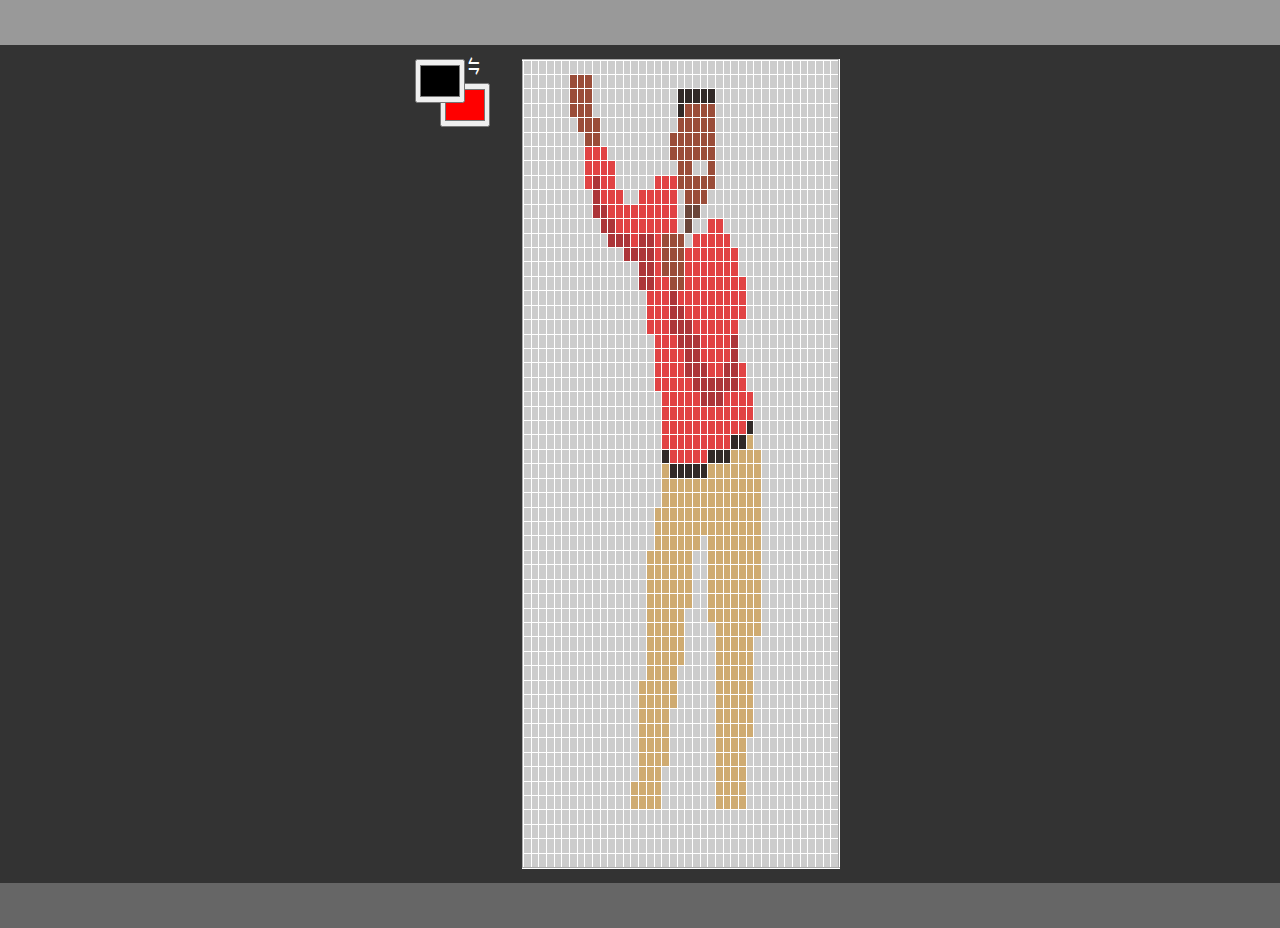
==== edit.html @ bb6d0c6d "Added basic editor for css pixel drawing trick" ====
<!DOCTYPE html>
<html lang="en">
<head>
	<meta charset="utf-8">
	<title></title>
    <link rel="stylesheet" href="edit.css">
</head>
<body id="home">
    <header>
    </header>
    <main>
        <nav>
            <div>
                <input type='color' id='fgcolor' value='#000000'><a onclick='app.swapColors()' href='#' id='colorswap'><span id='colorswap1'>⇋</span></a>
                <input type='color' id='bgcolor' value='#ff0000'>
            </div>
        </nav>
        <div class='image'></div>
    </main>
    <footer>
    </footer>
<script>
    function $(str) { return document.querySelector(str); }
    function $$(str) { return document.querySelectorAll(str); }

    (function() {
        const app = {
            init: function() {
                app.state.loaded = true;
                let out = "<table id='grid'>";
                for (let r=0; r<=55; r++) {
                    out += "<tr>";
                    for (let c=0; c<=40; c++) {
                        out += `<td id='r${r}c${c}' class='cell'></td>`;
                    }
                    out += "</tr>\n";
                }
                out += "</table>";
                $("main").innerHTML += out;
                
                
                let parts = app.config.image.split(/,/);
                for (let i=0; i< parts.length; i++) {
                    let item = parts[i];
                    item = item.replace(/^\s*/,'');
                    let [x, y, c] = item.split(/\s/);
                    x = parseInt(x) / 10; y = parseInt(y) / 10;
                    //console.log(`x:${x} y:${y} c: ${c}`);
                    
                    if (!app.state.image[y]) app.state.image[y] = [];
                    app.state.image[y][x] = c;
                    $(`#r${y}c${x}`).style.backgroundColor = c;
                }
                app.store.set('image1', app.state.image);
                //console.dir(app.state.image);
                $("#grid").addEventListener("mousedown", app.doDown);
                $("#grid").addEventListener("mouseup", app.doUp);
                $("#grid").addEventListener("contextmenu", app.doContext);
                document.onkeydown = app.doKeydown;
                document.onkeyup = app.doKeyup;
            },
            doKeydown: function(e) {
                console.log("keydown");
                console.dir(e);
                if (e.key === "Alt") {
                    $("body").classList.add("dropper");
                }
            },
            doKeyup: function(e) {
                console.log("keyup");
                console.dir(e);
                $("body").classList.remove("dropper");
            },
            doContext: function(e) { e.preventDefault(); return false; },
            doDown: function(e) {
                console.dir(e);
                let color;
                if ((e.buttons===2) || ((e.buttons===1) && (e.ctrlKey ===true))) {
                    color = $("#bgcolor").value;
                } else {
                    color = $("#fgcolor").value;
                }
                if (!e.altKey) {
                    e.target.style.backgroundColor = color;
                    const [x, y] = app.getCoord(e.target.id);
                    app.state.image[y][x] = color;
                } else if (e.altKey && e.target.id.match(/^r(\d+)/)) {
                    const [x, y] = app.getCoord(e.target.id);
                    $("#fgcolor").value = app.state.image[y][x];
                }
                app.state.drawing = true;
                $("#grid").addEventListener("mousemove", app.doMove);
                e.stopPropagation();
                e.preventDefault();
                return false;
            },
            doUp: function(e) {
                if ((1==0) && e.altKey && e.target.id.match(/^r(\d+)/)) {
                    const [x, y] = app.getCoord(e.target.id);
                    $("#fgcolor").value = app.state.image[y][x];
                }
                $("#grid").removeEventListener("mousemove", app.doMove);
                app.state.drawing = false;
            },
            doMove: function(e) {
                if (app.state.drawing)  {
                    if (e.target.id.match(/^r\d+/)) {
                        let color = $("#fgcolor").value;
                        const [x, y] = app.getCoord(e.target.id);
                        app.state.image[y][x] = color;
                        e.target.style.backgroundColor = color;
                    }
                }
            },
            getCoord: function(id) {
                let parts = id.split(/\D/);
                parts.shift();
                parts.reverse();
                return parts;
            },
            store: {
                set: function(key, val) {
                    localStorage.setItem(key, JSON.stringify(val));
                },
                get: function(key) {
                    let txt = localStorage.getItem(key);
                    if (txt) {
                        return JSON.parse(txt);
                    } else {
                        return false;
                    }
                }
            },
            swapColors: function() {
                let fg = $("#fgcolor").value;
                let bg = $("#bgcolor").value;
                $("#fgcolor").value = bg;
                $("#bgcolor").value = fg;
                return false;
            },
            state: {
                loaded: false,
                image: []
            },
            config: {
                image: "10px 10px transparent, 20px 10px transparent, 30px 10px transparent, 40px 10px transparent, 50px 10px transparent, 60px 10px #9a4d39, 70px 10px #9a4d39, 80px 10px #9a4d39, 90px 10px transparent, 100px 10px transparent, 110px 10px transparent, 120px 10px transparent, 130px 10px transparent, 140px 10px transparent, 150px 10px transparent, 160px 10px transparent, 170px 10px transparent, 180px 10px transparent, 190px 10px transparent, 200px 10px transparent, 210px 10px transparent, 220px 10px transparent, 230px 10px transparent, 240px 10px transparent, 250px 10px transparent, 260px 10px transparent, 270px 10px transparent, 280px 10px transparent, 290px 10px transparent, 300px 10px transparent, 310px 10px transparent, 320px 10px transparent, 330px 10px transparent, 340px 10px transparent, 350px 10px transparent, 360px 10px transparent, 370px 10px transparent, 380px 10px transparent, 390px 10px transparent, 400px 10px transparent, 10px 20px transparent, 20px 20px transparent, 30px 20px transparent, 40px 20px transparent, 50px 20px transparent, 60px 20px #9a4d39, 70px 20px #9a4d39, 80px 20px #9a4d39, 90px 20px transparent, 100px 20px transparent, 110px 20px transparent, 120px 20px transparent, 130px 20px transparent, 140px 20px transparent, 150px 20px transparent, 160px 20px transparent, 170px 20px transparent, 180px 20px transparent, 190px 20px transparent, 200px 20px #312927, 210px 20px #312927, 220px 20px #312927, 230px 20px #312927, 240px 20px #312927, 250px 20px transparent, 260px 20px transparent, 270px 20px transparent, 280px 20px transparent, 290px 20px transparent, 300px 20px transparent, 310px 20px transparent, 320px 20px transparent, 330px 20px transparent, 340px 20px transparent, 350px 20px transparent, 360px 20px transparent, 370px 20px transparent, 380px 20px transparent, 390px 20px transparent, 400px 20px transparent, 10px 30px transparent, 20px 30px transparent, 30px 30px transparent, 40px 30px transparent, 50px 30px transparent, 60px 30px #9a4d39, 70px 30px #9a4d39, 80px 30px #9a4d39, 90px 30px transparent, 100px 30px transparent, 110px 30px transparent, 120px 30px transparent, 130px 30px transparent, 140px 30px transparent, 150px 30px transparent, 160px 30px transparent, 170px 30px transparent, 180px 30px transparent, 190px 30px transparent, 200px 30px #312927, 210px 30px #9a4d39, 220px 30px #9a4d39, 230px 30px #9a4d39, 240px 30px #9a4d39, 250px 30px transparent, 260px 30px transparent, 270px 30px transparent, 280px 30px transparent, 290px 30px transparent, 300px 30px transparent, 310px 30px transparent, 320px 30px transparent, 330px 30px transparent, 340px 30px transparent, 350px 30px transparent, 360px 30px transparent, 370px 30px transparent, 380px 30px transparent, 390px 30px transparent, 400px 30px transparent, 10px 40px transparent, 20px 40px transparent, 30px 40px transparent, 40px 40px transparent, 50px 40px transparent, 60px 40px transparent, 70px 40px #9a4d39, 80px 40px #9a4d39, 90px 40px #9a4d39, 100px 40px transparent, 110px 40px transparent, 120px 40px transparent, 130px 40px transparent, 140px 40px transparent, 150px 40px transparent, 160px 40px transparent, 170px 40px transparent, 180px 40px transparent, 190px 40px transparent, 200px 40px #9a4d39, 210px 40px #9a4d39, 220px 40px #9a4d39, 230px 40px #9a4d39, 240px 40px #9a4d39, 250px 40px transparent, 260px 40px transparent, 270px 40px transparent, 280px 40px transparent, 290px 40px transparent, 300px 40px transparent, 310px 40px transparent, 320px 40px transparent, 330px 40px transparent, 340px 40px transparent, 350px 40px transparent, 360px 40px transparent, 370px 40px transparent, 380px 40px transparent, 390px 40px transparent, 400px 40px transparent, 10px 50px transparent, 20px 50px transparent, 30px 50px transparent, 40px 50px transparent, 50px 50px transparent, 60px 50px transparent, 70px 50px transparent, 80px 50px #9a4d39, 90px 50px #9a4d39, 100px 50px transparent, 110px 50px transparent, 120px 50px transparent, 130px 50px transparent, 140px 50px transparent, 150px 50px transparent, 160px 50px transparent, 170px 50px transparent, 180px 50px transparent, 190px 50px #9a4d39, 200px 50px #9a4d39, 210px 50px #9a4d39, 220px 50px #9a4d39, 230px 50px #9a4d39, 240px 50px #9a4d39, 250px 50px transparent, 260px 50px transparent, 270px 50px transparent, 280px 50px transparent, 290px 50px transparent, 300px 50px transparent, 310px 50px transparent, 320px 50px transparent, 330px 50px transparent, 340px 50px transparent, 350px 50px transparent, 360px 50px transparent, 370px 50px transparent, 380px 50px transparent, 390px 50px transparent, 400px 50px transparent, 10px 60px transparent, 20px 60px transparent, 30px 60px transparent, 40px 60px transparent, 50px 60px transparent, 60px 60px transparent, 70px 60px transparent, 80px 60px #e14344, 90px 60px #e14344, 100px 60px #e14344, 110px 60px transparent, 120px 60px transparent, 130px 60px transparent, 140px 60px transparent, 150px 60px transparent, 160px 60px transparent, 170px 60px transparent, 180px 60px transparent, 190px 60px #9a4d39, 200px 60px #9a4d39, 210px 60px #9a4d39, 220px 60px #9a4d39, 230px 60px #9a4d39, 240px 60px #9a4d39, 250px 60px transparent, 260px 60px transparent, 270px 60px transparent, 280px 60px transparent, 290px 60px transparent, 300px 60px transparent, 310px 60px transparent, 320px 60px transparent, 330px 60px transparent, 340px 60px transparent, 350px 60px transparent, 360px 60px transparent, 370px 60px transparent, 380px 60px transparent, 390px 60px transparent, 400px 60px transparent, 10px 70px transparent, 20px 70px transparent, 30px 70px transparent, 40px 70px transparent, 50px 70px transparent, 60px 70px transparent, 70px 70px transparent, 80px 70px #e14344, 90px 70px #e14344, 100px 70px #e14344, 110px 70px #e14344, 120px 70px transparent, 130px 70px transparent, 140px 70px transparent, 150px 70px transparent, 160px 70px transparent, 170px 70px transparent, 180px 70px transparent, 190px 70px transparent, 200px 70px #9a4d39, 210px 70px #9a4d39, 220px 70px transparent, 230px 70px transparent, 240px 70px #9a4d39, 250px 70px transparent, 260px 70px transparent, 270px 70px transparent, 280px 70px transparent, 290px 70px transparent, 300px 70px transparent, 310px 70px transparent, 320px 70px transparent, 330px 70px transparent, 340px 70px transparent, 350px 70px transparent, 360px 70px transparent, 370px 70px transparent, 380px 70px transparent, 390px 70px transparent, 400px 70px transparent, 10px 80px transparent, 20px 80px transparent, 30px 80px transparent, 40px 80px transparent, 50px 80px transparent, 60px 80px transparent, 70px 80px transparent, 80px 80px #e14344, 90px 80px #ac3539, 100px 80px #e14344, 110px 80px #e14344, 120px 80px transparent, 130px 80px transparent, 140px 80px transparent, 150px 80px transparent, 160px 80px transparent, 170px 80px #e14344, 180px 80px #e14344, 190px 80px #e14344, 200px 80px #9a4d39, 210px 80px #9a4d39, 220px 80px #9a4d39, 230px 80px #9a4d39, 240px 80px #9a4d39, 250px 80px transparent, 260px 80px transparent, 270px 80px transparent, 280px 80px transparent, 290px 80px transparent, 300px 80px transparent, 310px 80px transparent, 320px 80px transparent, 330px 80px transparent, 340px 80px transparent, 350px 80px transparent, 360px 80px transparent, 370px 80px transparent, 380px 80px transparent, 390px 80px transparent, 400px 80px transparent, 10px 90px transparent, 20px 90px transparent, 30px 90px transparent, 40px 90px transparent, 50px 90px transparent, 60px 90px transparent, 70px 90px transparent, 80px 90px transparent, 90px 90px #ac3539, 100px 90px #e14344, 110px 90px #e14344, 120px 90px #e14344, 130px 90px transparent, 140px 90px transparent, 150px 90px #e14344, 160px 90px #e14344, 170px 90px #e14344, 180px 90px #e14344, 190px 90px #e14344, 200px 90px transparent, 210px 90px #9a4d39, 220px 90px #9a4d39, 230px 90px #9a4d39, 240px 90px transparent, 250px 90px transparent, 260px 90px transparent, 270px 90px transparent, 280px 90px transparent, 290px 90px transparent, 300px 90px transparent, 310px 90px transparent, 320px 90px transparent, 330px 90px transparent, 340px 90px transparent, 350px 90px transparent, 360px 90px transparent, 370px 90px transparent, 380px 90px transparent, 390px 90px transparent, 400px 90px transparent, 10px 100px transparent, 20px 100px transparent, 30px 100px transparent, 40px 100px transparent, 50px 100px transparent, 60px 100px transparent, 70px 100px transparent, 80px 100px transparent, 90px 100px #ac3539, 100px 100px #ac3539, 110px 100px #e14344, 120px 100px #e14344, 130px 100px #e14344, 140px 100px #e14344, 150px 100px #e14344, 160px 100px #e14344, 170px 100px #e14344, 180px 100px #e14344, 190px 100px #e14344, 200px 100px transparent, 210px 100px #6a463a, 220px 100px #6a463a, 230px 100px transparent, 240px 100px transparent, 250px 100px transparent, 260px 100px transparent, 270px 100px transparent, 280px 100px transparent, 290px 100px transparent, 300px 100px transparent, 310px 100px transparent, 320px 100px transparent, 330px 100px transparent, 340px 100px transparent, 350px 100px transparent, 360px 100px transparent, 370px 100px transparent, 380px 100px transparent, 390px 100px transparent, 400px 100px transparent, 10px 110px transparent, 20px 110px transparent, 30px 110px transparent, 40px 110px transparent, 50px 110px transparent, 60px 110px transparent, 70px 110px transparent, 80px 110px transparent, 90px 110px transparent, 100px 110px #ac3539, 110px 110px #ac3539, 120px 110px #e14344, 130px 110px #e14344, 140px 110px #e14344, 150px 110px #e14344, 160px 110px #e14344, 170px 110px #e14344, 180px 110px #e14344, 190px 110px #e14344, 200px 110px transparent, 210px 110px #6a463a, 220px 110px transparent, 230px 110px transparent, 240px 110px #e14344, 250px 110px #e14344, 260px 110px transparent, 270px 110px transparent, 280px 110px transparent, 290px 110px transparent, 300px 110px transparent, 310px 110px transparent, 320px 110px transparent, 330px 110px transparent, 340px 110px transparent, 350px 110px transparent, 360px 110px transparent, 370px 110px transparent, 380px 110px transparent, 390px 110px transparent, 400px 110px transparent, 10px 120px transparent, 20px 120px transparent, 30px 120px transparent, 40px 120px transparent, 50px 120px transparent, 60px 120px transparent, 70px 120px transparent, 80px 120px transparent, 90px 120px transparent, 100px 120px transparent, 110px 120px #ac3539, 120px 120px #ac3539, 130px 120px #ac3539, 140px 120px #e14344, 150px 120px #ac3539, 160px 120px #ac3539, 170px 120px #e14344, 180px 120px #9a4d39, 190px 120px #9a4d39, 200px 120px #9a4d39, 210px 120px transparent, 220px 120px #e14344, 230px 120px #e14344, 240px 120px #e14344, 250px 120px #e14344, 260px 120px #e14344, 270px 120px transparent, 280px 120px transparent, 290px 120px transparent, 300px 120px transparent, 310px 120px transparent, 320px 120px transparent, 330px 120px transparent, 340px 120px transparent, 350px 120px transparent, 360px 120px transparent, 370px 120px transparent, 380px 120px transparent, 390px 120px transparent, 400px 120px transparent, 10px 130px transparent, 20px 130px transparent, 30px 130px transparent, 40px 130px transparent, 50px 130px transparent, 60px 130px transparent, 70px 130px transparent, 80px 130px transparent, 90px 130px transparent, 100px 130px transparent, 110px 130px transparent, 120px 130px transparent, 130px 130px #ac3539, 140px 130px #ac3539, 150px 130px #ac3539, 160px 130px #ac3539, 170px 130px #e14344, 180px 130px #9a4d39, 190px 130px #9a4d39, 200px 130px #9a4d39, 210px 130px #e14344, 220px 130px #e14344, 230px 130px #e14344, 240px 130px #e14344, 250px 130px #e14344, 260px 130px #e14344, 270px 130px #e14344, 280px 130px transparent, 290px 130px transparent, 300px 130px transparent, 310px 130px transparent, 320px 130px transparent, 330px 130px transparent, 340px 130px transparent, 350px 130px transparent, 360px 130px transparent, 370px 130px transparent, 380px 130px transparent, 390px 130px transparent, 400px 130px transparent, 10px 140px transparent, 20px 140px transparent, 30px 140px transparent, 40px 140px transparent, 50px 140px transparent, 60px 140px transparent, 70px 140px transparent, 80px 140px transparent, 90px 140px transparent, 100px 140px transparent, 110px 140px transparent, 120px 140px transparent, 130px 140px transparent, 140px 140px transparent, 150px 140px #ac3539, 160px 140px #ac3539, 170px 140px #e14344, 180px 140px #9a4d39, 190px 140px #9a4d39, 200px 140px #9a4d39, 210px 140px #e14344, 220px 140px #e14344, 230px 140px #e14344, 240px 140px #e14344, 250px 140px #e14344, 260px 140px #e14344, 270px 140px #e14344, 280px 140px transparent, 290px 140px transparent, 300px 140px transparent, 310px 140px transparent, 320px 140px transparent, 330px 140px transparent, 340px 140px transparent, 350px 140px transparent, 360px 140px transparent, 370px 140px transparent, 380px 140px transparent, 390px 140px transparent, 400px 140px transparent, 10px 150px transparent, 20px 150px transparent, 30px 150px transparent, 40px 150px transparent, 50px 150px transparent, 60px 150px transparent, 70px 150px transparent, 80px 150px transparent, 90px 150px transparent, 100px 150px transparent, 110px 150px transparent, 120px 150px transparent, 130px 150px transparent, 140px 150px transparent, 150px 150px #ac3539, 160px 150px #ac3539, 170px 150px #e14344, 180px 150px #e14344, 190px 150px #9a4d39, 200px 150px #9a4d39, 210px 150px #e14344, 220px 150px #e14344, 230px 150px #e14344, 240px 150px #e14344, 250px 150px #e14344, 260px 150px #e14344, 270px 150px #e14344, 280px 150px #e14344, 290px 150px transparent, 300px 150px transparent, 310px 150px transparent, 320px 150px transparent, 330px 150px transparent, 340px 150px transparent, 350px 150px transparent, 360px 150px transparent, 370px 150px transparent, 380px 150px transparent, 390px 150px transparent, 400px 150px transparent, 10px 160px transparent, 20px 160px transparent, 30px 160px transparent, 40px 160px transparent, 50px 160px transparent, 60px 160px transparent, 70px 160px transparent, 80px 160px transparent, 90px 160px transparent, 100px 160px transparent, 110px 160px transparent, 120px 160px transparent, 130px 160px transparent, 140px 160px transparent, 150px 160px transparent, 160px 160px #e14344, 170px 160px #e14344, 180px 160px #e14344, 190px 160px #ac3539, 200px 160px #e14344, 210px 160px #e14344, 220px 160px #e14344, 230px 160px #e14344, 240px 160px #e14344, 250px 160px #e14344, 260px 160px #e14344, 270px 160px #e14344, 280px 160px #e14344, 290px 160px transparent, 300px 160px transparent, 310px 160px transparent, 320px 160px transparent, 330px 160px transparent, 340px 160px transparent, 350px 160px transparent, 360px 160px transparent, 370px 160px transparent, 380px 160px transparent, 390px 160px transparent, 400px 160px transparent, 10px 170px transparent, 20px 170px transparent, 30px 170px transparent, 40px 170px transparent, 50px 170px transparent, 60px 170px transparent, 70px 170px transparent, 80px 170px transparent, 90px 170px transparent, 100px 170px transparent, 110px 170px transparent, 120px 170px transparent, 130px 170px transparent, 140px 170px transparent, 150px 170px transparent, 160px 170px #e14344, 170px 170px #e14344, 180px 170px #e14344, 190px 170px #ac3539, 200px 170px #ac3539, 210px 170px #e14344, 220px 170px #e14344, 230px 170px #e14344, 240px 170px #e14344, 250px 170px #e14344, 260px 170px #e14344, 270px 170px #e14344, 280px 170px #e14344, 290px 170px transparent, 300px 170px transparent, 310px 170px transparent, 320px 170px transparent, 330px 170px transparent, 340px 170px transparent, 350px 170px transparent, 360px 170px transparent, 370px 170px transparent, 380px 170px transparent, 390px 170px transparent, 400px 170px transparent, 10px 180px transparent, 20px 180px transparent, 30px 180px transparent, 40px 180px transparent, 50px 180px transparent, 60px 180px transparent, 70px 180px transparent, 80px 180px transparent, 90px 180px transparent, 100px 180px transparent, 110px 180px transparent, 120px 180px transparent, 130px 180px transparent, 140px 180px transparent, 150px 180px transparent, 160px 180px #e14344, 170px 180px #e14344, 180px 180px #e14344, 190px 180px #ac3539, 200px 180px #ac3539, 210px 180px #ac3539, 220px 180px #e14344, 230px 180px #e14344, 240px 180px #e14344, 250px 180px #e14344, 260px 180px #e14344, 270px 180px #e14344, 280px 180px transparent, 290px 180px transparent, 300px 180px transparent, 310px 180px transparent, 320px 180px transparent, 330px 180px transparent, 340px 180px transparent, 350px 180px transparent, 360px 180px transparent, 370px 180px transparent, 380px 180px transparent, 390px 180px transparent, 400px 180px transparent, 10px 190px transparent, 20px 190px transparent, 30px 190px transparent, 40px 190px transparent, 50px 190px transparent, 60px 190px transparent, 70px 190px transparent, 80px 190px transparent, 90px 190px transparent, 100px 190px transparent, 110px 190px transparent, 120px 190px transparent, 130px 190px transparent, 140px 190px transparent, 150px 190px transparent, 160px 190px transparent, 170px 190px #e14344, 180px 190px #e14344, 190px 190px #e14344, 200px 190px #ac3539, 210px 190px #ac3539, 220px 190px #ac3539, 230px 190px #e14344, 240px 190px #e14344, 250px 190px #e14344, 260px 190px #e14344, 270px 190px #ac3539, 280px 190px transparent, 290px 190px transparent, 300px 190px transparent, 310px 190px transparent, 320px 190px transparent, 330px 190px transparent, 340px 190px transparent, 350px 190px transparent, 360px 190px transparent, 370px 190px transparent, 380px 190px transparent, 390px 190px transparent, 400px 190px transparent, 10px 200px transparent, 20px 200px transparent, 30px 200px transparent, 40px 200px transparent, 50px 200px transparent, 60px 200px transparent, 70px 200px transparent, 80px 200px transparent, 90px 200px transparent, 100px 200px transparent, 110px 200px transparent, 120px 200px transparent, 130px 200px transparent, 140px 200px transparent, 150px 200px transparent, 160px 200px transparent, 170px 200px #e14344, 180px 200px #e14344, 190px 200px #e14344, 200px 200px #e14344, 210px 200px #ac3539, 220px 200px #ac3539, 230px 200px #e14344, 240px 200px #e14344, 250px 200px #e14344, 260px 200px #e14344, 270px 200px #ac3539, 280px 200px transparent, 290px 200px transparent, 300px 200px transparent, 310px 200px transparent, 320px 200px transparent, 330px 200px transparent, 340px 200px transparent, 350px 200px transparent, 360px 200px transparent, 370px 200px transparent, 380px 200px transparent, 390px 200px transparent, 400px 200px transparent, 10px 210px transparent, 20px 210px transparent, 30px 210px transparent, 40px 210px transparent, 50px 210px transparent, 60px 210px transparent, 70px 210px transparent, 80px 210px transparent, 90px 210px transparent, 100px 210px transparent, 110px 210px transparent, 120px 210px transparent, 130px 210px transparent, 140px 210px transparent, 150px 210px transparent, 160px 210px transparent, 170px 210px #e14344, 180px 210px #e14344, 190px 210px #e14344, 200px 210px #e14344, 210px 210px #ac3539, 220px 210px #ac3539, 230px 210px #ac3539, 240px 210px #e14344, 250px 210px #e14344, 260px 210px #ac3539, 270px 210px #ac3539, 280px 210px #e14344, 290px 210px transparent, 300px 210px transparent, 310px 210px transparent, 320px 210px transparent, 330px 210px transparent, 340px 210px transparent, 350px 210px transparent, 360px 210px transparent, 370px 210px transparent, 380px 210px transparent, 390px 210px transparent, 400px 210px transparent, 10px 220px transparent, 20px 220px transparent, 30px 220px transparent, 40px 220px transparent, 50px 220px transparent, 60px 220px transparent, 70px 220px transparent, 80px 220px transparent, 90px 220px transparent, 100px 220px transparent, 110px 220px transparent, 120px 220px transparent, 130px 220px transparent, 140px 220px transparent, 150px 220px transparent, 160px 220px transparent, 170px 220px #e14344, 180px 220px #e14344, 190px 220px #e14344, 200px 220px #e14344, 210px 220px #e14344, 220px 220px #ac3539, 230px 220px #ac3539, 240px 220px #ac3539, 250px 220px #ac3539, 260px 220px #ac3539, 270px 220px #ac3539, 280px 220px #e14344, 290px 220px transparent, 300px 220px transparent, 310px 220px transparent, 320px 220px transparent, 330px 220px transparent, 340px 220px transparent, 350px 220px transparent, 360px 220px transparent, 370px 220px transparent, 380px 220px transparent, 390px 220px transparent, 400px 220px transparent, 10px 230px transparent, 20px 230px transparent, 30px 230px transparent, 40px 230px transparent, 50px 230px transparent, 60px 230px transparent, 70px 230px transparent, 80px 230px transparent, 90px 230px transparent, 100px 230px transparent, 110px 230px transparent, 120px 230px transparent, 130px 230px transparent, 140px 230px transparent, 150px 230px transparent, 160px 230px transparent, 170px 230px transparent, 180px 230px #e14344, 190px 230px #e14344, 200px 230px #e14344, 210px 230px #e14344, 220px 230px #e14344, 230px 230px #ac3539, 240px 230px #ac3539, 250px 230px #ac3539, 260px 230px #e14344, 270px 230px #e14344, 280px 230px #e14344, 290px 230px #e14344, 300px 230px transparent, 310px 230px transparent, 320px 230px transparent, 330px 230px transparent, 340px 230px transparent, 350px 230px transparent, 360px 230px transparent, 370px 230px transparent, 380px 230px transparent, 390px 230px transparent, 400px 230px transparent, 10px 240px transparent, 20px 240px transparent, 30px 240px transparent, 40px 240px transparent, 50px 240px transparent, 60px 240px transparent, 70px 240px transparent, 80px 240px transparent, 90px 240px transparent, 100px 240px transparent, 110px 240px transparent, 120px 240px transparent, 130px 240px transparent, 140px 240px transparent, 150px 240px transparent, 160px 240px transparent, 170px 240px transparent, 180px 240px #e14344, 190px 240px #e14344, 200px 240px #e14344, 210px 240px #e14344, 220px 240px #e14344, 230px 240px #e14344, 240px 240px #e14344, 250px 240px #e14344, 260px 240px #e14344, 270px 240px #e14344, 280px 240px #e14344, 290px 240px #e14344, 300px 240px transparent, 310px 240px transparent, 320px 240px transparent, 330px 240px transparent, 340px 240px transparent, 350px 240px transparent, 360px 240px transparent, 370px 240px transparent, 380px 240px transparent, 390px 240px transparent, 400px 240px transparent, 10px 250px transparent, 20px 250px transparent, 30px 250px transparent, 40px 250px transparent, 50px 250px transparent, 60px 250px transparent, 70px 250px transparent, 80px 250px transparent, 90px 250px transparent, 100px 250px transparent, 110px 250px transparent, 120px 250px transparent, 130px 250px transparent, 140px 250px transparent, 150px 250px transparent, 160px 250px transparent, 170px 250px transparent, 180px 250px #e14344, 190px 250px #e14344, 200px 250px #e14344, 210px 250px #e14344, 220px 250px #e14344, 230px 250px #e14344, 240px 250px #e14344, 250px 250px #e14344, 260px 250px #e14344, 270px 250px #e14344, 280px 250px #e14344, 290px 250px #312927, 300px 250px transparent, 310px 250px transparent, 320px 250px transparent, 330px 250px transparent, 340px 250px transparent, 350px 250px transparent, 360px 250px transparent, 370px 250px transparent, 380px 250px transparent, 390px 250px transparent, 400px 250px transparent, 10px 260px transparent, 20px 260px transparent, 30px 260px transparent, 40px 260px transparent, 50px 260px transparent, 60px 260px transparent, 70px 260px transparent, 80px 260px transparent, 90px 260px transparent, 100px 260px transparent, 110px 260px transparent, 120px 260px transparent, 130px 260px transparent, 140px 260px transparent, 150px 260px transparent, 160px 260px transparent, 170px 260px transparent, 180px 260px #e14344, 190px 260px #e14344, 200px 260px #e14344, 210px 260px #e14344, 220px 260px #e14344, 230px 260px #e14344, 240px 260px #e14344, 250px 260px #e14344, 260px 260px #e14344, 270px 260px #312927, 280px 260px #312927, 290px 260px #cfab71, 300px 260px transparent, 310px 260px transparent, 320px 260px transparent, 330px 260px transparent, 340px 260px transparent, 350px 260px transparent, 360px 260px transparent, 370px 260px transparent, 380px 260px transparent, 390px 260px transparent, 400px 260px transparent, 10px 270px transparent, 20px 270px transparent, 30px 270px transparent, 40px 270px transparent, 50px 270px transparent, 60px 270px transparent, 70px 270px transparent, 80px 270px transparent, 90px 270px transparent, 100px 270px transparent, 110px 270px transparent, 120px 270px transparent, 130px 270px transparent, 140px 270px transparent, 150px 270px transparent, 160px 270px transparent, 170px 270px transparent, 180px 270px #312927, 190px 270px #e14344, 200px 270px #e14344, 210px 270px #e14344, 220px 270px #e14344, 230px 270px #e14344, 240px 270px #312927, 250px 270px #312927, 260px 270px #312927, 270px 270px #cfab71, 280px 270px #cfab71, 290px 270px #cfab71, 300px 270px #cfab71, 310px 270px transparent, 320px 270px transparent, 330px 270px transparent, 340px 270px transparent, 350px 270px transparent, 360px 270px transparent, 370px 270px transparent, 380px 270px transparent, 390px 270px transparent, 400px 270px transparent, 10px 280px transparent, 20px 280px transparent, 30px 280px transparent, 40px 280px transparent, 50px 280px transparent, 60px 280px transparent, 70px 280px transparent, 80px 280px transparent, 90px 280px transparent, 100px 280px transparent, 110px 280px transparent, 120px 280px transparent, 130px 280px transparent, 140px 280px transparent, 150px 280px transparent, 160px 280px transparent, 170px 280px transparent, 180px 280px #cfab71, 190px 280px #312927, 200px 280px #312927, 210px 280px #312927, 220px 280px #312927, 230px 280px #312927, 240px 280px #cfab71, 250px 280px #cfab71, 260px 280px #cfab71, 270px 280px #cfab71, 280px 280px #cfab71, 290px 280px #cfab71, 300px 280px #cfab71, 310px 280px transparent, 320px 280px transparent, 330px 280px transparent, 340px 280px transparent, 350px 280px transparent, 360px 280px transparent, 370px 280px transparent, 380px 280px transparent, 390px 280px transparent, 400px 280px transparent, 10px 290px transparent, 20px 290px transparent, 30px 290px transparent, 40px 290px transparent, 50px 290px transparent, 60px 290px transparent, 70px 290px transparent, 80px 290px transparent, 90px 290px transparent, 100px 290px transparent, 110px 290px transparent, 120px 290px transparent, 130px 290px transparent, 140px 290px transparent, 150px 290px transparent, 160px 290px transparent, 170px 290px transparent, 180px 290px #cfab71, 190px 290px #cfab71, 200px 290px #cfab71, 210px 290px #cfab71, 220px 290px #cfab71, 230px 290px #cfab71, 240px 290px #cfab71, 250px 290px #cfab71, 260px 290px #cfab71, 270px 290px #cfab71, 280px 290px #cfab71, 290px 290px #cfab71, 300px 290px #cfab71, 310px 290px transparent, 320px 290px transparent, 330px 290px transparent, 340px 290px transparent, 350px 290px transparent, 360px 290px transparent, 370px 290px transparent, 380px 290px transparent, 390px 290px transparent, 400px 290px transparent, 10px 300px transparent, 20px 300px transparent, 30px 300px transparent, 40px 300px transparent, 50px 300px transparent, 60px 300px transparent, 70px 300px transparent, 80px 300px transparent, 90px 300px transparent, 100px 300px transparent, 110px 300px transparent, 120px 300px transparent, 130px 300px transparent, 140px 300px transparent, 150px 300px transparent, 160px 300px transparent, 170px 300px transparent, 180px 300px #cfab71, 190px 300px #cfab71, 200px 300px #cfab71, 210px 300px #cfab71, 220px 300px #cfab71, 230px 300px #cfab71, 240px 300px #cfab71, 250px 300px #cfab71, 260px 300px #cfab71, 270px 300px #cfab71, 280px 300px #cfab71, 290px 300px #cfab71, 300px 300px #cfab71, 310px 300px transparent, 320px 300px transparent, 330px 300px transparent, 340px 300px transparent, 350px 300px transparent, 360px 300px transparent, 370px 300px transparent, 380px 300px transparent, 390px 300px transparent, 400px 300px transparent, 10px 310px transparent, 20px 310px transparent, 30px 310px transparent, 40px 310px transparent, 50px 310px transparent, 60px 310px transparent, 70px 310px transparent, 80px 310px transparent, 90px 310px transparent, 100px 310px transparent, 110px 310px transparent, 120px 310px transparent, 130px 310px transparent, 140px 310px transparent, 150px 310px transparent, 160px 310px transparent, 170px 310px #cfab71, 180px 310px #cfab71, 190px 310px #cfab71, 200px 310px #cfab71, 210px 310px #cfab71, 220px 310px #cfab71, 230px 310px #cfab71, 240px 310px #cfab71, 250px 310px #cfab71, 260px 310px #cfab71, 270px 310px #cfab71, 280px 310px #cfab71, 290px 310px #cfab71, 300px 310px #cfab71, 310px 310px transparent, 320px 310px transparent, 330px 310px transparent, 340px 310px transparent, 350px 310px transparent, 360px 310px transparent, 370px 310px transparent, 380px 310px transparent, 390px 310px transparent, 400px 310px transparent, 10px 320px transparent, 20px 320px transparent, 30px 320px transparent, 40px 320px transparent, 50px 320px transparent, 60px 320px transparent, 70px 320px transparent, 80px 320px transparent, 90px 320px transparent, 100px 320px transparent, 110px 320px transparent, 120px 320px transparent, 130px 320px transparent, 140px 320px transparent, 150px 320px transparent, 160px 320px transparent, 170px 320px #cfab71, 180px 320px #cfab71, 190px 320px #cfab71, 200px 320px #cfab71, 210px 320px #cfab71, 220px 320px #cfab71, 230px 320px #cfab71, 240px 320px #cfab71, 250px 320px #cfab71, 260px 320px #cfab71, 270px 320px #cfab71, 280px 320px #cfab71, 290px 320px #cfab71, 300px 320px #cfab71, 310px 320px transparent, 320px 320px transparent, 330px 320px transparent, 340px 320px transparent, 350px 320px transparent, 360px 320px transparent, 370px 320px transparent, 380px 320px transparent, 390px 320px transparent, 400px 320px transparent, 10px 330px transparent, 20px 330px transparent, 30px 330px transparent, 40px 330px transparent, 50px 330px transparent, 60px 330px transparent, 70px 330px transparent, 80px 330px transparent, 90px 330px transparent, 100px 330px transparent, 110px 330px transparent, 120px 330px transparent, 130px 330px transparent, 140px 330px transparent, 150px 330px transparent, 160px 330px transparent, 170px 330px #cfab71, 180px 330px #cfab71, 190px 330px #cfab71, 200px 330px #cfab71, 210px 330px #cfab71, 220px 330px #cfab71, 230px 330px transparent, 240px 330px #cfab71, 250px 330px #cfab71, 260px 330px #cfab71, 270px 330px #cfab71, 280px 330px #cfab71, 290px 330px #cfab71, 300px 330px #cfab71, 310px 330px transparent, 320px 330px transparent, 330px 330px transparent, 340px 330px transparent, 350px 330px transparent, 360px 330px transparent, 370px 330px transparent, 380px 330px transparent, 390px 330px transparent, 400px 330px transparent, 10px 340px transparent, 20px 340px transparent, 30px 340px transparent, 40px 340px transparent, 50px 340px transparent, 60px 340px transparent, 70px 340px transparent, 80px 340px transparent, 90px 340px transparent, 100px 340px transparent, 110px 340px transparent, 120px 340px transparent, 130px 340px transparent, 140px 340px transparent, 150px 340px transparent, 160px 340px #cfab71, 170px 340px #cfab71, 180px 340px #cfab71, 190px 340px #cfab71, 200px 340px #cfab71, 210px 340px #cfab71, 220px 340px transparent, 230px 340px transparent, 240px 340px #cfab71, 250px 340px #cfab71, 260px 340px #cfab71, 270px 340px #cfab71, 280px 340px #cfab71, 290px 340px #cfab71, 300px 340px #cfab71, 310px 340px transparent, 320px 340px transparent, 330px 340px transparent, 340px 340px transparent, 350px 340px transparent, 360px 340px transparent, 370px 340px transparent, 380px 340px transparent, 390px 340px transparent, 400px 340px transparent, 10px 350px transparent, 20px 350px transparent, 30px 350px transparent, 40px 350px transparent, 50px 350px transparent, 60px 350px transparent, 70px 350px transparent, 80px 350px transparent, 90px 350px transparent, 100px 350px transparent, 110px 350px transparent, 120px 350px transparent, 130px 350px transparent, 140px 350px transparent, 150px 350px transparent, 160px 350px #cfab71, 170px 350px #cfab71, 180px 350px #cfab71, 190px 350px #cfab71, 200px 350px #cfab71, 210px 350px #cfab71, 220px 350px transparent, 230px 350px transparent, 240px 350px #cfab71, 250px 350px #cfab71, 260px 350px #cfab71, 270px 350px #cfab71, 280px 350px #cfab71, 290px 350px #cfab71, 300px 350px #cfab71, 310px 350px transparent, 320px 350px transparent, 330px 350px transparent, 340px 350px transparent, 350px 350px transparent, 360px 350px transparent, 370px 350px transparent, 380px 350px transparent, 390px 350px transparent, 400px 350px transparent, 10px 360px transparent, 20px 360px transparent, 30px 360px transparent, 40px 360px transparent, 50px 360px transparent, 60px 360px transparent, 70px 360px transparent, 80px 360px transparent, 90px 360px transparent, 100px 360px transparent, 110px 360px transparent, 120px 360px transparent, 130px 360px transparent, 140px 360px transparent, 150px 360px transparent, 160px 360px #cfab71, 170px 360px #cfab71, 180px 360px #cfab71, 190px 360px #cfab71, 200px 360px #cfab71, 210px 360px #cfab71, 220px 360px transparent, 230px 360px transparent, 240px 360px #cfab71, 250px 360px #cfab71, 260px 360px #cfab71, 270px 360px #cfab71, 280px 360px #cfab71, 290px 360px #cfab71, 300px 360px #cfab71, 310px 360px transparent, 320px 360px transparent, 330px 360px transparent, 340px 360px transparent, 350px 360px transparent, 360px 360px transparent, 370px 360px transparent, 380px 360px transparent, 390px 360px transparent, 400px 360px transparent, 10px 370px transparent, 20px 370px transparent, 30px 370px transparent, 40px 370px transparent, 50px 370px transparent, 60px 370px transparent, 70px 370px transparent, 80px 370px transparent, 90px 370px transparent, 100px 370px transparent, 110px 370px transparent, 120px 370px transparent, 130px 370px transparent, 140px 370px transparent, 150px 370px transparent, 160px 370px #cfab71, 170px 370px #cfab71, 180px 370px #cfab71, 190px 370px #cfab71, 200px 370px #cfab71, 210px 370px #cfab71, 220px 370px transparent, 230px 370px transparent, 240px 370px #cfab71, 250px 370px #cfab71, 260px 370px #cfab71, 270px 370px #cfab71, 280px 370px #cfab71, 290px 370px #cfab71, 300px 370px #cfab71, 310px 370px transparent, 320px 370px transparent, 330px 370px transparent, 340px 370px transparent, 350px 370px transparent, 360px 370px transparent, 370px 370px transparent, 380px 370px transparent, 390px 370px transparent, 400px 370px transparent, 10px 380px transparent, 20px 380px transparent, 30px 380px transparent, 40px 380px transparent, 50px 380px transparent, 60px 380px transparent, 70px 380px transparent, 80px 380px transparent, 90px 380px transparent, 100px 380px transparent, 110px 380px transparent, 120px 380px transparent, 130px 380px transparent, 140px 380px transparent, 150px 380px transparent, 160px 380px #cfab71, 170px 380px #cfab71, 180px 380px #cfab71, 190px 380px #cfab71, 200px 380px #cfab71, 210px 380px transparent, 220px 380px transparent, 230px 380px transparent, 240px 380px #cfab71, 250px 380px #cfab71, 260px 380px #cfab71, 270px 380px #cfab71, 280px 380px #cfab71, 290px 380px #cfab71, 300px 380px #cfab71, 310px 380px transparent, 320px 380px transparent, 330px 380px transparent, 340px 380px transparent, 350px 380px transparent, 360px 380px transparent, 370px 380px transparent, 380px 380px transparent, 390px 380px transparent, 400px 380px transparent, 10px 390px transparent, 20px 390px transparent, 30px 390px transparent, 40px 390px transparent, 50px 390px transparent, 60px 390px transparent, 70px 390px transparent, 80px 390px transparent, 90px 390px transparent, 100px 390px transparent, 110px 390px transparent, 120px 390px transparent, 130px 390px transparent, 140px 390px transparent, 150px 390px transparent, 160px 390px #cfab71, 170px 390px #cfab71, 180px 390px #cfab71, 190px 390px #cfab71, 200px 390px #cfab71, 210px 390px transparent, 220px 390px transparent, 230px 390px transparent, 240px 390px transparent, 250px 390px #cfab71, 260px 390px #cfab71, 270px 390px #cfab71, 280px 390px #cfab71, 290px 390px #cfab71, 300px 390px #cfab71, 310px 390px transparent, 320px 390px transparent, 330px 390px transparent, 340px 390px transparent, 350px 390px transparent, 360px 390px transparent, 370px 390px transparent, 380px 390px transparent, 390px 390px transparent, 400px 390px transparent, 10px 400px transparent, 20px 400px transparent, 30px 400px transparent, 40px 400px transparent, 50px 400px transparent, 60px 400px transparent, 70px 400px transparent, 80px 400px transparent, 90px 400px transparent, 100px 400px transparent, 110px 400px transparent, 120px 400px transparent, 130px 400px transparent, 140px 400px transparent, 150px 400px transparent, 160px 400px #cfab71, 170px 400px #cfab71, 180px 400px #cfab71, 190px 400px #cfab71, 200px 400px #cfab71, 210px 400px transparent, 220px 400px transparent, 230px 400px transparent, 240px 400px transparent, 250px 400px #cfab71, 260px 400px #cfab71, 270px 400px #cfab71, 280px 400px #cfab71, 290px 400px #cfab71, 300px 400px transparent, 310px 400px transparent, 320px 400px transparent, 330px 400px transparent, 340px 400px transparent, 350px 400px transparent, 360px 400px transparent, 370px 400px transparent, 380px 400px transparent, 390px 400px transparent, 400px 400px transparent, 10px 410px transparent, 20px 410px transparent, 30px 410px transparent, 40px 410px transparent, 50px 410px transparent, 60px 410px transparent, 70px 410px transparent, 80px 410px transparent, 90px 410px transparent, 100px 410px transparent, 110px 410px transparent, 120px 410px transparent, 130px 410px transparent, 140px 410px transparent, 150px 410px transparent, 160px 410px #cfab71, 170px 410px #cfab71, 180px 410px #cfab71, 190px 410px #cfab71, 200px 410px #cfab71, 210px 410px transparent, 220px 410px transparent, 230px 410px transparent, 240px 410px transparent, 250px 410px #cfab71, 260px 410px #cfab71, 270px 410px #cfab71, 280px 410px #cfab71, 290px 410px #cfab71, 300px 410px transparent, 310px 410px transparent, 320px 410px transparent, 330px 410px transparent, 340px 410px transparent, 350px 410px transparent, 360px 410px transparent, 370px 410px transparent, 380px 410px transparent, 390px 410px transparent, 400px 410px transparent, 10px 420px transparent, 20px 420px transparent, 30px 420px transparent, 40px 420px transparent, 50px 420px transparent, 60px 420px transparent, 70px 420px transparent, 80px 420px transparent, 90px 420px transparent, 100px 420px transparent, 110px 420px transparent, 120px 420px transparent, 130px 420px transparent, 140px 420px transparent, 150px 420px transparent, 160px 420px #cfab71, 170px 420px #cfab71, 180px 420px #cfab71, 190px 420px #cfab71, 200px 420px transparent, 210px 420px transparent, 220px 420px transparent, 230px 420px transparent, 240px 420px transparent, 250px 420px #cfab71, 260px 420px #cfab71, 270px 420px #cfab71, 280px 420px #cfab71, 290px 420px #cfab71, 300px 420px transparent, 310px 420px transparent, 320px 420px transparent, 330px 420px transparent, 340px 420px transparent, 350px 420px transparent, 360px 420px transparent, 370px 420px transparent, 380px 420px transparent, 390px 420px transparent, 400px 420px transparent, 10px 430px transparent, 20px 430px transparent, 30px 430px transparent, 40px 430px transparent, 50px 430px transparent, 60px 430px transparent, 70px 430px transparent, 80px 430px transparent, 90px 430px transparent, 100px 430px transparent, 110px 430px transparent, 120px 430px transparent, 130px 430px transparent, 140px 430px transparent, 150px 430px #cfab71, 160px 430px #cfab71, 170px 430px #cfab71, 180px 430px #cfab71, 190px 430px #cfab71, 200px 430px transparent, 210px 430px transparent, 220px 430px transparent, 230px 430px transparent, 240px 430px transparent, 250px 430px #cfab71, 260px 430px #cfab71, 270px 430px #cfab71, 280px 430px #cfab71, 290px 430px #cfab71, 300px 430px transparent, 310px 430px transparent, 320px 430px transparent, 330px 430px transparent, 340px 430px transparent, 350px 430px transparent, 360px 430px transparent, 370px 430px transparent, 380px 430px transparent, 390px 430px transparent, 400px 430px transparent, 10px 440px transparent, 20px 440px transparent, 30px 440px transparent, 40px 440px transparent, 50px 440px transparent, 60px 440px transparent, 70px 440px transparent, 80px 440px transparent, 90px 440px transparent, 100px 440px transparent, 110px 440px transparent, 120px 440px transparent, 130px 440px transparent, 140px 440px transparent, 150px 440px #cfab71, 160px 440px #cfab71, 170px 440px #cfab71, 180px 440px #cfab71, 190px 440px #cfab71, 200px 440px transparent, 210px 440px transparent, 220px 440px transparent, 230px 440px transparent, 240px 440px transparent, 250px 440px #cfab71, 260px 440px #cfab71, 270px 440px #cfab71, 280px 440px #cfab71, 290px 440px #cfab71, 300px 440px transparent, 310px 440px transparent, 320px 440px transparent, 330px 440px transparent, 340px 440px transparent, 350px 440px transparent, 360px 440px transparent, 370px 440px transparent, 380px 440px transparent, 390px 440px transparent, 400px 440px transparent, 10px 450px transparent, 20px 450px transparent, 30px 450px transparent, 40px 450px transparent, 50px 450px transparent, 60px 450px transparent, 70px 450px transparent, 80px 450px transparent, 90px 450px transparent, 100px 450px transparent, 110px 450px transparent, 120px 450px transparent, 130px 450px transparent, 140px 450px transparent, 150px 450px #cfab71, 160px 450px #cfab71, 170px 450px #cfab71, 180px 450px #cfab71, 190px 450px transparent, 200px 450px transparent, 210px 450px transparent, 220px 450px transparent, 230px 450px transparent, 240px 450px transparent, 250px 450px #cfab71, 260px 450px #cfab71, 270px 450px #cfab71, 280px 450px #cfab71, 290px 450px #cfab71, 300px 450px transparent, 310px 450px transparent, 320px 450px transparent, 330px 450px transparent, 340px 450px transparent, 350px 450px transparent, 360px 450px transparent, 370px 450px transparent, 380px 450px transparent, 390px 450px transparent, 400px 450px transparent, 10px 460px transparent, 20px 460px transparent, 30px 460px transparent, 40px 460px transparent, 50px 460px transparent, 60px 460px transparent, 70px 460px transparent, 80px 460px transparent, 90px 460px transparent, 100px 460px transparent, 110px 460px transparent, 120px 460px transparent, 130px 460px transparent, 140px 460px transparent, 150px 460px #cfab71, 160px 460px #cfab71, 170px 460px #cfab71, 180px 460px #cfab71, 190px 460px transparent, 200px 460px transparent, 210px 460px transparent, 220px 460px transparent, 230px 460px transparent, 240px 460px transparent, 250px 460px #cfab71, 260px 460px #cfab71, 270px 460px #cfab71, 280px 460px #cfab71, 290px 460px #cfab71, 300px 460px transparent, 310px 460px transparent, 320px 460px transparent, 330px 460px transparent, 340px 460px transparent, 350px 460px transparent, 360px 460px transparent, 370px 460px transparent, 380px 460px transparent, 390px 460px transparent, 400px 460px transparent, 10px 470px transparent, 20px 470px transparent, 30px 470px transparent, 40px 470px transparent, 50px 470px transparent, 60px 470px transparent, 70px 470px transparent, 80px 470px transparent, 90px 470px transparent, 100px 470px transparent, 110px 470px transparent, 120px 470px transparent, 130px 470px transparent, 140px 470px transparent, 150px 470px #cfab71, 160px 470px #cfab71, 170px 470px #cfab71, 180px 470px #cfab71, 190px 470px transparent, 200px 470px transparent, 210px 470px transparent, 220px 470px transparent, 230px 470px transparent, 240px 470px transparent, 250px 470px #cfab71, 260px 470px #cfab71, 270px 470px #cfab71, 280px 470px #cfab71, 290px 470px transparent, 300px 470px transparent, 310px 470px transparent, 320px 470px transparent, 330px 470px transparent, 340px 470px transparent, 350px 470px transparent, 360px 470px transparent, 370px 470px transparent, 380px 470px transparent, 390px 470px transparent, 400px 470px transparent, 10px 480px transparent, 20px 480px transparent, 30px 480px transparent, 40px 480px transparent, 50px 480px transparent, 60px 480px transparent, 70px 480px transparent, 80px 480px transparent, 90px 480px transparent, 100px 480px transparent, 110px 480px transparent, 120px 480px transparent, 130px 480px transparent, 140px 480px transparent, 150px 480px #cfab71, 160px 480px #cfab71, 170px 480px #cfab71, 180px 480px #cfab71, 190px 480px transparent, 200px 480px transparent, 210px 480px transparent, 220px 480px transparent, 230px 480px transparent, 240px 480px transparent, 250px 480px #cfab71, 260px 480px #cfab71, 270px 480px #cfab71, 280px 480px #cfab71, 290px 480px transparent, 300px 480px transparent, 310px 480px transparent, 320px 480px transparent, 330px 480px transparent, 340px 480px transparent, 350px 480px transparent, 360px 480px transparent, 370px 480px transparent, 380px 480px transparent, 390px 480px transparent, 400px 480px transparent, 10px 490px transparent, 20px 490px transparent, 30px 490px transparent, 40px 490px transparent, 50px 490px transparent, 60px 490px transparent, 70px 490px transparent, 80px 490px transparent, 90px 490px transparent, 100px 490px transparent, 110px 490px transparent, 120px 490px transparent, 130px 490px transparent, 140px 490px transparent, 150px 490px #cfab71, 160px 490px #cfab71, 170px 490px #cfab71, 180px 490px transparent, 190px 490px transparent, 200px 490px transparent, 210px 490px transparent, 220px 490px transparent, 230px 490px transparent, 240px 490px transparent, 250px 490px #cfab71, 260px 490px #cfab71, 270px 490px #cfab71, 280px 490px #cfab71, 290px 490px transparent, 300px 490px transparent, 310px 490px transparent, 320px 490px transparent, 330px 490px transparent, 340px 490px transparent, 350px 490px transparent, 360px 490px transparent, 370px 490px transparent, 380px 490px transparent, 390px 490px transparent, 400px 490px transparent, 10px 500px transparent, 20px 500px transparent, 30px 500px transparent, 40px 500px transparent, 50px 500px transparent, 60px 500px transparent, 70px 500px transparent, 80px 500px transparent, 90px 500px transparent, 100px 500px transparent, 110px 500px transparent, 120px 500px transparent, 130px 500px transparent, 140px 500px #cfab71, 150px 500px #cfab71, 160px 500px #cfab71, 170px 500px #cfab71, 180px 500px transparent, 190px 500px transparent, 200px 500px transparent, 210px 500px transparent, 220px 500px transparent, 230px 500px transparent, 240px 500px transparent, 250px 500px #cfab71, 260px 500px #cfab71, 270px 500px #cfab71, 280px 500px #cfab71, 290px 500px transparent, 300px 500px transparent, 310px 500px transparent, 320px 500px transparent, 330px 500px transparent, 340px 500px transparent, 350px 500px transparent, 360px 500px transparent, 370px 500px transparent, 380px 500px transparent, 390px 500px transparent, 400px 500px transparent, 10px 510px transparent, 20px 510px transparent, 30px 510px transparent, 40px 510px transparent, 50px 510px transparent, 60px 510px transparent, 70px 510px transparent, 80px 510px transparent, 90px 510px transparent, 100px 510px transparent, 110px 510px transparent, 120px 510px transparent, 130px 510px transparent, 140px 510px #cfab71, 150px 510px #cfab71, 160px 510px #cfab71, 170px 510px #cfab71, 180px 510px transparent, 190px 510px transparent, 200px 510px transparent, 210px 510px transparent, 220px 510px transparent, 230px 510px transparent, 240px 510px transparent, 250px 510px #cfab71, 260px 510px #cfab71, 270px 510px #cfab71, 280px 510px #cfab71, 290px 510px transparent, 300px 510px transparent"
            }
        }
        window.app = app;
        app.init();
    })();
</script>
</body>
</html>
---- edit.css ----
body {
    margin:0;
    padding:0;
    font-size:14px;
    background-color: #333;
}
.dropper {
    cursor:url(dropper.png) 1 20, pointer;
}
header {
    background-color:#999;
    color:#eee;
    height:5vh;
}
main {
    background-color:#333;
    color:#ddd;
    height:90vh;
    display:flex;
    position:relative;
    width: 400px;
    margin: 1em auto;
}
footer {
    background-color:#666;
    color:#eee;
    height:5vh;
}
.image::after {
    position:absolute;
    top :-10px;
    left:-10px;
    height:10px;
    width:10px;
    content:"";
}
.image {
    display:inline-block;
    width: 400px;
    height: 550px;
    position:absolute;
    border:1px solid #fff;
    box-sizing: border-box;
    display:none;
}
#grid {
    border-collapse: collapse;
    border: 2px outset #fff;
    position:relative;
    z-index:1001;
    width:400px;
    box-sizing: border-box;
    background-color:#ccc;
}
#grid td {
    border-right: 1px solid #fff;
    border-bottom: 1px solid #fff;
    box-sizing: border-box;
    height:10px;
    width:10px;
}
#grid td:hover {
    background-color: #c00;
}
#fgcolor {
    left:-25px;
    position:relative;
    height:44px;
    z-index:101;
}
#bgcolor {
    height:44px;
    position:relative;
    top:-20px;
    z-index:99;
}
a#colorswap {
    text-decoration:none;
    color:#fff;
    position:absolute;
    top:-10px;
    left:22px;
    font-size: 28px;
    transform: scaleX(.5);

}
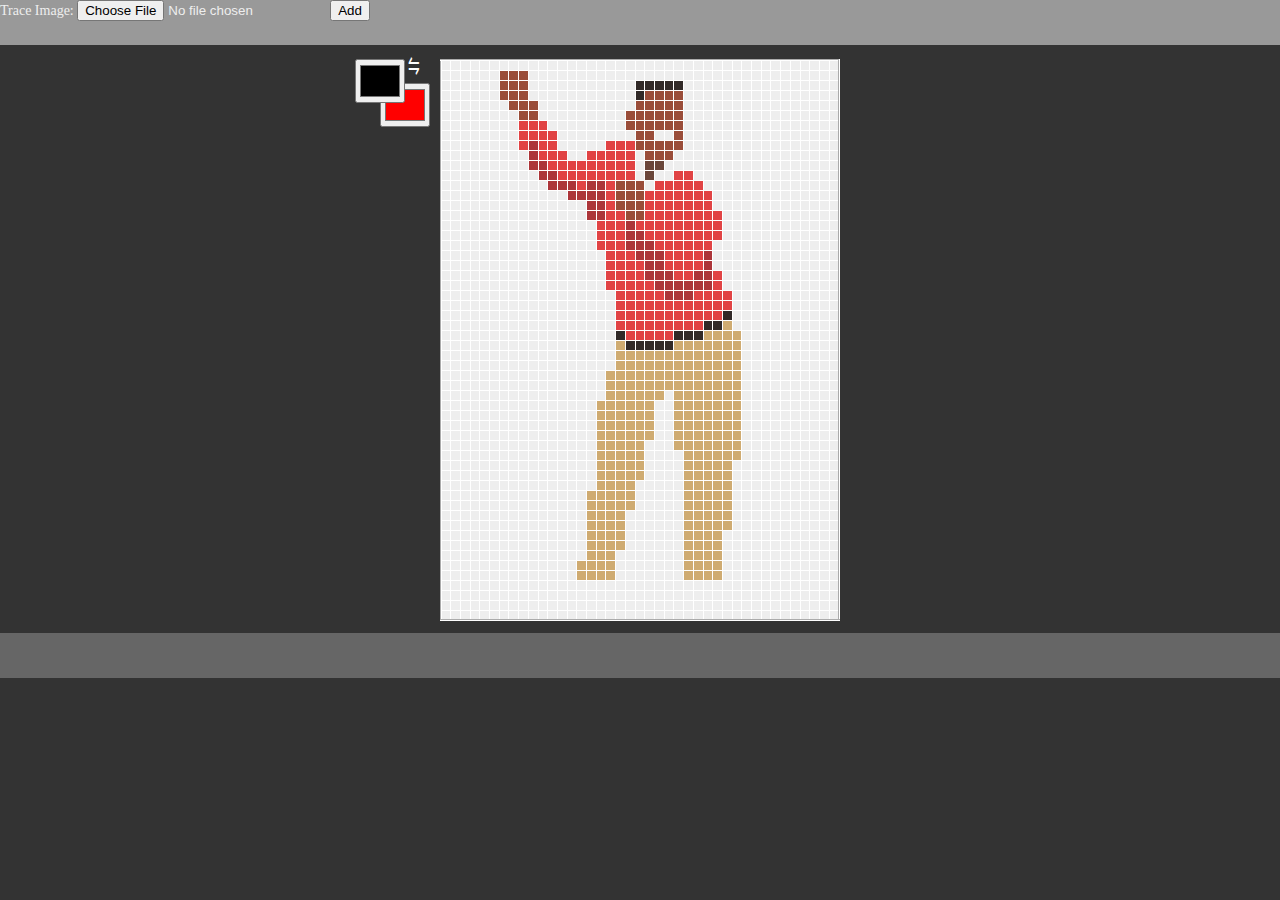
==== commit 4a60faf4: "Added ability to load background image from local file to use as a background to trace.  Started on " ====
--- a/edit.html
+++ b/edit.html
@@ -1,12 +1,15 @@
 <!DOCTYPE html>
 <html lang="en">
+
 <head>
-	<meta charset="utf-8">
-	<title></title>
+    <meta charset="utf-8">
+    <title>CSS Pixel Image Editor</title>
     <link rel="stylesheet" href="edit.css">
 </head>
+
 <body id="home">
     <header>
+        <label for='bgfile'>Trace Image:</label> <input type='file' id='bgfile'><button>Add</button>
     </header>
     <main>
         <nav>
@@ -15,140 +18,188 @@
                 <input type='color' id='bgcolor' value='#ff0000'>
             </div>
         </nav>
-        <div class='image'></div>
+        <div id='image' class='image'></div>
+        <div id='bgimage' class='bgimage'></div>
     </main>
     <footer>
     </footer>
-<script>
-    function $(str) { return document.querySelector(str); }
-    function $$(str) { return document.querySelectorAll(str); }
-
-    (function() {
-        const app = {
-            init: function() {
-                app.state.loaded = true;
-                let out = "<table id='grid'>";
-                for (let r=0; r<=55; r++) {
-                    out += "<tr>";
-                    for (let c=0; c<=40; c++) {
-                        out += `<td id='r${r}c${c}' class='cell'></td>`;
-                    }
-                    out += "</tr>\n";
-                }
-                out += "</table>";
-                $("main").innerHTML += out;
-                
-                
-                let parts = app.config.image.split(/,/);
-                for (let i=0; i< parts.length; i++) {
-                    let item = parts[i];
-                    item = item.replace(/^\s*/,'');
-                    let [x, y, c] = item.split(/\s/);
-                    x = parseInt(x) / 10; y = parseInt(y) / 10;
-                    //console.log(`x:${x} y:${y} c: ${c}`);
-                    
-                    if (!app.state.image[y]) app.state.image[y] = [];
-                    app.state.image[y][x] = c;
-                    $(`#r${y}c${x}`).style.backgroundColor = c;
-                }
-                app.store.set('image1', app.state.image);
-                //console.dir(app.state.image);
-                $("#grid").addEventListener("mousedown", app.doDown);
-                $("#grid").addEventListener("mouseup", app.doUp);
-                $("#grid").addEventListener("contextmenu", app.doContext);
-                document.onkeydown = app.doKeydown;
-                document.onkeyup = app.doKeyup;
-            },
-            doKeydown: function(e) {
-                console.log("keydown");
-                console.dir(e);
-                if (e.key === "Alt") {
-                    $("body").classList.add("dropper");
-                }
-            },
-            doKeyup: function(e) {
-                console.log("keyup");
-                console.dir(e);
-                $("body").classList.remove("dropper");
-            },
-            doContext: function(e) { e.preventDefault(); return false; },
-            doDown: function(e) {
-                console.dir(e);
-                let color;
-                if ((e.buttons===2) || ((e.buttons===1) && (e.ctrlKey ===true))) {
-                    color = $("#bgcolor").value;
-                } else {
-                    color = $("#fgcolor").value;
-                }
-                if (!e.altKey) {
-                    e.target.style.backgroundColor = color;
-                    const [x, y] = app.getCoord(e.target.id);
-                    app.state.image[y][x] = color;
-                } else if (e.altKey && e.target.id.match(/^r(\d+)/)) {
-                    const [x, y] = app.getCoord(e.target.id);
-                    $("#fgcolor").value = app.state.image[y][x];
-                }
-                app.state.drawing = true;
-                $("#grid").addEventListener("mousemove", app.doMove);
-                e.stopPropagation();
-                e.preventDefault();
-                return false;
-            },
-            doUp: function(e) {
-                if ((1==0) && e.altKey && e.target.id.match(/^r(\d+)/)) {
-                    const [x, y] = app.getCoord(e.target.id);
-                    $("#fgcolor").value = app.state.image[y][x];
-                }
-                $("#grid").removeEventListener("mousemove", app.doMove);
-                app.state.drawing = false;
-            },
-            doMove: function(e) {
-                if (app.state.drawing)  {
-                    if (e.target.id.match(/^r\d+/)) {
-                        let color = $("#fgcolor").value;
+    <script>
+        function $(str) {
+            return document.querySelector(str);
+        }
+
+        function $$(str) {
+            return document.querySelectorAll(str);
+        }
+
+        (function() {
+            const app = {
+                init: function() {
+                    app.state.loaded = true;
+                    let out = "<table id='grid'>";
+                    for (let r = 0; r <= 55; r++) {
+                        out += "<tr>";
+                        for (let c = 0; c <= 40; c++) {
+                            out += `<td id='r${r}c${c}' class='cell'></td>`;
+                        }
+                        out += "</tr>\n";
+                    }
+                    out += "</table>";
+                    $("main").innerHTML += out;
+
+
+                    let parts = app.config.image.split(/,/);
+                    for (let i = 0; i < parts.length; i++) {
+                        let item = parts[i];
+                        item = item.replace(/^\s*/, '');
+                        let [x, y, c] = item.split(/\s/);
+                        x = parseInt(x) / 10;
+                        y = parseInt(y) / 10;
+                        //console.log(`x:${x} y:${y} c: ${c}`);
+
+                        if (!app.state.image[y]) app.state.image[y] = [];
+                        app.state.image[y][x] = c;
+                        $(`#r${y}c${x}`).style.backgroundColor = c;
+                    }
+                    app.store.set('image1', app.state.image);
+                    //console.dir(app.state.image);
+                    $("#grid").addEventListener("mousedown", app.doDown);
+                    $("#grid").addEventListener("mouseup", app.doUp);
+                    $("#grid").addEventListener("contextmenu", app.doContext);
+                    $("#bgfile").addEventListener("change", app.doFile);
+
+                    document.onkeydown = app.doKeydown;
+                    document.onkeyup = app.doKeyup;
+                },
+                doKeydown: function(e) {
+                    if (e.key === "Alt") {
+                        $("body").classList.add("dropper");
+                    }
+                },
+                doKeyup: function(e) {
+                    $("body").classList.remove("dropper");
+                },
+                doContext: function(e) {
+                    e.preventDefault();
+                    return false;
+                },
+                doDown: function(e) {
+                    console.dir(e);
+                    let color;
+                    if ((e.buttons === 2) || ((e.buttons === 1) && (e.ctrlKey === true))) {
+                        color = $("#bgcolor").value;
+                    } else {
+                        color = $("#fgcolor").value;
+                    }
+                    if (!e.altKey) {
+                        e.target.style.backgroundColor = color;
                         const [x, y] = app.getCoord(e.target.id);
                         app.state.image[y][x] = color;
-                        e.target.style.backgroundColor = color;
-                    }
+                    } else if (e.altKey && e.target.id.match(/^r(\d+)/)) {
+                        const [x, y] = app.getCoord(e.target.id);
+                        $("#fgcolor").value = app.state.image[y][x];
+                    }
+                    app.state.drawing = true;
+                    $("#grid").addEventListener("mousemove", app.doMove);
+                    e.stopPropagation();
+                    e.preventDefault();
+                    return false;
+                },
+                doUp: function(e) {
+                    if ((1 == 0) && e.altKey && e.target.id.match(/^r(\d+)/)) {
+                        const [x, y] = app.getCoord(e.target.id);
+                        $("#fgcolor").value = app.state.image[y][x];
+                    }
+                    $("#grid").removeEventListener("mousemove", app.doMove);
+                    app.state.drawing = false;
+                },
+                doMove: function(e) {
+                    if (app.state.drawing) {
+                        if (e.target.id.match(/^r\d+/)) {
+                            let color = $("#fgcolor").value;
+                            const [x, y] = app.getCoord(e.target.id);
+                            app.state.image[y][x] = color;
+                            e.target.style.backgroundColor = color;
+                        }
+                    }
+                },
+                getCoord: function(id) {
+                    let parts = id.split(/\D/);
+                    parts.shift();
+                    parts.reverse();
+                    return parts;
+                },
+                store: {
+                    set: function(key, val) {
+                        localStorage.setItem(key, JSON.stringify(val));
+                    },
+                    get: function(key) {
+                        let txt = localStorage.getItem(key);
+                        if (txt) {
+                            return JSON.parse(txt);
+                        } else {
+                            return false;
+                        }
+                    }
+                },
+                doFile: function(e) {
+                    console.log("doFile");
+                    console.dir(e);
+                    console.dir(this);
+                    
+                    const file = this.files[0];
+                    let img = $("#tracer") || document.createElement('img');
+                                       
+                    img.id = "tracer";
+                    img.classList.add('obj');
+                    img.file = file;
+                    $("#bgimage").appendChild(img);
+
+                    const reader = new FileReader();
+                    reader.onload = (function(imga) { return function(e) { imga.src = e.target.result; }; })(img);
+                    reader.readAsDataURL(file);
+                },
+                processFiles: function(files) {
+                    for (let i = 0; i < files.length; i++) {
+                        const file = files[i];
+
+                        if (!file.type.startsWith('image/')) {
+                            continue
+                        }
+
+                        const img = document.createElement("img");
+                        img.classList.add("obj");
+                        img.file = file;
+                        preview.appendChild(img); // Assuming that "preview" is the div output where the content will be displayed.
+
+                        const reader = new FileReader();
+                        reader.onload = (function(aImg) {
+                            return function(e) {
+                                aImg.src = e.target.result;
+                            };
+                        })(img);
+                        reader.readAsDataURL(file);
+                    }
+                },
+                swapColors: function() {
+                    let fg = $("#fgcolor").value;
+                    let bg = $("#bgcolor").value;
+                    $("#fgcolor").value = bg;
+                    $("#bgcolor").value = fg;
+                    return false;
+                },
+                state: {
+                    loaded: false,
+                    image: []
+                },
+                config: {
+                    image: "10px 10px transparent, 20px 10px transparent, 30px 10px transparent, 40px 10px transparent, 50px 10px transparent, 60px 10px #9a4d39, 70px 10px #9a4d39, 80px 10px #9a4d39, 90px 10px transparent, 100px 10px transparent, 110px 10px transparent, 120px 10px transparent, 130px 10px transparent, 140px 10px transparent, 150px 10px transparent, 160px 10px transparent, 170px 10px transparent, 180px 10px transparent, 190px 10px transparent, 200px 10px transparent, 210px 10px transparent, 220px 10px transparent, 230px 10px transparent, 240px 10px transparent, 250px 10px transparent, 260px 10px transparent, 270px 10px transparent, 280px 10px transparent, 290px 10px transparent, 300px 10px transparent, 310px 10px transparent, 320px 10px transparent, 330px 10px transparent, 340px 10px transparent, 350px 10px transparent, 360px 10px transparent, 370px 10px transparent, 380px 10px transparent, 390px 10px transparent, 400px 10px transparent, 10px 20px transparent, 20px 20px transparent, 30px 20px transparent, 40px 20px transparent, 50px 20px transparent, 60px 20px #9a4d39, 70px 20px #9a4d39, 80px 20px #9a4d39, 90px 20px transparent, 100px 20px transparent, 110px 20px transparent, 120px 20px transparent, 130px 20px transparent, 140px 20px transparent, 150px 20px transparent, 160px 20px transparent, 170px 20px transparent, 180px 20px transparent, 190px 20px transparent, 200px 20px #312927, 210px 20px #312927, 220px 20px #312927, 230px 20px #312927, 240px 20px #312927, 250px 20px transparent, 260px 20px transparent, 270px 20px transparent, 280px 20px transparent, 290px 20px transparent, 300px 20px transparent, 310px 20px transparent, 320px 20px transparent, 330px 20px transparent, 340px 20px transparent, 350px 20px transparent, 360px 20px transparent, 370px 20px transparent, 380px 20px transparent, 390px 20px transparent, 400px 20px transparent, 10px 30px transparent, 20px 30px transparent, 30px 30px transparent, 40px 30px transparent, 50px 30px transparent, 60px 30px #9a4d39, 70px 30px #9a4d39, 80px 30px #9a4d39, 90px 30px transparent, 100px 30px transparent, 110px 30px transparent, 120px 30px transparent, 130px 30px transparent, 140px 30px transparent, 150px 30px transparent, 160px 30px transparent, 170px 30px transparent, 180px 30px transparent, 190px 30px transparent, 200px 30px #312927, 210px 30px #9a4d39, 220px 30px #9a4d39, 230px 30px #9a4d39, 240px 30px #9a4d39, 250px 30px transparent, 260px 30px transparent, 270px 30px transparent, 280px 30px transparent, 290px 30px transparent, 300px 30px transparent, 310px 30px transparent, 320px 30px transparent, 330px 30px transparent, 340px 30px transparent, 350px 30px transparent, 360px 30px transparent, 370px 30px transparent, 380px 30px transparent, 390px 30px transparent, 400px 30px transparent, 10px 40px transparent, 20px 40px transparent, 30px 40px transparent, 40px 40px transparent, 50px 40px transparent, 60px 40px transparent, 70px 40px #9a4d39, 80px 40px #9a4d39, 90px 40px #9a4d39, 100px 40px transparent, 110px 40px transparent, 120px 40px transparent, 130px 40px transparent, 140px 40px transparent, 150px 40px transparent, 160px 40px transparent, 170px 40px transparent, 180px 40px transparent, 190px 40px transparent, 200px 40px #9a4d39, 210px 40px #9a4d39, 220px 40px #9a4d39, 230px 40px #9a4d39, 240px 40px #9a4d39, 250px 40px transparent, 260px 40px transparent, 270px 40px transparent, 280px 40px transparent, 290px 40px transparent, 300px 40px transparent, 310px 40px transparent, 320px 40px transparent, 330px 40px transparent, 340px 40px transparent, 350px 40px transparent, 360px 40px transparent, 370px 40px transparent, 380px 40px transparent, 390px 40px transparent, 400px 40px transparent, 10px 50px transparent, 20px 50px transparent, 30px 50px transparent, 40px 50px transparent, 50px 50px transparent, 60px 50px transparent, 70px 50px transparent, 80px 50px #9a4d39, 90px 50px #9a4d39, 100px 50px transparent, 110px 50px transparent, 120px 50px transparent, 130px 50px transparent, 140px 50px transparent, 150px 50px transparent, 160px 50px transparent, 170px 50px transparent, 180px 50px transparent, 190px 50px #9a4d39, 200px 50px #9a4d39, 210px 50px #9a4d39, 220px 50px #9a4d39, 230px 50px #9a4d39, 240px 50px #9a4d39, 250px 50px transparent, 260px 50px transparent, 270px 50px transparent, 280px 50px transparent, 290px 50px transparent, 300px 50px transparent, 310px 50px transparent, 320px 50px transparent, 330px 50px transparent, 340px 50px transparent, 350px 50px transparent, 360px 50px transparent, 370px 50px transparent, 380px 50px transparent, 390px 50px transparent, 400px 50px transparent, 10px 60px transparent, 20px 60px transparent, 30px 60px transparent, 40px 60px transparent, 50px 60px transparent, 60px 60px transparent, 70px 60px transparent, 80px 60px #e14344, 90px 60px #e14344, 100px 60px #e14344, 110px 60px transparent, 120px 60px transparent, 130px 60px transparent, 140px 60px transparent, 150px 60px transparent, 160px 60px transparent, 170px 60px transparent, 180px 60px transparent, 190px 60px #9a4d39, 200px 60px #9a4d39, 210px 60px #9a4d39, 220px 60px #9a4d39, 230px 60px #9a4d39, 240px 60px #9a4d39, 250px 60px transparent, 260px 60px transparent, 270px 60px transparent, 280px 60px transparent, 290px 60px transparent, 300px 60px transparent, 310px 60px transparent, 320px 60px transparent, 330px 60px transparent, 340px 60px transparent, 350px 60px transparent, 360px 60px transparent, 370px 60px transparent, 380px 60px transparent, 390px 60px transparent, 400px 60px transparent, 10px 70px transparent, 20px 70px transparent, 30px 70px transparent, 40px 70px transparent, 50px 70px transparent, 60px 70px transparent, 70px 70px transparent, 80px 70px #e14344, 90px 70px #e14344, 100px 70px #e14344, 110px 70px #e14344, 120px 70px transparent, 130px 70px transparent, 140px 70px transparent, 150px 70px transparent, 160px 70px transparent, 170px 70px transparent, 180px 70px transparent, 190px 70px transparent, 200px 70px #9a4d39, 210px 70px #9a4d39, 220px 70px transparent, 230px 70px transparent, 240px 70px #9a4d39, 250px 70px transparent, 260px 70px transparent, 270px 70px transparent, 280px 70px transparent, 290px 70px transparent, 300px 70px transparent, 310px 70px transparent, 320px 70px transparent, 330px 70px transparent, 340px 70px transparent, 350px 70px transparent, 360px 70px transparent, 370px 70px transparent, 380px 70px transparent, 390px 70px transparent, 400px 70px transparent, 10px 80px transparent, 20px 80px transparent, 30px 80px transparent, 40px 80px transparent, 50px 80px transparent, 60px 80px transparent, 70px 80px transparent, 80px 80px #e14344, 90px 80px #ac3539, 100px 80px #e14344, 110px 80px #e14344, 120px 80px transparent, 130px 80px transparent, 140px 80px transparent, 150px 80px transparent, 160px 80px transparent, 170px 80px #e14344, 180px 80px #e14344, 190px 80px #e14344, 200px 80px #9a4d39, 210px 80px #9a4d39, 220px 80px #9a4d39, 230px 80px #9a4d39, 240px 80px #9a4d39, 250px 80px transparent, 260px 80px transparent, 270px 80px transparent, 280px 80px transparent, 290px 80px transparent, 300px 80px transparent, 310px 80px transparent, 320px 80px transparent, 330px 80px transparent, 340px 80px transparent, 350px 80px transparent, 360px 80px transparent, 370px 80px transparent, 380px 80px transparent, 390px 80px transparent, 400px 80px transparent, 10px 90px transparent, 20px 90px transparent, 30px 90px transparent, 40px 90px transparent, 50px 90px transparent, 60px 90px transparent, 70px 90px transparent, 80px 90px transparent, 90px 90px #ac3539, 100px 90px #e14344, 110px 90px #e14344, 120px 90px #e14344, 130px 90px transparent, 140px 90px transparent, 150px 90px #e14344, 160px 90px #e14344, 170px 90px #e14344, 180px 90px #e14344, 190px 90px #e14344, 200px 90px transparent, 210px 90px #9a4d39, 220px 90px #9a4d39, 230px 90px #9a4d39, 240px 90px transparent, 250px 90px transparent, 260px 90px transparent, 270px 90px transparent, 280px 90px transparent, 290px 90px transparent, 300px 90px transparent, 310px 90px transparent, 320px 90px transparent, 330px 90px transparent, 340px 90px transparent, 350px 90px transparent, 360px 90px transparent, 370px 90px transparent, 380px 90px transparent, 390px 90px transparent, 400px 90px transparent, 10px 100px transparent, 20px 100px transparent, 30px 100px transparent, 40px 100px transparent, 50px 100px transparent, 60px 100px transparent, 70px 100px transparent, 80px 100px transparent, 90px 100px #ac3539, 100px 100px #ac3539, 110px 100px #e14344, 120px 100px #e14344, 130px 100px #e14344, 140px 100px #e14344, 150px 100px #e14344, 160px 100px #e14344, 170px 100px #e14344, 180px 100px #e14344, 190px 100px #e14344, 200px 100px transparent, 210px 100px #6a463a, 220px 100px #6a463a, 230px 100px transparent, 240px 100px transparent, 250px 100px transparent, 260px 100px transparent, 270px 100px transparent, 280px 100px transparent, 290px 100px transparent, 300px 100px transparent, 310px 100px transparent, 320px 100px transparent, 330px 100px transparent, 340px 100px transparent, 350px 100px transparent, 360px 100px transparent, 370px 100px transparent, 380px 100px transparent, 390px 100px transparent, 400px 100px transparent, 10px 110px transparent, 20px 110px transparent, 30px 110px transparent, 40px 110px transparent, 50px 110px transparent, 60px 110px transparent, 70px 110px transparent, 80px 110px transparent, 90px 110px transparent, 100px 110px #ac3539, 110px 110px #ac3539, 120px 110px #e14344, 130px 110px #e14344, 140px 110px #e14344, 150px 110px #e14344, 160px 110px #e14344, 170px 110px #e14344, 180px 110px #e14344, 190px 110px #e14344, 200px 110px transparent, 210px 110px #6a463a, 220px 110px transparent, 230px 110px transparent, 240px 110px #e14344, 250px 110px #e14344, 260px 110px transparent, 270px 110px transparent, 280px 110px transparent, 290px 110px transparent, 300px 110px transparent, 310px 110px transparent, 320px 110px transparent, 330px 110px transparent, 340px 110px transparent, 350px 110px transparent, 360px 110px transparent, 370px 110px transparent, 380px 110px transparent, 390px 110px transparent, 400px 110px transparent, 10px 120px transparent, 20px 120px transparent, 30px 120px transparent, 40px 120px transparent, 50px 120px transparent, 60px 120px transparent, 70px 120px transparent, 80px 120px transparent, 90px 120px transparent, 100px 120px transparent, 110px 120px #ac3539, 120px 120px #ac3539, 130px 120px #ac3539, 140px 120px #e14344, 150px 120px #ac3539, 160px 120px #ac3539, 170px 120px #e14344, 180px 120px #9a4d39, 190px 120px #9a4d39, 200px 120px #9a4d39, 210px 120px transparent, 220px 120px #e14344, 230px 120px #e14344, 240px 120px #e14344, 250px 120px #e14344, 260px 120px #e14344, 270px 120px transparent, 280px 120px transparent, 290px 120px transparent, 300px 120px transparent, 310px 120px transparent, 320px 120px transparent, 330px 120px transparent, 340px 120px transparent, 350px 120px transparent, 360px 120px transparent, 370px 120px transparent, 380px 120px transparent, 390px 120px transparent, 400px 120px transparent, 10px 130px transparent, 20px 130px transparent, 30px 130px transparent, 40px 130px transparent, 50px 130px transparent, 60px 130px transparent, 70px 130px transparent, 80px 130px transparent, 90px 130px transparent, 100px 130px transparent, 110px 130px transparent, 120px 130px transparent, 130px 130px #ac3539, 140px 130px #ac3539, 150px 130px #ac3539, 160px 130px #ac3539, 170px 130px #e14344, 180px 130px #9a4d39, 190px 130px #9a4d39, 200px 130px #9a4d39, 210px 130px #e14344, 220px 130px #e14344, 230px 130px #e14344, 240px 130px #e14344, 250px 130px #e14344, 260px 130px #e14344, 270px 130px #e14344, 280px 130px transparent, 290px 130px transparent, 300px 130px transparent, 310px 130px transparent, 320px 130px transparent, 330px 130px transparent, 340px 130px transparent, 350px 130px transparent, 360px 130px transparent, 370px 130px transparent, 380px 130px transparent, 390px 130px transparent, 400px 130px transparent, 10px 140px transparent, 20px 140px transparent, 30px 140px transparent, 40px 140px transparent, 50px 140px transparent, 60px 140px transparent, 70px 140px transparent, 80px 140px transparent, 90px 140px transparent, 100px 140px transparent, 110px 140px transparent, 120px 140px transparent, 130px 140px transparent, 140px 140px transparent, 150px 140px #ac3539, 160px 140px #ac3539, 170px 140px #e14344, 180px 140px #9a4d39, 190px 140px #9a4d39, 200px 140px #9a4d39, 210px 140px #e14344, 220px 140px #e14344, 230px 140px #e14344, 240px 140px #e14344, 250px 140px #e14344, 260px 140px #e14344, 270px 140px #e14344, 280px 140px transparent, 290px 140px transparent, 300px 140px transparent, 310px 140px transparent, 320px 140px transparent, 330px 140px transparent, 340px 140px transparent, 350px 140px transparent, 360px 140px transparent, 370px 140px transparent, 380px 140px transparent, 390px 140px transparent, 400px 140px transparent, 10px 150px transparent, 20px 150px transparent, 30px 150px transparent, 40px 150px transparent, 50px 150px transparent, 60px 150px transparent, 70px 150px transparent, 80px 150px transparent, 90px 150px transparent, 100px 150px transparent, 110px 150px transparent, 120px 150px transparent, 130px 150px transparent, 140px 150px transparent, 150px 150px #ac3539, 160px 150px #ac3539, 170px 150px #e14344, 180px 150px #e14344, 190px 150px #9a4d39, 200px 150px #9a4d39, 210px 150px #e14344, 220px 150px #e14344, 230px 150px #e14344, 240px 150px #e14344, 250px 150px #e14344, 260px 150px #e14344, 270px 150px #e14344, 280px 150px #e14344, 290px 150px transparent, 300px 150px transparent, 310px 150px transparent, 320px 150px transparent, 330px 150px transparent, 340px 150px transparent, 350px 150px transparent, 360px 150px transparent, 370px 150px transparent, 380px 150px transparent, 390px 150px transparent, 400px 150px transparent, 10px 160px transparent, 20px 160px transparent, 30px 160px transparent, 40px 160px transparent, 50px 160px transparent, 60px 160px transparent, 70px 160px transparent, 80px 160px transparent, 90px 160px transparent, 100px 160px transparent, 110px 160px transparent, 120px 160px transparent, 130px 160px transparent, 140px 160px transparent, 150px 160px transparent, 160px 160px #e14344, 170px 160px #e14344, 180px 160px #e14344, 190px 160px #ac3539, 200px 160px #e14344, 210px 160px #e14344, 220px 160px #e14344, 230px 160px #e14344, 240px 160px #e14344, 250px 160px #e14344, 260px 160px #e14344, 270px 160px #e14344, 280px 160px #e14344, 290px 160px transparent, 300px 160px transparent, 310px 160px transparent, 320px 160px transparent, 330px 160px transparent, 340px 160px transparent, 350px 160px transparent, 360px 160px transparent, 370px 160px transparent, 380px 160px transparent, 390px 160px transparent, 400px 160px transparent, 10px 170px transparent, 20px 170px transparent, 30px 170px transparent, 40px 170px transparent, 50px 170px transparent, 60px 170px transparent, 70px 170px transparent, 80px 170px transparent, 90px 170px transparent, 100px 170px transparent, 110px 170px transparent, 120px 170px transparent, 130px 170px transparent, 140px 170px transparent, 150px 170px transparent, 160px 170px #e14344, 170px 170px #e14344, 180px 170px #e14344, 190px 170px #ac3539, 200px 170px #ac3539, 210px 170px #e14344, 220px 170px #e14344, 230px 170px #e14344, 240px 170px #e14344, 250px 170px #e14344, 260px 170px #e14344, 270px 170px #e14344, 280px 170px #e14344, 290px 170px transparent, 300px 170px transparent, 310px 170px transparent, 320px 170px transparent, 330px 170px transparent, 340px 170px transparent, 350px 170px transparent, 360px 170px transparent, 370px 170px transparent, 380px 170px transparent, 390px 170px transparent, 400px 170px transparent, 10px 180px transparent, 20px 180px transparent, 30px 180px transparent, 40px 180px transparent, 50px 180px transparent, 60px 180px transparent, 70px 180px transparent, 80px 180px transparent, 90px 180px transparent, 100px 180px transparent, 110px 180px transparent, 120px 180px transparent, 130px 180px transparent, 140px 180px transparent, 150px 180px transparent, 160px 180px #e14344, 170px 180px #e14344, 180px 180px #e14344, 190px 180px #ac3539, 200px 180px #ac3539, 210px 180px #ac3539, 220px 180px #e14344, 230px 180px #e14344, 240px 180px #e14344, 250px 180px #e14344, 260px 180px #e14344, 270px 180px #e14344, 280px 180px transparent, 290px 180px transparent, 300px 180px transparent, 310px 180px transparent, 320px 180px transparent, 330px 180px transparent, 340px 180px transparent, 350px 180px transparent, 360px 180px transparent, 370px 180px transparent, 380px 180px transparent, 390px 180px transparent, 400px 180px transparent, 10px 190px transparent, 20px 190px transparent, 30px 190px transparent, 40px 190px transparent, 50px 190px transparent, 60px 190px transparent, 70px 190px transparent, 80px 190px transparent, 90px 190px transparent, 100px 190px transparent, 110px 190px transparent, 120px 190px transparent, 130px 190px transparent, 140px 190px transparent, 150px 190px transparent, 160px 190px transparent, 170px 190px #e14344, 180px 190px #e14344, 190px 190px #e14344, 200px 190px #ac3539, 210px 190px #ac3539, 220px 190px #ac3539, 230px 190px #e14344, 240px 190px #e14344, 250px 190px #e14344, 260px 190px #e14344, 270px 190px #ac3539, 280px 190px transparent, 290px 190px transparent, 300px 190px transparent, 310px 190px transparent, 320px 190px transparent, 330px 190px transparent, 340px 190px transparent, 350px 190px transparent, 360px 190px transparent, 370px 190px transparent, 380px 190px transparent, 390px 190px transparent, 400px 190px transparent, 10px 200px transparent, 20px 200px transparent, 30px 200px transparent, 40px 200px transparent, 50px 200px transparent, 60px 200px transparent, 70px 200px transparent, 80px 200px transparent, 90px 200px transparent, 100px 200px transparent, 110px 200px transparent, 120px 200px transparent, 130px 200px transparent, 140px 200px transparent, 150px 200px transparent, 160px 200px transparent, 170px 200px #e14344, 180px 200px #e14344, 190px 200px #e14344, 200px 200px #e14344, 210px 200px #ac3539, 220px 200px #ac3539, 230px 200px #e14344, 240px 200px #e14344, 250px 200px #e14344, 260px 200px #e14344, 270px 200px #ac3539, 280px 200px transparent, 290px 200px transparent, 300px 200px transparent, 310px 200px transparent, 320px 200px transparent, 330px 200px transparent, 340px 200px transparent, 350px 200px transparent, 360px 200px transparent, 370px 200px transparent, 380px 200px transparent, 390px 200px transparent, 400px 200px transparent, 10px 210px transparent, 20px 210px transparent, 30px 210px transparent, 40px 210px transparent, 50px 210px transparent, 60px 210px transparent, 70px 210px transparent, 80px 210px transparent, 90px 210px transparent, 100px 210px transparent, 110px 210px transparent, 120px 210px transparent, 130px 210px transparent, 140px 210px transparent, 150px 210px transparent, 160px 210px transparent, 170px 210px #e14344, 180px 210px #e14344, 190px 210px #e14344, 200px 210px #e14344, 210px 210px #ac3539, 220px 210px #ac3539, 230px 210px #ac3539, 240px 210px #e14344, 250px 210px #e14344, 260px 210px #ac3539, 270px 210px #ac3539, 280px 210px #e14344, 290px 210px transparent, 300px 210px transparent, 310px 210px transparent, 320px 210px transparent, 330px 210px transparent, 340px 210px transparent, 350px 210px transparent, 360px 210px transparent, 370px 210px transparent, 380px 210px transparent, 390px 210px transparent, 400px 210px transparent, 10px 220px transparent, 20px 220px transparent, 30px 220px transparent, 40px 220px transparent, 50px 220px transparent, 60px 220px transparent, 70px 220px transparent, 80px 220px transparent, 90px 220px transparent, 100px 220px transparent, 110px 220px transparent, 120px 220px transparent, 130px 220px transparent, 140px 220px transparent, 150px 220px transparent, 160px 220px transparent, 170px 220px #e14344, 180px 220px #e14344, 190px 220px #e14344, 200px 220px #e14344, 210px 220px #e14344, 220px 220px #ac3539, 230px 220px #ac3539, 240px 220px #ac3539, 250px 220px #ac3539, 260px 220px #ac3539, 270px 220px #ac3539, 280px 220px #e14344, 290px 220px transparent, 300px 220px transparent, 310px 220px transparent, 320px 220px transparent, 330px 220px transparent, 340px 220px transparent, 350px 220px transparent, 360px 220px transparent, 370px 220px transparent, 380px 220px transparent, 390px 220px transparent, 400px 220px transparent, 10px 230px transparent, 20px 230px transparent, 30px 230px transparent, 40px 230px transparent, 50px 230px transparent, 60px 230px transparent, 70px 230px transparent, 80px 230px transparent, 90px 230px transparent, 100px 230px transparent, 110px 230px transparent, 120px 230px transparent, 130px 230px transparent, 140px 230px transparent, 150px 230px transparent, 160px 230px transparent, 170px 230px transparent, 180px 230px #e14344, 190px 230px #e14344, 200px 230px #e14344, 210px 230px #e14344, 220px 230px #e14344, 230px 230px #ac3539, 240px 230px #ac3539, 250px 230px #ac3539, 260px 230px #e14344, 270px 230px #e14344, 280px 230px #e14344, 290px 230px #e14344, 300px 230px transparent, 310px 230px transparent, 320px 230px transparent, 330px 230px transparent, 340px 230px transparent, 350px 230px transparent, 360px 230px transparent, 370px 230px transparent, 380px 230px transparent, 390px 230px transparent, 400px 230px transparent, 10px 240px transparent, 20px 240px transparent, 30px 240px transparent, 40px 240px transparent, 50px 240px transparent, 60px 240px transparent, 70px 240px transparent, 80px 240px transparent, 90px 240px transparent, 100px 240px transparent, 110px 240px transparent, 120px 240px transparent, 130px 240px transparent, 140px 240px transparent, 150px 240px transparent, 160px 240px transparent, 170px 240px transparent, 180px 240px #e14344, 190px 240px #e14344, 200px 240px #e14344, 210px 240px #e14344, 220px 240px #e14344, 230px 240px #e14344, 240px 240px #e14344, 250px 240px #e14344, 260px 240px #e14344, 270px 240px #e14344, 280px 240px #e14344, 290px 240px #e14344, 300px 240px transparent, 310px 240px transparent, 320px 240px transparent, 330px 240px transparent, 340px 240px transparent, 350px 240px transparent, 360px 240px transparent, 370px 240px transparent, 380px 240px transparent, 390px 240px transparent, 400px 240px transparent, 10px 250px transparent, 20px 250px transparent, 30px 250px transparent, 40px 250px transparent, 50px 250px transparent, 60px 250px transparent, 70px 250px transparent, 80px 250px transparent, 90px 250px transparent, 100px 250px transparent, 110px 250px transparent, 120px 250px transparent, 130px 250px transparent, 140px 250px transparent, 150px 250px transparent, 160px 250px transparent, 170px 250px transparent, 180px 250px #e14344, 190px 250px #e14344, 200px 250px #e14344, 210px 250px #e14344, 220px 250px #e14344, 230px 250px #e14344, 240px 250px #e14344, 250px 250px #e14344, 260px 250px #e14344, 270px 250px #e14344, 280px 250px #e14344, 290px 250px #312927, 300px 250px transparent, 310px 250px transparent, 320px 250px transparent, 330px 250px transparent, 340px 250px transparent, 350px 250px transparent, 360px 250px transparent, 370px 250px transparent, 380px 250px transparent, 390px 250px transparent, 400px 250px transparent, 10px 260px transparent, 20px 260px transparent, 30px 260px transparent, 40px 260px transparent, 50px 260px transparent, 60px 260px transparent, 70px 260px transparent, 80px 260px transparent, 90px 260px transparent, 100px 260px transparent, 110px 260px transparent, 120px 260px transparent, 130px 260px transparent, 140px 260px transparent, 150px 260px transparent, 160px 260px transparent, 170px 260px transparent, 180px 260px #e14344, 190px 260px #e14344, 200px 260px #e14344, 210px 260px #e14344, 220px 260px #e14344, 230px 260px #e14344, 240px 260px #e14344, 250px 260px #e14344, 260px 260px #e14344, 270px 260px #312927, 280px 260px #312927, 290px 260px #cfab71, 300px 260px transparent, 310px 260px transparent, 320px 260px transparent, 330px 260px transparent, 340px 260px transparent, 350px 260px transparent, 360px 260px transparent, 370px 260px transparent, 380px 260px transparent, 390px 260px transparent, 400px 260px transparent, 10px 270px transparent, 20px 270px transparent, 30px 270px transparent, 40px 270px transparent, 50px 270px transparent, 60px 270px transparent, 70px 270px transparent, 80px 270px transparent, 90px 270px transparent, 100px 270px transparent, 110px 270px transparent, 120px 270px transparent, 130px 270px transparent, 140px 270px transparent, 150px 270px transparent, 160px 270px transparent, 170px 270px transparent, 180px 270px #312927, 190px 270px #e14344, 200px 270px #e14344, 210px 270px #e14344, 220px 270px #e14344, 230px 270px #e14344, 240px 270px #312927, 250px 270px #312927, 260px 270px #312927, 270px 270px #cfab71, 280px 270px #cfab71, 290px 270px #cfab71, 300px 270px #cfab71, 310px 270px transparent, 320px 270px transparent, 330px 270px transparent, 340px 270px transparent, 350px 270px transparent, 360px 270px transparent, 370px 270px transparent, 380px 270px transparent, 390px 270px transparent, 400px 270px transparent, 10px 280px transparent, 20px 280px transparent, 30px 280px transparent, 40px 280px transparent, 50px 280px transparent, 60px 280px transparent, 70px 280px transparent, 80px 280px transparent, 90px 280px transparent, 100px 280px transparent, 110px 280px transparent, 120px 280px transparent, 130px 280px transparent, 140px 280px transparent, 150px 280px transparent, 160px 280px transparent, 170px 280px transparent, 180px 280px #cfab71, 190px 280px #312927, 200px 280px #312927, 210px 280px #312927, 220px 280px #312927, 230px 280px #312927, 240px 280px #cfab71, 250px 280px #cfab71, 260px 280px #cfab71, 270px 280px #cfab71, 280px 280px #cfab71, 290px 280px #cfab71, 300px 280px #cfab71, 310px 280px transparent, 320px 280px transparent, 330px 280px transparent, 340px 280px transparent, 350px 280px transparent, 360px 280px transparent, 370px 280px transparent, 380px 280px transparent, 390px 280px transparent, 400px 280px transparent, 10px 290px transparent, 20px 290px transparent, 30px 290px transparent, 40px 290px transparent, 50px 290px transparent, 60px 290px transparent, 70px 290px transparent, 80px 290px transparent, 90px 290px transparent, 100px 290px transparent, 110px 290px transparent, 120px 290px transparent, 130px 290px transparent, 140px 290px transparent, 150px 290px transparent, 160px 290px transparent, 170px 290px transparent, 180px 290px #cfab71, 190px 290px #cfab71, 200px 290px #cfab71, 210px 290px #cfab71, 220px 290px #cfab71, 230px 290px #cfab71, 240px 290px #cfab71, 250px 290px #cfab71, 260px 290px #cfab71, 270px 290px #cfab71, 280px 290px #cfab71, 290px 290px #cfab71, 300px 290px #cfab71, 310px 290px transparent, 320px 290px transparent, 330px 290px transparent, 340px 290px transparent, 350px 290px transparent, 360px 290px transparent, 370px 290px transparent, 380px 290px transparent, 390px 290px transparent, 400px 290px transparent, 10px 300px transparent, 20px 300px transparent, 30px 300px transparent, 40px 300px transparent, 50px 300px transparent, 60px 300px transparent, 70px 300px transparent, 80px 300px transparent, 90px 300px transparent, 100px 300px transparent, 110px 300px transparent, 120px 300px transparent, 130px 300px transparent, 140px 300px transparent, 150px 300px transparent, 160px 300px transparent, 170px 300px transparent, 180px 300px #cfab71, 190px 300px #cfab71, 200px 300px #cfab71, 210px 300px #cfab71, 220px 300px #cfab71, 230px 300px #cfab71, 240px 300px #cfab71, 250px 300px #cfab71, 260px 300px #cfab71, 270px 300px #cfab71, 280px 300px #cfab71, 290px 300px #cfab71, 300px 300px #cfab71, 310px 300px transparent, 320px 300px transparent, 330px 300px transparent, 340px 300px transparent, 350px 300px transparent, 360px 300px transparent, 370px 300px transparent, 380px 300px transparent, 390px 300px transparent, 400px 300px transparent, 10px 310px transparent, 20px 310px transparent, 30px 310px transparent, 40px 310px transparent, 50px 310px transparent, 60px 310px transparent, 70px 310px transparent, 80px 310px transparent, 90px 310px transparent, 100px 310px transparent, 110px 310px transparent, 120px 310px transparent, 130px 310px transparent, 140px 310px transparent, 150px 310px transparent, 160px 310px transparent, 170px 310px #cfab71, 180px 310px #cfab71, 190px 310px #cfab71, 200px 310px #cfab71, 210px 310px #cfab71, 220px 310px #cfab71, 230px 310px #cfab71, 240px 310px #cfab71, 250px 310px #cfab71, 260px 310px #cfab71, 270px 310px #cfab71, 280px 310px #cfab71, 290px 310px #cfab71, 300px 310px #cfab71, 310px 310px transparent, 320px 310px transparent, 330px 310px transparent, 340px 310px transparent, 350px 310px transparent, 360px 310px transparent, 370px 310px transparent, 380px 310px transparent, 390px 310px transparent, 400px 310px transparent, 10px 320px transparent, 20px 320px transparent, 30px 320px transparent, 40px 320px transparent, 50px 320px transparent, 60px 320px transparent, 70px 320px transparent, 80px 320px transparent, 90px 320px transparent, 100px 320px transparent, 110px 320px transparent, 120px 320px transparent, 130px 320px transparent, 140px 320px transparent, 150px 320px transparent, 160px 320px transparent, 170px 320px #cfab71, 180px 320px #cfab71, 190px 320px #cfab71, 200px 320px #cfab71, 210px 320px #cfab71, 220px 320px #cfab71, 230px 320px #cfab71, 240px 320px #cfab71, 250px 320px #cfab71, 260px 320px #cfab71, 270px 320px #cfab71, 280px 320px #cfab71, 290px 320px #cfab71, 300px 320px #cfab71, 310px 320px transparent, 320px 320px transparent, 330px 320px transparent, 340px 320px transparent, 350px 320px transparent, 360px 320px transparent, 370px 320px transparent, 380px 320px transparent, 390px 320px transparent, 400px 320px transparent, 10px 330px transparent, 20px 330px transparent, 30px 330px transparent, 40px 330px transparent, 50px 330px transparent, 60px 330px transparent, 70px 330px transparent, 80px 330px transparent, 90px 330px transparent, 100px 330px transparent, 110px 330px transparent, 120px 330px transparent, 130px 330px transparent, 140px 330px transparent, 150px 330px transparent, 160px 330px transparent, 170px 330px #cfab71, 180px 330px #cfab71, 190px 330px #cfab71, 200px 330px #cfab71, 210px 330px #cfab71, 220px 330px #cfab71, 230px 330px transparent, 240px 330px #cfab71, 250px 330px #cfab71, 260px 330px #cfab71, 270px 330px #cfab71, 280px 330px #cfab71, 290px 330px #cfab71, 300px 330px #cfab71, 310px 330px transparent, 320px 330px transparent, 330px 330px transparent, 340px 330px transparent, 350px 330px transparent, 360px 330px transparent, 370px 330px transparent, 380px 330px transparent, 390px 330px transparent, 400px 330px transparent, 10px 340px transparent, 20px 340px transparent, 30px 340px transparent, 40px 340px transparent, 50px 340px transparent, 60px 340px transparent, 70px 340px transparent, 80px 340px transparent, 90px 340px transparent, 100px 340px transparent, 110px 340px transparent, 120px 340px transparent, 130px 340px transparent, 140px 340px transparent, 150px 340px transparent, 160px 340px #cfab71, 170px 340px #cfab71, 180px 340px #cfab71, 190px 340px #cfab71, 200px 340px #cfab71, 210px 340px #cfab71, 220px 340px transparent, 230px 340px transparent, 240px 340px #cfab71, 250px 340px #cfab71, 260px 340px #cfab71, 270px 340px #cfab71, 280px 340px #cfab71, 290px 340px #cfab71, 300px 340px #cfab71, 310px 340px transparent, 320px 340px transparent, 330px 340px transparent, 340px 340px transparent, 350px 340px transparent, 360px 340px transparent, 370px 340px transparent, 380px 340px transparent, 390px 340px transparent, 400px 340px transparent, 10px 350px transparent, 20px 350px transparent, 30px 350px transparent, 40px 350px transparent, 50px 350px transparent, 60px 350px transparent, 70px 350px transparent, 80px 350px transparent, 90px 350px transparent, 100px 350px transparent, 110px 350px transparent, 120px 350px transparent, 130px 350px transparent, 140px 350px transparent, 150px 350px transparent, 160px 350px #cfab71, 170px 350px #cfab71, 180px 350px #cfab71, 190px 350px #cfab71, 200px 350px #cfab71, 210px 350px #cfab71, 220px 350px transparent, 230px 350px transparent, 240px 350px #cfab71, 250px 350px #cfab71, 260px 350px #cfab71, 270px 350px #cfab71, 280px 350px #cfab71, 290px 350px #cfab71, 300px 350px #cfab71, 310px 350px transparent, 320px 350px transparent, 330px 350px transparent, 340px 350px transparent, 350px 350px transparent, 360px 350px transparent, 370px 350px transparent, 380px 350px transparent, 390px 350px transparent, 400px 350px transparent, 10px 360px transparent, 20px 360px transparent, 30px 360px transparent, 40px 360px transparent, 50px 360px transparent, 60px 360px transparent, 70px 360px transparent, 80px 360px transparent, 90px 360px transparent, 100px 360px transparent, 110px 360px transparent, 120px 360px transparent, 130px 360px transparent, 140px 360px transparent, 150px 360px transparent, 160px 360px #cfab71, 170px 360px #cfab71, 180px 360px #cfab71, 190px 360px #cfab71, 200px 360px #cfab71, 210px 360px #cfab71, 220px 360px transparent, 230px 360px transparent, 240px 360px #cfab71, 250px 360px #cfab71, 260px 360px #cfab71, 270px 360px #cfab71, 280px 360px #cfab71, 290px 360px #cfab71, 300px 360px #cfab71, 310px 360px transparent, 320px 360px transparent, 330px 360px transparent, 340px 360px transparent, 350px 360px transparent, 360px 360px transparent, 370px 360px transparent, 380px 360px transparent, 390px 360px transparent, 400px 360px transparent, 10px 370px transparent, 20px 370px transparent, 30px 370px transparent, 40px 370px transparent, 50px 370px transparent, 60px 370px transparent, 70px 370px transparent, 80px 370px transparent, 90px 370px transparent, 100px 370px transparent, 110px 370px transparent, 120px 370px transparent, 130px 370px transparent, 140px 370px transparent, 150px 370px transparent, 160px 370px #cfab71, 170px 370px #cfab71, 180px 370px #cfab71, 190px 370px #cfab71, 200px 370px #cfab71, 210px 370px #cfab71, 220px 370px transparent, 230px 370px transparent, 240px 370px #cfab71, 250px 370px #cfab71, 260px 370px #cfab71, 270px 370px #cfab71, 280px 370px #cfab71, 290px 370px #cfab71, 300px 370px #cfab71, 310px 370px transparent, 320px 370px transparent, 330px 370px transparent, 340px 370px transparent, 350px 370px transparent, 360px 370px transparent, 370px 370px transparent, 380px 370px transparent, 390px 370px transparent, 400px 370px transparent, 10px 380px transparent, 20px 380px transparent, 30px 380px transparent, 40px 380px transparent, 50px 380px transparent, 60px 380px transparent, 70px 380px transparent, 80px 380px transparent, 90px 380px transparent, 100px 380px transparent, 110px 380px transparent, 120px 380px transparent, 130px 380px transparent, 140px 380px transparent, 150px 380px transparent, 160px 380px #cfab71, 170px 380px #cfab71, 180px 380px #cfab71, 190px 380px #cfab71, 200px 380px #cfab71, 210px 380px transparent, 220px 380px transparent, 230px 380px transparent, 240px 380px #cfab71, 250px 380px #cfab71, 260px 380px #cfab71, 270px 380px #cfab71, 280px 380px #cfab71, 290px 380px #cfab71, 300px 380px #cfab71, 310px 380px transparent, 320px 380px transparent, 330px 380px transparent, 340px 380px transparent, 350px 380px transparent, 360px 380px transparent, 370px 380px transparent, 380px 380px transparent, 390px 380px transparent, 400px 380px transparent, 10px 390px transparent, 20px 390px transparent, 30px 390px transparent, 40px 390px transparent, 50px 390px transparent, 60px 390px transparent, 70px 390px transparent, 80px 390px transparent, 90px 390px transparent, 100px 390px transparent, 110px 390px transparent, 120px 390px transparent, 130px 390px transparent, 140px 390px transparent, 150px 390px transparent, 160px 390px #cfab71, 170px 390px #cfab71, 180px 390px #cfab71, 190px 390px #cfab71, 200px 390px #cfab71, 210px 390px transparent, 220px 390px transparent, 230px 390px transparent, 240px 390px transparent, 250px 390px #cfab71, 260px 390px #cfab71, 270px 390px #cfab71, 280px 390px #cfab71, 290px 390px #cfab71, 300px 390px #cfab71, 310px 390px transparent, 320px 390px transparent, 330px 390px transparent, 340px 390px transparent, 350px 390px transparent, 360px 390px transparent, 370px 390px transparent, 380px 390px transparent, 390px 390px transparent, 400px 390px transparent, 10px 400px transparent, 20px 400px transparent, 30px 400px transparent, 40px 400px transparent, 50px 400px transparent, 60px 400px transparent, 70px 400px transparent, 80px 400px transparent, 90px 400px transparent, 100px 400px transparent, 110px 400px transparent, 120px 400px transparent, 130px 400px transparent, 140px 400px transparent, 150px 400px transparent, 160px 400px #cfab71, 170px 400px #cfab71, 180px 400px #cfab71, 190px 400px #cfab71, 200px 400px #cfab71, 210px 400px transparent, 220px 400px transparent, 230px 400px transparent, 240px 400px transparent, 250px 400px #cfab71, 260px 400px #cfab71, 270px 400px #cfab71, 280px 400px #cfab71, 290px 400px #cfab71, 300px 400px transparent, 310px 400px transparent, 320px 400px transparent, 330px 400px transparent, 340px 400px transparent, 350px 400px transparent, 360px 400px transparent, 370px 400px transparent, 380px 400px transparent, 390px 400px transparent, 400px 400px transparent, 10px 410px transparent, 20px 410px transparent, 30px 410px transparent, 40px 410px transparent, 50px 410px transparent, 60px 410px transparent, 70px 410px transparent, 80px 410px transparent, 90px 410px transparent, 100px 410px transparent, 110px 410px transparent, 120px 410px transparent, 130px 410px transparent, 140px 410px transparent, 150px 410px transparent, 160px 410px #cfab71, 170px 410px #cfab71, 180px 410px #cfab71, 190px 410px #cfab71, 200px 410px #cfab71, 210px 410px transparent, 220px 410px transparent, 230px 410px transparent, 240px 410px transparent, 250px 410px #cfab71, 260px 410px #cfab71, 270px 410px #cfab71, 280px 410px #cfab71, 290px 410px #cfab71, 300px 410px transparent, 310px 410px transparent, 320px 410px transparent, 330px 410px transparent, 340px 410px transparent, 350px 410px transparent, 360px 410px transparent, 370px 410px transparent, 380px 410px transparent, 390px 410px transparent, 400px 410px transparent, 10px 420px transparent, 20px 420px transparent, 30px 420px transparent, 40px 420px transparent, 50px 420px transparent, 60px 420px transparent, 70px 420px transparent, 80px 420px transparent, 90px 420px transparent, 100px 420px transparent, 110px 420px transparent, 120px 420px transparent, 130px 420px transparent, 140px 420px transparent, 150px 420px transparent, 160px 420px #cfab71, 170px 420px #cfab71, 180px 420px #cfab71, 190px 420px #cfab71, 200px 420px transparent, 210px 420px transparent, 220px 420px transparent, 230px 420px transparent, 240px 420px transparent, 250px 420px #cfab71, 260px 420px #cfab71, 270px 420px #cfab71, 280px 420px #cfab71, 290px 420px #cfab71, 300px 420px transparent, 310px 420px transparent, 320px 420px transparent, 330px 420px transparent, 340px 420px transparent, 350px 420px transparent, 360px 420px transparent, 370px 420px transparent, 380px 420px transparent, 390px 420px transparent, 400px 420px transparent, 10px 430px transparent, 20px 430px transparent, 30px 430px transparent, 40px 430px transparent, 50px 430px transparent, 60px 430px transparent, 70px 430px transparent, 80px 430px transparent, 90px 430px transparent, 100px 430px transparent, 110px 430px transparent, 120px 430px transparent, 130px 430px transparent, 140px 430px transparent, 150px 430px #cfab71, 160px 430px #cfab71, 170px 430px #cfab71, 180px 430px #cfab71, 190px 430px #cfab71, 200px 430px transparent, 210px 430px transparent, 220px 430px transparent, 230px 430px transparent, 240px 430px transparent, 250px 430px #cfab71, 260px 430px #cfab71, 270px 430px #cfab71, 280px 430px #cfab71, 290px 430px #cfab71, 300px 430px transparent, 310px 430px transparent, 320px 430px transparent, 330px 430px transparent, 340px 430px transparent, 350px 430px transparent, 360px 430px transparent, 370px 430px transparent, 380px 430px transparent, 390px 430px transparent, 400px 430px transparent, 10px 440px transparent, 20px 440px transparent, 30px 440px transparent, 40px 440px transparent, 50px 440px transparent, 60px 440px transparent, 70px 440px transparent, 80px 440px transparent, 90px 440px transparent, 100px 440px transparent, 110px 440px transparent, 120px 440px transparent, 130px 440px transparent, 140px 440px transparent, 150px 440px #cfab71, 160px 440px #cfab71, 170px 440px #cfab71, 180px 440px #cfab71, 190px 440px #cfab71, 200px 440px transparent, 210px 440px transparent, 220px 440px transparent, 230px 440px transparent, 240px 440px transparent, 250px 440px #cfab71, 260px 440px #cfab71, 270px 440px #cfab71, 280px 440px #cfab71, 290px 440px #cfab71, 300px 440px transparent, 310px 440px transparent, 320px 440px transparent, 330px 440px transparent, 340px 440px transparent, 350px 440px transparent, 360px 440px transparent, 370px 440px transparent, 380px 440px transparent, 390px 440px transparent, 400px 440px transparent, 10px 450px transparent, 20px 450px transparent, 30px 450px transparent, 40px 450px transparent, 50px 450px transparent, 60px 450px transparent, 70px 450px transparent, 80px 450px transparent, 90px 450px transparent, 100px 450px transparent, 110px 450px transparent, 120px 450px transparent, 130px 450px transparent, 140px 450px transparent, 150px 450px #cfab71, 160px 450px #cfab71, 170px 450px #cfab71, 180px 450px #cfab71, 190px 450px transparent, 200px 450px transparent, 210px 450px transparent, 220px 450px transparent, 230px 450px transparent, 240px 450px transparent, 250px 450px #cfab71, 260px 450px #cfab71, 270px 450px #cfab71, 280px 450px #cfab71, 290px 450px #cfab71, 300px 450px transparent, 310px 450px transparent, 320px 450px transparent, 330px 450px transparent, 340px 450px transparent, 350px 450px transparent, 360px 450px transparent, 370px 450px transparent, 380px 450px transparent, 390px 450px transparent, 400px 450px transparent, 10px 460px transparent, 20px 460px transparent, 30px 460px transparent, 40px 460px transparent, 50px 460px transparent, 60px 460px transparent, 70px 460px transparent, 80px 460px transparent, 90px 460px transparent, 100px 460px transparent, 110px 460px transparent, 120px 460px transparent, 130px 460px transparent, 140px 460px transparent, 150px 460px #cfab71, 160px 460px #cfab71, 170px 460px #cfab71, 180px 460px #cfab71, 190px 460px transparent, 200px 460px transparent, 210px 460px transparent, 220px 460px transparent, 230px 460px transparent, 240px 460px transparent, 250px 460px #cfab71, 260px 460px #cfab71, 270px 460px #cfab71, 280px 460px #cfab71, 290px 460px #cfab71, 300px 460px transparent, 310px 460px transparent, 320px 460px transparent, 330px 460px transparent, 340px 460px transparent, 350px 460px transparent, 360px 460px transparent, 370px 460px transparent, 380px 460px transparent, 390px 460px transparent, 400px 460px transparent, 10px 470px transparent, 20px 470px transparent, 30px 470px transparent, 40px 470px transparent, 50px 470px transparent, 60px 470px transparent, 70px 470px transparent, 80px 470px transparent, 90px 470px transparent, 100px 470px transparent, 110px 470px transparent, 120px 470px transparent, 130px 470px transparent, 140px 470px transparent, 150px 470px #cfab71, 160px 470px #cfab71, 170px 470px #cfab71, 180px 470px #cfab71, 190px 470px transparent, 200px 470px transparent, 210px 470px transparent, 220px 470px transparent, 230px 470px transparent, 240px 470px transparent, 250px 470px #cfab71, 260px 470px #cfab71, 270px 470px #cfab71, 280px 470px #cfab71, 290px 470px transparent, 300px 470px transparent, 310px 470px transparent, 320px 470px transparent, 330px 470px transparent, 340px 470px transparent, 350px 470px transparent, 360px 470px transparent, 370px 470px transparent, 380px 470px transparent, 390px 470px transparent, 400px 470px transparent, 10px 480px transparent, 20px 480px transparent, 30px 480px transparent, 40px 480px transparent, 50px 480px transparent, 60px 480px transparent, 70px 480px transparent, 80px 480px transparent, 90px 480px transparent, 100px 480px transparent, 110px 480px transparent, 120px 480px transparent, 130px 480px transparent, 140px 480px transparent, 150px 480px #cfab71, 160px 480px #cfab71, 170px 480px #cfab71, 180px 480px #cfab71, 190px 480px transparent, 200px 480px transparent, 210px 480px transparent, 220px 480px transparent, 230px 480px transparent, 240px 480px transparent, 250px 480px #cfab71, 260px 480px #cfab71, 270px 480px #cfab71, 280px 480px #cfab71, 290px 480px transparent, 300px 480px transparent, 310px 480px transparent, 320px 480px transparent, 330px 480px transparent, 340px 480px transparent, 350px 480px transparent, 360px 480px transparent, 370px 480px transparent, 380px 480px transparent, 390px 480px transparent, 400px 480px transparent, 10px 490px transparent, 20px 490px transparent, 30px 490px transparent, 40px 490px transparent, 50px 490px transparent, 60px 490px transparent, 70px 490px transparent, 80px 490px transparent, 90px 490px transparent, 100px 490px transparent, 110px 490px transparent, 120px 490px transparent, 130px 490px transparent, 140px 490px transparent, 150px 490px #cfab71, 160px 490px #cfab71, 170px 490px #cfab71, 180px 490px transparent, 190px 490px transparent, 200px 490px transparent, 210px 490px transparent, 220px 490px transparent, 230px 490px transparent, 240px 490px transparent, 250px 490px #cfab71, 260px 490px #cfab71, 270px 490px #cfab71, 280px 490px #cfab71, 290px 490px transparent, 300px 490px transparent, 310px 490px transparent, 320px 490px transparent, 330px 490px transparent, 340px 490px transparent, 350px 490px transparent, 360px 490px transparent, 370px 490px transparent, 380px 490px transparent, 390px 490px transparent, 400px 490px transparent, 10px 500px transparent, 20px 500px transparent, 30px 500px transparent, 40px 500px transparent, 50px 500px transparent, 60px 500px transparent, 70px 500px transparent, 80px 500px transparent, 90px 500px transparent, 100px 500px transparent, 110px 500px transparent, 120px 500px transparent, 130px 500px transparent, 140px 500px #cfab71, 150px 500px #cfab71, 160px 500px #cfab71, 170px 500px #cfab71, 180px 500px transparent, 190px 500px transparent, 200px 500px transparent, 210px 500px transparent, 220px 500px transparent, 230px 500px transparent, 240px 500px transparent, 250px 500px #cfab71, 260px 500px #cfab71, 270px 500px #cfab71, 280px 500px #cfab71, 290px 500px transparent, 300px 500px transparent, 310px 500px transparent, 320px 500px transparent, 330px 500px transparent, 340px 500px transparent, 350px 500px transparent, 360px 500px transparent, 370px 500px transparent, 380px 500px transparent, 390px 500px transparent, 400px 500px transparent, 10px 510px transparent, 20px 510px transparent, 30px 510px transparent, 40px 510px transparent, 50px 510px transparent, 60px 510px transparent, 70px 510px transparent, 80px 510px transparent, 90px 510px transparent, 100px 510px transparent, 110px 510px transparent, 120px 510px transparent, 130px 510px transparent, 140px 510px #cfab71, 150px 510px #cfab71, 160px 510px #cfab71, 170px 510px #cfab71, 180px 510px transparent, 190px 510px transparent, 200px 510px transparent, 210px 510px transparent, 220px 510px transparent, 230px 510px transparent, 240px 510px transparent, 250px 510px #cfab71, 260px 510px #cfab71, 270px 510px #cfab71, 280px 510px #cfab71, 290px 510px transparent, 300px 510px transparent"
                 }
-            },
-            getCoord: function(id) {
-                let parts = id.split(/\D/);
-                parts.shift();
-                parts.reverse();
-                return parts;
-            },
-            store: {
-                set: function(key, val) {
-                    localStorage.setItem(key, JSON.stringify(val));
-                },
-                get: function(key) {
-                    let txt = localStorage.getItem(key);
-                    if (txt) {
-                        return JSON.parse(txt);
-                    } else {
-                        return false;
-                    }
-                }
-            },
-            swapColors: function() {
-                let fg = $("#fgcolor").value;
-                let bg = $("#bgcolor").value;
-                $("#fgcolor").value = bg;
-                $("#bgcolor").value = fg;
-                return false;
-            },
-            state: {
-                loaded: false,
-                image: []
-            },
-            config: {
-                image: "10px 10px transparent, 20px 10px transparent, 30px 10px transparent, 40px 10px transparent, 50px 10px transparent, 60px 10px #9a4d39, 70px 10px #9a4d39, 80px 10px #9a4d39, 90px 10px transparent, 100px 10px transparent, 110px 10px transparent, 120px 10px transparent, 130px 10px transparent, 140px 10px transparent, 150px 10px transparent, 160px 10px transparent, 170px 10px transparent, 180px 10px transparent, 190px 10px transparent, 200px 10px transparent, 210px 10px transparent, 220px 10px transparent, 230px 10px transparent, 240px 10px transparent, 250px 10px transparent, 260px 10px transparent, 270px 10px transparent, 280px 10px transparent, 290px 10px transparent, 300px 10px transparent, 310px 10px transparent, 320px 10px transparent, 330px 10px transparent, 340px 10px transparent, 350px 10px transparent, 360px 10px transparent, 370px 10px transparent, 380px 10px transparent, 390px 10px transparent, 400px 10px transparent, 10px 20px transparent, 20px 20px transparent, 30px 20px transparent, 40px 20px transparent, 50px 20px transparent, 60px 20px #9a4d39, 70px 20px #9a4d39, 80px 20px #9a4d39, 90px 20px transparent, 100px 20px transparent, 110px 20px transparent, 120px 20px transparent, 130px 20px transparent, 140px 20px transparent, 150px 20px transparent, 160px 20px transparent, 170px 20px transparent, 180px 20px transparent, 190px 20px transparent, 200px 20px #312927, 210px 20px #312927, 220px 20px #312927, 230px 20px #312927, 240px 20px #312927, 250px 20px transparent, 260px 20px transparent, 270px 20px transparent, 280px 20px transparent, 290px 20px transparent, 300px 20px transparent, 310px 20px transparent, 320px 20px transparent, 330px 20px transparent, 340px 20px transparent, 350px 20px transparent, 360px 20px transparent, 370px 20px transparent, 380px 20px transparent, 390px 20px transparent, 400px 20px transparent, 10px 30px transparent, 20px 30px transparent, 30px 30px transparent, 40px 30px transparent, 50px 30px transparent, 60px 30px #9a4d39, 70px 30px #9a4d39, 80px 30px #9a4d39, 90px 30px transparent, 100px 30px transparent, 110px 30px transparent, 120px 30px transparent, 130px 30px transparent, 140px 30px transparent, 150px 30px transparent, 160px 30px transparent, 170px 30px transparent, 180px 30px transparent, 190px 30px transparent, 200px 30px #312927, 210px 30px #9a4d39, 220px 30px #9a4d39, 230px 30px #9a4d39, 240px 30px #9a4d39, 250px 30px transparent, 260px 30px transparent, 270px 30px transparent, 280px 30px transparent, 290px 30px transparent, 300px 30px transparent, 310px 30px transparent, 320px 30px transparent, 330px 30px transparent, 340px 30px transparent, 350px 30px transparent, 360px 30px transparent, 370px 30px transparent, 380px 30px transparent, 390px 30px transparent, 400px 30px transparent, 10px 40px transparent, 20px 40px transparent, 30px 40px transparent, 40px 40px transparent, 50px 40px transparent, 60px 40px transparent, 70px 40px #9a4d39, 80px 40px #9a4d39, 90px 40px #9a4d39, 100px 40px transparent, 110px 40px transparent, 120px 40px transparent, 130px 40px transparent, 140px 40px transparent, 150px 40px transparent, 160px 40px transparent, 170px 40px transparent, 180px 40px transparent, 190px 40px transparent, 200px 40px #9a4d39, 210px 40px #9a4d39, 220px 40px #9a4d39, 230px 40px #9a4d39, 240px 40px #9a4d39, 250px 40px transparent, 260px 40px transparent, 270px 40px transparent, 280px 40px transparent, 290px 40px transparent, 300px 40px transparent, 310px 40px transparent, 320px 40px transparent, 330px 40px transparent, 340px 40px transparent, 350px 40px transparent, 360px 40px transparent, 370px 40px transparent, 380px 40px transparent, 390px 40px transparent, 400px 40px transparent, 10px 50px transparent, 20px 50px transparent, 30px 50px transparent, 40px 50px transparent, 50px 50px transparent, 60px 50px transparent, 70px 50px transparent, 80px 50px #9a4d39, 90px 50px #9a4d39, 100px 50px transparent, 110px 50px transparent, 120px 50px transparent, 130px 50px transparent, 140px 50px transparent, 150px 50px transparent, 160px 50px transparent, 170px 50px transparent, 180px 50px transparent, 190px 50px #9a4d39, 200px 50px #9a4d39, 210px 50px #9a4d39, 220px 50px #9a4d39, 230px 50px #9a4d39, 240px 50px #9a4d39, 250px 50px transparent, 260px 50px transparent, 270px 50px transparent, 280px 50px transparent, 290px 50px transparent, 300px 50px transparent, 310px 50px transparent, 320px 50px transparent, 330px 50px transparent, 340px 50px transparent, 350px 50px transparent, 360px 50px transparent, 370px 50px transparent, 380px 50px transparent, 390px 50px transparent, 400px 50px transparent, 10px 60px transparent, 20px 60px transparent, 30px 60px transparent, 40px 60px transparent, 50px 60px transparent, 60px 60px transparent, 70px 60px transparent, 80px 60px #e14344, 90px 60px #e14344, 100px 60px #e14344, 110px 60px transparent, 120px 60px transparent, 130px 60px transparent, 140px 60px transparent, 150px 60px transparent, 160px 60px transparent, 170px 60px transparent, 180px 60px transparent, 190px 60px #9a4d39, 200px 60px #9a4d39, 210px 60px #9a4d39, 220px 60px #9a4d39, 230px 60px #9a4d39, 240px 60px #9a4d39, 250px 60px transparent, 260px 60px transparent, 270px 60px transparent, 280px 60px transparent, 290px 60px transparent, 300px 60px transparent, 310px 60px transparent, 320px 60px transparent, 330px 60px transparent, 340px 60px transparent, 350px 60px transparent, 360px 60px transparent, 370px 60px transparent, 380px 60px transparent, 390px 60px transparent, 400px 60px transparent, 10px 70px transparent, 20px 70px transparent, 30px 70px transparent, 40px 70px transparent, 50px 70px transparent, 60px 70px transparent, 70px 70px transparent, 80px 70px #e14344, 90px 70px #e14344, 100px 70px #e14344, 110px 70px #e14344, 120px 70px transparent, 130px 70px transparent, 140px 70px transparent, 150px 70px transparent, 160px 70px transparent, 170px 70px transparent, 180px 70px transparent, 190px 70px transparent, 200px 70px #9a4d39, 210px 70px #9a4d39, 220px 70px transparent, 230px 70px transparent, 240px 70px #9a4d39, 250px 70px transparent, 260px 70px transparent, 270px 70px transparent, 280px 70px transparent, 290px 70px transparent, 300px 70px transparent, 310px 70px transparent, 320px 70px transparent, 330px 70px transparent, 340px 70px transparent, 350px 70px transparent, 360px 70px transparent, 370px 70px transparent, 380px 70px transparent, 390px 70px transparent, 400px 70px transparent, 10px 80px transparent, 20px 80px transparent, 30px 80px transparent, 40px 80px transparent, 50px 80px transparent, 60px 80px transparent, 70px 80px transparent, 80px 80px #e14344, 90px 80px #ac3539, 100px 80px #e14344, 110px 80px #e14344, 120px 80px transparent, 130px 80px transparent, 140px 80px transparent, 150px 80px transparent, 160px 80px transparent, 170px 80px #e14344, 180px 80px #e14344, 190px 80px #e14344, 200px 80px #9a4d39, 210px 80px #9a4d39, 220px 80px #9a4d39, 230px 80px #9a4d39, 240px 80px #9a4d39, 250px 80px transparent, 260px 80px transparent, 270px 80px transparent, 280px 80px transparent, 290px 80px transparent, 300px 80px transparent, 310px 80px transparent, 320px 80px transparent, 330px 80px transparent, 340px 80px transparent, 350px 80px transparent, 360px 80px transparent, 370px 80px transparent, 380px 80px transparent, 390px 80px transparent, 400px 80px transparent, 10px 90px transparent, 20px 90px transparent, 30px 90px transparent, 40px 90px transparent, 50px 90px transparent, 60px 90px transparent, 70px 90px transparent, 80px 90px transparent, 90px 90px #ac3539, 100px 90px #e14344, 110px 90px #e14344, 120px 90px #e14344, 130px 90px transparent, 140px 90px transparent, 150px 90px #e14344, 160px 90px #e14344, 170px 90px #e14344, 180px 90px #e14344, 190px 90px #e14344, 200px 90px transparent, 210px 90px #9a4d39, 220px 90px #9a4d39, 230px 90px #9a4d39, 240px 90px transparent, 250px 90px transparent, 260px 90px transparent, 270px 90px transparent, 280px 90px transparent, 290px 90px transparent, 300px 90px transparent, 310px 90px transparent, 320px 90px transparent, 330px 90px transparent, 340px 90px transparent, 350px 90px transparent, 360px 90px transparent, 370px 90px transparent, 380px 90px transparent, 390px 90px transparent, 400px 90px transparent, 10px 100px transparent, 20px 100px transparent, 30px 100px transparent, 40px 100px transparent, 50px 100px transparent, 60px 100px transparent, 70px 100px transparent, 80px 100px transparent, 90px 100px #ac3539, 100px 100px #ac3539, 110px 100px #e14344, 120px 100px #e14344, 130px 100px #e14344, 140px 100px #e14344, 150px 100px #e14344, 160px 100px #e14344, 170px 100px #e14344, 180px 100px #e14344, 190px 100px #e14344, 200px 100px transparent, 210px 100px #6a463a, 220px 100px #6a463a, 230px 100px transparent, 240px 100px transparent, 250px 100px transparent, 260px 100px transparent, 270px 100px transparent, 280px 100px transparent, 290px 100px transparent, 300px 100px transparent, 310px 100px transparent, 320px 100px transparent, 330px 100px transparent, 340px 100px transparent, 350px 100px transparent, 360px 100px transparent, 370px 100px transparent, 380px 100px transparent, 390px 100px transparent, 400px 100px transparent, 10px 110px transparent, 20px 110px transparent, 30px 110px transparent, 40px 110px transparent, 50px 110px transparent, 60px 110px transparent, 70px 110px transparent, 80px 110px transparent, 90px 110px transparent, 100px 110px #ac3539, 110px 110px #ac3539, 120px 110px #e14344, 130px 110px #e14344, 140px 110px #e14344, 150px 110px #e14344, 160px 110px #e14344, 170px 110px #e14344, 180px 110px #e14344, 190px 110px #e14344, 200px 110px transparent, 210px 110px #6a463a, 220px 110px transparent, 230px 110px transparent, 240px 110px #e14344, 250px 110px #e14344, 260px 110px transparent, 270px 110px transparent, 280px 110px transparent, 290px 110px transparent, 300px 110px transparent, 310px 110px transparent, 320px 110px transparent, 330px 110px transparent, 340px 110px transparent, 350px 110px transparent, 360px 110px transparent, 370px 110px transparent, 380px 110px transparent, 390px 110px transparent, 400px 110px transparent, 10px 120px transparent, 20px 120px transparent, 30px 120px transparent, 40px 120px transparent, 50px 120px transparent, 60px 120px transparent, 70px 120px transparent, 80px 120px transparent, 90px 120px transparent, 100px 120px transparent, 110px 120px #ac3539, 120px 120px #ac3539, 130px 120px #ac3539, 140px 120px #e14344, 150px 120px #ac3539, 160px 120px #ac3539, 170px 120px #e14344, 180px 120px #9a4d39, 190px 120px #9a4d39, 200px 120px #9a4d39, 210px 120px transparent, 220px 120px #e14344, 230px 120px #e14344, 240px 120px #e14344, 250px 120px #e14344, 260px 120px #e14344, 270px 120px transparent, 280px 120px transparent, 290px 120px transparent, 300px 120px transparent, 310px 120px transparent, 320px 120px transparent, 330px 120px transparent, 340px 120px transparent, 350px 120px transparent, 360px 120px transparent, 370px 120px transparent, 380px 120px transparent, 390px 120px transparent, 400px 120px transparent, 10px 130px transparent, 20px 130px transparent, 30px 130px transparent, 40px 130px transparent, 50px 130px transparent, 60px 130px transparent, 70px 130px transparent, 80px 130px transparent, 90px 130px transparent, 100px 130px transparent, 110px 130px transparent, 120px 130px transparent, 130px 130px #ac3539, 140px 130px #ac3539, 150px 130px #ac3539, 160px 130px #ac3539, 170px 130px #e14344, 180px 130px #9a4d39, 190px 130px #9a4d39, 200px 130px #9a4d39, 210px 130px #e14344, 220px 130px #e14344, 230px 130px #e14344, 240px 130px #e14344, 250px 130px #e14344, 260px 130px #e14344, 270px 130px #e14344, 280px 130px transparent, 290px 130px transparent, 300px 130px transparent, 310px 130px transparent, 320px 130px transparent, 330px 130px transparent, 340px 130px transparent, 350px 130px transparent, 360px 130px transparent, 370px 130px transparent, 380px 130px transparent, 390px 130px transparent, 400px 130px transparent, 10px 140px transparent, 20px 140px transparent, 30px 140px transparent, 40px 140px transparent, 50px 140px transparent, 60px 140px transparent, 70px 140px transparent, 80px 140px transparent, 90px 140px transparent, 100px 140px transparent, 110px 140px transparent, 120px 140px transparent, 130px 140px transparent, 140px 140px transparent, 150px 140px #ac3539, 160px 140px #ac3539, 170px 140px #e14344, 180px 140px #9a4d39, 190px 140px #9a4d39, 200px 140px #9a4d39, 210px 140px #e14344, 220px 140px #e14344, 230px 140px #e14344, 240px 140px #e14344, 250px 140px #e14344, 260px 140px #e14344, 270px 140px #e14344, 280px 140px transparent, 290px 140px transparent, 300px 140px transparent, 310px 140px transparent, 320px 140px transparent, 330px 140px transparent, 340px 140px transparent, 350px 140px transparent, 360px 140px transparent, 370px 140px transparent, 380px 140px transparent, 390px 140px transparent, 400px 140px transparent, 10px 150px transparent, 20px 150px transparent, 30px 150px transparent, 40px 150px transparent, 50px 150px transparent, 60px 150px transparent, 70px 150px transparent, 80px 150px transparent, 90px 150px transparent, 100px 150px transparent, 110px 150px transparent, 120px 150px transparent, 130px 150px transparent, 140px 150px transparent, 150px 150px #ac3539, 160px 150px #ac3539, 170px 150px #e14344, 180px 150px #e14344, 190px 150px #9a4d39, 200px 150px #9a4d39, 210px 150px #e14344, 220px 150px #e14344, 230px 150px #e14344, 240px 150px #e14344, 250px 150px #e14344, 260px 150px #e14344, 270px 150px #e14344, 280px 150px #e14344, 290px 150px transparent, 300px 150px transparent, 310px 150px transparent, 320px 150px transparent, 330px 150px transparent, 340px 150px transparent, 350px 150px transparent, 360px 150px transparent, 370px 150px transparent, 380px 150px transparent, 390px 150px transparent, 400px 150px transparent, 10px 160px transparent, 20px 160px transparent, 30px 160px transparent, 40px 160px transparent, 50px 160px transparent, 60px 160px transparent, 70px 160px transparent, 80px 160px transparent, 90px 160px transparent, 100px 160px transparent, 110px 160px transparent, 120px 160px transparent, 130px 160px transparent, 140px 160px transparent, 150px 160px transparent, 160px 160px #e14344, 170px 160px #e14344, 180px 160px #e14344, 190px 160px #ac3539, 200px 160px #e14344, 210px 160px #e14344, 220px 160px #e14344, 230px 160px #e14344, 240px 160px #e14344, 250px 160px #e14344, 260px 160px #e14344, 270px 160px #e14344, 280px 160px #e14344, 290px 160px transparent, 300px 160px transparent, 310px 160px transparent, 320px 160px transparent, 330px 160px transparent, 340px 160px transparent, 350px 160px transparent, 360px 160px transparent, 370px 160px transparent, 380px 160px transparent, 390px 160px transparent, 400px 160px transparent, 10px 170px transparent, 20px 170px transparent, 30px 170px transparent, 40px 170px transparent, 50px 170px transparent, 60px 170px transparent, 70px 170px transparent, 80px 170px transparent, 90px 170px transparent, 100px 170px transparent, 110px 170px transparent, 120px 170px transparent, 130px 170px transparent, 140px 170px transparent, 150px 170px transparent, 160px 170px #e14344, 170px 170px #e14344, 180px 170px #e14344, 190px 170px #ac3539, 200px 170px #ac3539, 210px 170px #e14344, 220px 170px #e14344, 230px 170px #e14344, 240px 170px #e14344, 250px 170px #e14344, 260px 170px #e14344, 270px 170px #e14344, 280px 170px #e14344, 290px 170px transparent, 300px 170px transparent, 310px 170px transparent, 320px 170px transparent, 330px 170px transparent, 340px 170px transparent, 350px 170px transparent, 360px 170px transparent, 370px 170px transparent, 380px 170px transparent, 390px 170px transparent, 400px 170px transparent, 10px 180px transparent, 20px 180px transparent, 30px 180px transparent, 40px 180px transparent, 50px 180px transparent, 60px 180px transparent, 70px 180px transparent, 80px 180px transparent, 90px 180px transparent, 100px 180px transparent, 110px 180px transparent, 120px 180px transparent, 130px 180px transparent, 140px 180px transparent, 150px 180px transparent, 160px 180px #e14344, 170px 180px #e14344, 180px 180px #e14344, 190px 180px #ac3539, 200px 180px #ac3539, 210px 180px #ac3539, 220px 180px #e14344, 230px 180px #e14344, 240px 180px #e14344, 250px 180px #e14344, 260px 180px #e14344, 270px 180px #e14344, 280px 180px transparent, 290px 180px transparent, 300px 180px transparent, 310px 180px transparent, 320px 180px transparent, 330px 180px transparent, 340px 180px transparent, 350px 180px transparent, 360px 180px transparent, 370px 180px transparent, 380px 180px transparent, 390px 180px transparent, 400px 180px transparent, 10px 190px transparent, 20px 190px transparent, 30px 190px transparent, 40px 190px transparent, 50px 190px transparent, 60px 190px transparent, 70px 190px transparent, 80px 190px transparent, 90px 190px transparent, 100px 190px transparent, 110px 190px transparent, 120px 190px transparent, 130px 190px transparent, 140px 190px transparent, 150px 190px transparent, 160px 190px transparent, 170px 190px #e14344, 180px 190px #e14344, 190px 190px #e14344, 200px 190px #ac3539, 210px 190px #ac3539, 220px 190px #ac3539, 230px 190px #e14344, 240px 190px #e14344, 250px 190px #e14344, 260px 190px #e14344, 270px 190px #ac3539, 280px 190px transparent, 290px 190px transparent, 300px 190px transparent, 310px 190px transparent, 320px 190px transparent, 330px 190px transparent, 340px 190px transparent, 350px 190px transparent, 360px 190px transparent, 370px 190px transparent, 380px 190px transparent, 390px 190px transparent, 400px 190px transparent, 10px 200px transparent, 20px 200px transparent, 30px 200px transparent, 40px 200px transparent, 50px 200px transparent, 60px 200px transparent, 70px 200px transparent, 80px 200px transparent, 90px 200px transparent, 100px 200px transparent, 110px 200px transparent, 120px 200px transparent, 130px 200px transparent, 140px 200px transparent, 150px 200px transparent, 160px 200px transparent, 170px 200px #e14344, 180px 200px #e14344, 190px 200px #e14344, 200px 200px #e14344, 210px 200px #ac3539, 220px 200px #ac3539, 230px 200px #e14344, 240px 200px #e14344, 250px 200px #e14344, 260px 200px #e14344, 270px 200px #ac3539, 280px 200px transparent, 290px 200px transparent, 300px 200px transparent, 310px 200px transparent, 320px 200px transparent, 330px 200px transparent, 340px 200px transparent, 350px 200px transparent, 360px 200px transparent, 370px 200px transparent, 380px 200px transparent, 390px 200px transparent, 400px 200px transparent, 10px 210px transparent, 20px 210px transparent, 30px 210px transparent, 40px 210px transparent, 50px 210px transparent, 60px 210px transparent, 70px 210px transparent, 80px 210px transparent, 90px 210px transparent, 100px 210px transparent, 110px 210px transparent, 120px 210px transparent, 130px 210px transparent, 140px 210px transparent, 150px 210px transparent, 160px 210px transparent, 170px 210px #e14344, 180px 210px #e14344, 190px 210px #e14344, 200px 210px #e14344, 210px 210px #ac3539, 220px 210px #ac3539, 230px 210px #ac3539, 240px 210px #e14344, 250px 210px #e14344, 260px 210px #ac3539, 270px 210px #ac3539, 280px 210px #e14344, 290px 210px transparent, 300px 210px transparent, 310px 210px transparent, 320px 210px transparent, 330px 210px transparent, 340px 210px transparent, 350px 210px transparent, 360px 210px transparent, 370px 210px transparent, 380px 210px transparent, 390px 210px transparent, 400px 210px transparent, 10px 220px transparent, 20px 220px transparent, 30px 220px transparent, 40px 220px transparent, 50px 220px transparent, 60px 220px transparent, 70px 220px transparent, 80px 220px transparent, 90px 220px transparent, 100px 220px transparent, 110px 220px transparent, 120px 220px transparent, 130px 220px transparent, 140px 220px transparent, 150px 220px transparent, 160px 220px transparent, 170px 220px #e14344, 180px 220px #e14344, 190px 220px #e14344, 200px 220px #e14344, 210px 220px #e14344, 220px 220px #ac3539, 230px 220px #ac3539, 240px 220px #ac3539, 250px 220px #ac3539, 260px 220px #ac3539, 270px 220px #ac3539, 280px 220px #e14344, 290px 220px transparent, 300px 220px transparent, 310px 220px transparent, 320px 220px transparent, 330px 220px transparent, 340px 220px transparent, 350px 220px transparent, 360px 220px transparent, 370px 220px transparent, 380px 220px transparent, 390px 220px transparent, 400px 220px transparent, 10px 230px transparent, 20px 230px transparent, 30px 230px transparent, 40px 230px transparent, 50px 230px transparent, 60px 230px transparent, 70px 230px transparent, 80px 230px transparent, 90px 230px transparent, 100px 230px transparent, 110px 230px transparent, 120px 230px transparent, 130px 230px transparent, 140px 230px transparent, 150px 230px transparent, 160px 230px transparent, 170px 230px transparent, 180px 230px #e14344, 190px 230px #e14344, 200px 230px #e14344, 210px 230px #e14344, 220px 230px #e14344, 230px 230px #ac3539, 240px 230px #ac3539, 250px 230px #ac3539, 260px 230px #e14344, 270px 230px #e14344, 280px 230px #e14344, 290px 230px #e14344, 300px 230px transparent, 310px 230px transparent, 320px 230px transparent, 330px 230px transparent, 340px 230px transparent, 350px 230px transparent, 360px 230px transparent, 370px 230px transparent, 380px 230px transparent, 390px 230px transparent, 400px 230px transparent, 10px 240px transparent, 20px 240px transparent, 30px 240px transparent, 40px 240px transparent, 50px 240px transparent, 60px 240px transparent, 70px 240px transparent, 80px 240px transparent, 90px 240px transparent, 100px 240px transparent, 110px 240px transparent, 120px 240px transparent, 130px 240px transparent, 140px 240px transparent, 150px 240px transparent, 160px 240px transparent, 170px 240px transparent, 180px 240px #e14344, 190px 240px #e14344, 200px 240px #e14344, 210px 240px #e14344, 220px 240px #e14344, 230px 240px #e14344, 240px 240px #e14344, 250px 240px #e14344, 260px 240px #e14344, 270px 240px #e14344, 280px 240px #e14344, 290px 240px #e14344, 300px 240px transparent, 310px 240px transparent, 320px 240px transparent, 330px 240px transparent, 340px 240px transparent, 350px 240px transparent, 360px 240px transparent, 370px 240px transparent, 380px 240px transparent, 390px 240px transparent, 400px 240px transparent, 10px 250px transparent, 20px 250px transparent, 30px 250px transparent, 40px 250px transparent, 50px 250px transparent, 60px 250px transparent, 70px 250px transparent, 80px 250px transparent, 90px 250px transparent, 100px 250px transparent, 110px 250px transparent, 120px 250px transparent, 130px 250px transparent, 140px 250px transparent, 150px 250px transparent, 160px 250px transparent, 170px 250px transparent, 180px 250px #e14344, 190px 250px #e14344, 200px 250px #e14344, 210px 250px #e14344, 220px 250px #e14344, 230px 250px #e14344, 240px 250px #e14344, 250px 250px #e14344, 260px 250px #e14344, 270px 250px #e14344, 280px 250px #e14344, 290px 250px #312927, 300px 250px transparent, 310px 250px transparent, 320px 250px transparent, 330px 250px transparent, 340px 250px transparent, 350px 250px transparent, 360px 250px transparent, 370px 250px transparent, 380px 250px transparent, 390px 250px transparent, 400px 250px transparent, 10px 260px transparent, 20px 260px transparent, 30px 260px transparent, 40px 260px transparent, 50px 260px transparent, 60px 260px transparent, 70px 260px transparent, 80px 260px transparent, 90px 260px transparent, 100px 260px transparent, 110px 260px transparent, 120px 260px transparent, 130px 260px transparent, 140px 260px transparent, 150px 260px transparent, 160px 260px transparent, 170px 260px transparent, 180px 260px #e14344, 190px 260px #e14344, 200px 260px #e14344, 210px 260px #e14344, 220px 260px #e14344, 230px 260px #e14344, 240px 260px #e14344, 250px 260px #e14344, 260px 260px #e14344, 270px 260px #312927, 280px 260px #312927, 290px 260px #cfab71, 300px 260px transparent, 310px 260px transparent, 320px 260px transparent, 330px 260px transparent, 340px 260px transparent, 350px 260px transparent, 360px 260px transparent, 370px 260px transparent, 380px 260px transparent, 390px 260px transparent, 400px 260px transparent, 10px 270px transparent, 20px 270px transparent, 30px 270px transparent, 40px 270px transparent, 50px 270px transparent, 60px 270px transparent, 70px 270px transparent, 80px 270px transparent, 90px 270px transparent, 100px 270px transparent, 110px 270px transparent, 120px 270px transparent, 130px 270px transparent, 140px 270px transparent, 150px 270px transparent, 160px 270px transparent, 170px 270px transparent, 180px 270px #312927, 190px 270px #e14344, 200px 270px #e14344, 210px 270px #e14344, 220px 270px #e14344, 230px 270px #e14344, 240px 270px #312927, 250px 270px #312927, 260px 270px #312927, 270px 270px #cfab71, 280px 270px #cfab71, 290px 270px #cfab71, 300px 270px #cfab71, 310px 270px transparent, 320px 270px transparent, 330px 270px transparent, 340px 270px transparent, 350px 270px transparent, 360px 270px transparent, 370px 270px transparent, 380px 270px transparent, 390px 270px transparent, 400px 270px transparent, 10px 280px transparent, 20px 280px transparent, 30px 280px transparent, 40px 280px transparent, 50px 280px transparent, 60px 280px transparent, 70px 280px transparent, 80px 280px transparent, 90px 280px transparent, 100px 280px transparent, 110px 280px transparent, 120px 280px transparent, 130px 280px transparent, 140px 280px transparent, 150px 280px transparent, 160px 280px transparent, 170px 280px transparent, 180px 280px #cfab71, 190px 280px #312927, 200px 280px #312927, 210px 280px #312927, 220px 280px #312927, 230px 280px #312927, 240px 280px #cfab71, 250px 280px #cfab71, 260px 280px #cfab71, 270px 280px #cfab71, 280px 280px #cfab71, 290px 280px #cfab71, 300px 280px #cfab71, 310px 280px transparent, 320px 280px transparent, 330px 280px transparent, 340px 280px transparent, 350px 280px transparent, 360px 280px transparent, 370px 280px transparent, 380px 280px transparent, 390px 280px transparent, 400px 280px transparent, 10px 290px transparent, 20px 290px transparent, 30px 290px transparent, 40px 290px transparent, 50px 290px transparent, 60px 290px transparent, 70px 290px transparent, 80px 290px transparent, 90px 290px transparent, 100px 290px transparent, 110px 290px transparent, 120px 290px transparent, 130px 290px transparent, 140px 290px transparent, 150px 290px transparent, 160px 290px transparent, 170px 290px transparent, 180px 290px #cfab71, 190px 290px #cfab71, 200px 290px #cfab71, 210px 290px #cfab71, 220px 290px #cfab71, 230px 290px #cfab71, 240px 290px #cfab71, 250px 290px #cfab71, 260px 290px #cfab71, 270px 290px #cfab71, 280px 290px #cfab71, 290px 290px #cfab71, 300px 290px #cfab71, 310px 290px transparent, 320px 290px transparent, 330px 290px transparent, 340px 290px transparent, 350px 290px transparent, 360px 290px transparent, 370px 290px transparent, 380px 290px transparent, 390px 290px transparent, 400px 290px transparent, 10px 300px transparent, 20px 300px transparent, 30px 300px transparent, 40px 300px transparent, 50px 300px transparent, 60px 300px transparent, 70px 300px transparent, 80px 300px transparent, 90px 300px transparent, 100px 300px transparent, 110px 300px transparent, 120px 300px transparent, 130px 300px transparent, 140px 300px transparent, 150px 300px transparent, 160px 300px transparent, 170px 300px transparent, 180px 300px #cfab71, 190px 300px #cfab71, 200px 300px #cfab71, 210px 300px #cfab71, 220px 300px #cfab71, 230px 300px #cfab71, 240px 300px #cfab71, 250px 300px #cfab71, 260px 300px #cfab71, 270px 300px #cfab71, 280px 300px #cfab71, 290px 300px #cfab71, 300px 300px #cfab71, 310px 300px transparent, 320px 300px transparent, 330px 300px transparent, 340px 300px transparent, 350px 300px transparent, 360px 300px transparent, 370px 300px transparent, 380px 300px transparent, 390px 300px transparent, 400px 300px transparent, 10px 310px transparent, 20px 310px transparent, 30px 310px transparent, 40px 310px transparent, 50px 310px transparent, 60px 310px transparent, 70px 310px transparent, 80px 310px transparent, 90px 310px transparent, 100px 310px transparent, 110px 310px transparent, 120px 310px transparent, 130px 310px transparent, 140px 310px transparent, 150px 310px transparent, 160px 310px transparent, 170px 310px #cfab71, 180px 310px #cfab71, 190px 310px #cfab71, 200px 310px #cfab71, 210px 310px #cfab71, 220px 310px #cfab71, 230px 310px #cfab71, 240px 310px #cfab71, 250px 310px #cfab71, 260px 310px #cfab71, 270px 310px #cfab71, 280px 310px #cfab71, 290px 310px #cfab71, 300px 310px #cfab71, 310px 310px transparent, 320px 310px transparent, 330px 310px transparent, 340px 310px transparent, 350px 310px transparent, 360px 310px transparent, 370px 310px transparent, 380px 310px transparent, 390px 310px transparent, 400px 310px transparent, 10px 320px transparent, 20px 320px transparent, 30px 320px transparent, 40px 320px transparent, 50px 320px transparent, 60px 320px transparent, 70px 320px transparent, 80px 320px transparent, 90px 320px transparent, 100px 320px transparent, 110px 320px transparent, 120px 320px transparent, 130px 320px transparent, 140px 320px transparent, 150px 320px transparent, 160px 320px transparent, 170px 320px #cfab71, 180px 320px #cfab71, 190px 320px #cfab71, 200px 320px #cfab71, 210px 320px #cfab71, 220px 320px #cfab71, 230px 320px #cfab71, 240px 320px #cfab71, 250px 320px #cfab71, 260px 320px #cfab71, 270px 320px #cfab71, 280px 320px #cfab71, 290px 320px #cfab71, 300px 320px #cfab71, 310px 320px transparent, 320px 320px transparent, 330px 320px transparent, 340px 320px transparent, 350px 320px transparent, 360px 320px transparent, 370px 320px transparent, 380px 320px transparent, 390px 320px transparent, 400px 320px transparent, 10px 330px transparent, 20px 330px transparent, 30px 330px transparent, 40px 330px transparent, 50px 330px transparent, 60px 330px transparent, 70px 330px transparent, 80px 330px transparent, 90px 330px transparent, 100px 330px transparent, 110px 330px transparent, 120px 330px transparent, 130px 330px transparent, 140px 330px transparent, 150px 330px transparent, 160px 330px transparent, 170px 330px #cfab71, 180px 330px #cfab71, 190px 330px #cfab71, 200px 330px #cfab71, 210px 330px #cfab71, 220px 330px #cfab71, 230px 330px transparent, 240px 330px #cfab71, 250px 330px #cfab71, 260px 330px #cfab71, 270px 330px #cfab71, 280px 330px #cfab71, 290px 330px #cfab71, 300px 330px #cfab71, 310px 330px transparent, 320px 330px transparent, 330px 330px transparent, 340px 330px transparent, 350px 330px transparent, 360px 330px transparent, 370px 330px transparent, 380px 330px transparent, 390px 330px transparent, 400px 330px transparent, 10px 340px transparent, 20px 340px transparent, 30px 340px transparent, 40px 340px transparent, 50px 340px transparent, 60px 340px transparent, 70px 340px transparent, 80px 340px transparent, 90px 340px transparent, 100px 340px transparent, 110px 340px transparent, 120px 340px transparent, 130px 340px transparent, 140px 340px transparent, 150px 340px transparent, 160px 340px #cfab71, 170px 340px #cfab71, 180px 340px #cfab71, 190px 340px #cfab71, 200px 340px #cfab71, 210px 340px #cfab71, 220px 340px transparent, 230px 340px transparent, 240px 340px #cfab71, 250px 340px #cfab71, 260px 340px #cfab71, 270px 340px #cfab71, 280px 340px #cfab71, 290px 340px #cfab71, 300px 340px #cfab71, 310px 340px transparent, 320px 340px transparent, 330px 340px transparent, 340px 340px transparent, 350px 340px transparent, 360px 340px transparent, 370px 340px transparent, 380px 340px transparent, 390px 340px transparent, 400px 340px transparent, 10px 350px transparent, 20px 350px transparent, 30px 350px transparent, 40px 350px transparent, 50px 350px transparent, 60px 350px transparent, 70px 350px transparent, 80px 350px transparent, 90px 350px transparent, 100px 350px transparent, 110px 350px transparent, 120px 350px transparent, 130px 350px transparent, 140px 350px transparent, 150px 350px transparent, 160px 350px #cfab71, 170px 350px #cfab71, 180px 350px #cfab71, 190px 350px #cfab71, 200px 350px #cfab71, 210px 350px #cfab71, 220px 350px transparent, 230px 350px transparent, 240px 350px #cfab71, 250px 350px #cfab71, 260px 350px #cfab71, 270px 350px #cfab71, 280px 350px #cfab71, 290px 350px #cfab71, 300px 350px #cfab71, 310px 350px transparent, 320px 350px transparent, 330px 350px transparent, 340px 350px transparent, 350px 350px transparent, 360px 350px transparent, 370px 350px transparent, 380px 350px transparent, 390px 350px transparent, 400px 350px transparent, 10px 360px transparent, 20px 360px transparent, 30px 360px transparent, 40px 360px transparent, 50px 360px transparent, 60px 360px transparent, 70px 360px transparent, 80px 360px transparent, 90px 360px transparent, 100px 360px transparent, 110px 360px transparent, 120px 360px transparent, 130px 360px transparent, 140px 360px transparent, 150px 360px transparent, 160px 360px #cfab71, 170px 360px #cfab71, 180px 360px #cfab71, 190px 360px #cfab71, 200px 360px #cfab71, 210px 360px #cfab71, 220px 360px transparent, 230px 360px transparent, 240px 360px #cfab71, 250px 360px #cfab71, 260px 360px #cfab71, 270px 360px #cfab71, 280px 360px #cfab71, 290px 360px #cfab71, 300px 360px #cfab71, 310px 360px transparent, 320px 360px transparent, 330px 360px transparent, 340px 360px transparent, 350px 360px transparent, 360px 360px transparent, 370px 360px transparent, 380px 360px transparent, 390px 360px transparent, 400px 360px transparent, 10px 370px transparent, 20px 370px transparent, 30px 370px transparent, 40px 370px transparent, 50px 370px transparent, 60px 370px transparent, 70px 370px transparent, 80px 370px transparent, 90px 370px transparent, 100px 370px transparent, 110px 370px transparent, 120px 370px transparent, 130px 370px transparent, 140px 370px transparent, 150px 370px transparent, 160px 370px #cfab71, 170px 370px #cfab71, 180px 370px #cfab71, 190px 370px #cfab71, 200px 370px #cfab71, 210px 370px #cfab71, 220px 370px transparent, 230px 370px transparent, 240px 370px #cfab71, 250px 370px #cfab71, 260px 370px #cfab71, 270px 370px #cfab71, 280px 370px #cfab71, 290px 370px #cfab71, 300px 370px #cfab71, 310px 370px transparent, 320px 370px transparent, 330px 370px transparent, 340px 370px transparent, 350px 370px transparent, 360px 370px transparent, 370px 370px transparent, 380px 370px transparent, 390px 370px transparent, 400px 370px transparent, 10px 380px transparent, 20px 380px transparent, 30px 380px transparent, 40px 380px transparent, 50px 380px transparent, 60px 380px transparent, 70px 380px transparent, 80px 380px transparent, 90px 380px transparent, 100px 380px transparent, 110px 380px transparent, 120px 380px transparent, 130px 380px transparent, 140px 380px transparent, 150px 380px transparent, 160px 380px #cfab71, 170px 380px #cfab71, 180px 380px #cfab71, 190px 380px #cfab71, 200px 380px #cfab71, 210px 380px transparent, 220px 380px transparent, 230px 380px transparent, 240px 380px #cfab71, 250px 380px #cfab71, 260px 380px #cfab71, 270px 380px #cfab71, 280px 380px #cfab71, 290px 380px #cfab71, 300px 380px #cfab71, 310px 380px transparent, 320px 380px transparent, 330px 380px transparent, 340px 380px transparent, 350px 380px transparent, 360px 380px transparent, 370px 380px transparent, 380px 380px transparent, 390px 380px transparent, 400px 380px transparent, 10px 390px transparent, 20px 390px transparent, 30px 390px transparent, 40px 390px transparent, 50px 390px transparent, 60px 390px transparent, 70px 390px transparent, 80px 390px transparent, 90px 390px transparent, 100px 390px transparent, 110px 390px transparent, 120px 390px transparent, 130px 390px transparent, 140px 390px transparent, 150px 390px transparent, 160px 390px #cfab71, 170px 390px #cfab71, 180px 390px #cfab71, 190px 390px #cfab71, 200px 390px #cfab71, 210px 390px transparent, 220px 390px transparent, 230px 390px transparent, 240px 390px transparent, 250px 390px #cfab71, 260px 390px #cfab71, 270px 390px #cfab71, 280px 390px #cfab71, 290px 390px #cfab71, 300px 390px #cfab71, 310px 390px transparent, 320px 390px transparent, 330px 390px transparent, 340px 390px transparent, 350px 390px transparent, 360px 390px transparent, 370px 390px transparent, 380px 390px transparent, 390px 390px transparent, 400px 390px transparent, 10px 400px transparent, 20px 400px transparent, 30px 400px transparent, 40px 400px transparent, 50px 400px transparent, 60px 400px transparent, 70px 400px transparent, 80px 400px transparent, 90px 400px transparent, 100px 400px transparent, 110px 400px transparent, 120px 400px transparent, 130px 400px transparent, 140px 400px transparent, 150px 400px transparent, 160px 400px #cfab71, 170px 400px #cfab71, 180px 400px #cfab71, 190px 400px #cfab71, 200px 400px #cfab71, 210px 400px transparent, 220px 400px transparent, 230px 400px transparent, 240px 400px transparent, 250px 400px #cfab71, 260px 400px #cfab71, 270px 400px #cfab71, 280px 400px #cfab71, 290px 400px #cfab71, 300px 400px transparent, 310px 400px transparent, 320px 400px transparent, 330px 400px transparent, 340px 400px transparent, 350px 400px transparent, 360px 400px transparent, 370px 400px transparent, 380px 400px transparent, 390px 400px transparent, 400px 400px transparent, 10px 410px transparent, 20px 410px transparent, 30px 410px transparent, 40px 410px transparent, 50px 410px transparent, 60px 410px transparent, 70px 410px transparent, 80px 410px transparent, 90px 410px transparent, 100px 410px transparent, 110px 410px transparent, 120px 410px transparent, 130px 410px transparent, 140px 410px transparent, 150px 410px transparent, 160px 410px #cfab71, 170px 410px #cfab71, 180px 410px #cfab71, 190px 410px #cfab71, 200px 410px #cfab71, 210px 410px transparent, 220px 410px transparent, 230px 410px transparent, 240px 410px transparent, 250px 410px #cfab71, 260px 410px #cfab71, 270px 410px #cfab71, 280px 410px #cfab71, 290px 410px #cfab71, 300px 410px transparent, 310px 410px transparent, 320px 410px transparent, 330px 410px transparent, 340px 410px transparent, 350px 410px transparent, 360px 410px transparent, 370px 410px transparent, 380px 410px transparent, 390px 410px transparent, 400px 410px transparent, 10px 420px transparent, 20px 420px transparent, 30px 420px transparent, 40px 420px transparent, 50px 420px transparent, 60px 420px transparent, 70px 420px transparent, 80px 420px transparent, 90px 420px transparent, 100px 420px transparent, 110px 420px transparent, 120px 420px transparent, 130px 420px transparent, 140px 420px transparent, 150px 420px transparent, 160px 420px #cfab71, 170px 420px #cfab71, 180px 420px #cfab71, 190px 420px #cfab71, 200px 420px transparent, 210px 420px transparent, 220px 420px transparent, 230px 420px transparent, 240px 420px transparent, 250px 420px #cfab71, 260px 420px #cfab71, 270px 420px #cfab71, 280px 420px #cfab71, 290px 420px #cfab71, 300px 420px transparent, 310px 420px transparent, 320px 420px transparent, 330px 420px transparent, 340px 420px transparent, 350px 420px transparent, 360px 420px transparent, 370px 420px transparent, 380px 420px transparent, 390px 420px transparent, 400px 420px transparent, 10px 430px transparent, 20px 430px transparent, 30px 430px transparent, 40px 430px transparent, 50px 430px transparent, 60px 430px transparent, 70px 430px transparent, 80px 430px transparent, 90px 430px transparent, 100px 430px transparent, 110px 430px transparent, 120px 430px transparent, 130px 430px transparent, 140px 430px transparent, 150px 430px #cfab71, 160px 430px #cfab71, 170px 430px #cfab71, 180px 430px #cfab71, 190px 430px #cfab71, 200px 430px transparent, 210px 430px transparent, 220px 430px transparent, 230px 430px transparent, 240px 430px transparent, 250px 430px #cfab71, 260px 430px #cfab71, 270px 430px #cfab71, 280px 430px #cfab71, 290px 430px #cfab71, 300px 430px transparent, 310px 430px transparent, 320px 430px transparent, 330px 430px transparent, 340px 430px transparent, 350px 430px transparent, 360px 430px transparent, 370px 430px transparent, 380px 430px transparent, 390px 430px transparent, 400px 430px transparent, 10px 440px transparent, 20px 440px transparent, 30px 440px transparent, 40px 440px transparent, 50px 440px transparent, 60px 440px transparent, 70px 440px transparent, 80px 440px transparent, 90px 440px transparent, 100px 440px transparent, 110px 440px transparent, 120px 440px transparent, 130px 440px transparent, 140px 440px transparent, 150px 440px #cfab71, 160px 440px #cfab71, 170px 440px #cfab71, 180px 440px #cfab71, 190px 440px #cfab71, 200px 440px transparent, 210px 440px transparent, 220px 440px transparent, 230px 440px transparent, 240px 440px transparent, 250px 440px #cfab71, 260px 440px #cfab71, 270px 440px #cfab71, 280px 440px #cfab71, 290px 440px #cfab71, 300px 440px transparent, 310px 440px transparent, 320px 440px transparent, 330px 440px transparent, 340px 440px transparent, 350px 440px transparent, 360px 440px transparent, 370px 440px transparent, 380px 440px transparent, 390px 440px transparent, 400px 440px transparent, 10px 450px transparent, 20px 450px transparent, 30px 450px transparent, 40px 450px transparent, 50px 450px transparent, 60px 450px transparent, 70px 450px transparent, 80px 450px transparent, 90px 450px transparent, 100px 450px transparent, 110px 450px transparent, 120px 450px transparent, 130px 450px transparent, 140px 450px transparent, 150px 450px #cfab71, 160px 450px #cfab71, 170px 450px #cfab71, 180px 450px #cfab71, 190px 450px transparent, 200px 450px transparent, 210px 450px transparent, 220px 450px transparent, 230px 450px transparent, 240px 450px transparent, 250px 450px #cfab71, 260px 450px #cfab71, 270px 450px #cfab71, 280px 450px #cfab71, 290px 450px #cfab71, 300px 450px transparent, 310px 450px transparent, 320px 450px transparent, 330px 450px transparent, 340px 450px transparent, 350px 450px transparent, 360px 450px transparent, 370px 450px transparent, 380px 450px transparent, 390px 450px transparent, 400px 450px transparent, 10px 460px transparent, 20px 460px transparent, 30px 460px transparent, 40px 460px transparent, 50px 460px transparent, 60px 460px transparent, 70px 460px transparent, 80px 460px transparent, 90px 460px transparent, 100px 460px transparent, 110px 460px transparent, 120px 460px transparent, 130px 460px transparent, 140px 460px transparent, 150px 460px #cfab71, 160px 460px #cfab71, 170px 460px #cfab71, 180px 460px #cfab71, 190px 460px transparent, 200px 460px transparent, 210px 460px transparent, 220px 460px transparent, 230px 460px transparent, 240px 460px transparent, 250px 460px #cfab71, 260px 460px #cfab71, 270px 460px #cfab71, 280px 460px #cfab71, 290px 460px #cfab71, 300px 460px transparent, 310px 460px transparent, 320px 460px transparent, 330px 460px transparent, 340px 460px transparent, 350px 460px transparent, 360px 460px transparent, 370px 460px transparent, 380px 460px transparent, 390px 460px transparent, 400px 460px transparent, 10px 470px transparent, 20px 470px transparent, 30px 470px transparent, 40px 470px transparent, 50px 470px transparent, 60px 470px transparent, 70px 470px transparent, 80px 470px transparent, 90px 470px transparent, 100px 470px transparent, 110px 470px transparent, 120px 470px transparent, 130px 470px transparent, 140px 470px transparent, 150px 470px #cfab71, 160px 470px #cfab71, 170px 470px #cfab71, 180px 470px #cfab71, 190px 470px transparent, 200px 470px transparent, 210px 470px transparent, 220px 470px transparent, 230px 470px transparent, 240px 470px transparent, 250px 470px #cfab71, 260px 470px #cfab71, 270px 470px #cfab71, 280px 470px #cfab71, 290px 470px transparent, 300px 470px transparent, 310px 470px transparent, 320px 470px transparent, 330px 470px transparent, 340px 470px transparent, 350px 470px transparent, 360px 470px transparent, 370px 470px transparent, 380px 470px transparent, 390px 470px transparent, 400px 470px transparent, 10px 480px transparent, 20px 480px transparent, 30px 480px transparent, 40px 480px transparent, 50px 480px transparent, 60px 480px transparent, 70px 480px transparent, 80px 480px transparent, 90px 480px transparent, 100px 480px transparent, 110px 480px transparent, 120px 480px transparent, 130px 480px transparent, 140px 480px transparent, 150px 480px #cfab71, 160px 480px #cfab71, 170px 480px #cfab71, 180px 480px #cfab71, 190px 480px transparent, 200px 480px transparent, 210px 480px transparent, 220px 480px transparent, 230px 480px transparent, 240px 480px transparent, 250px 480px #cfab71, 260px 480px #cfab71, 270px 480px #cfab71, 280px 480px #cfab71, 290px 480px transparent, 300px 480px transparent, 310px 480px transparent, 320px 480px transparent, 330px 480px transparent, 340px 480px transparent, 350px 480px transparent, 360px 480px transparent, 370px 480px transparent, 380px 480px transparent, 390px 480px transparent, 400px 480px transparent, 10px 490px transparent, 20px 490px transparent, 30px 490px transparent, 40px 490px transparent, 50px 490px transparent, 60px 490px transparent, 70px 490px transparent, 80px 490px transparent, 90px 490px transparent, 100px 490px transparent, 110px 490px transparent, 120px 490px transparent, 130px 490px transparent, 140px 490px transparent, 150px 490px #cfab71, 160px 490px #cfab71, 170px 490px #cfab71, 180px 490px transparent, 190px 490px transparent, 200px 490px transparent, 210px 490px transparent, 220px 490px transparent, 230px 490px transparent, 240px 490px transparent, 250px 490px #cfab71, 260px 490px #cfab71, 270px 490px #cfab71, 280px 490px #cfab71, 290px 490px transparent, 300px 490px transparent, 310px 490px transparent, 320px 490px transparent, 330px 490px transparent, 340px 490px transparent, 350px 490px transparent, 360px 490px transparent, 370px 490px transparent, 380px 490px transparent, 390px 490px transparent, 400px 490px transparent, 10px 500px transparent, 20px 500px transparent, 30px 500px transparent, 40px 500px transparent, 50px 500px transparent, 60px 500px transparent, 70px 500px transparent, 80px 500px transparent, 90px 500px transparent, 100px 500px transparent, 110px 500px transparent, 120px 500px transparent, 130px 500px transparent, 140px 500px #cfab71, 150px 500px #cfab71, 160px 500px #cfab71, 170px 500px #cfab71, 180px 500px transparent, 190px 500px transparent, 200px 500px transparent, 210px 500px transparent, 220px 500px transparent, 230px 500px transparent, 240px 500px transparent, 250px 500px #cfab71, 260px 500px #cfab71, 270px 500px #cfab71, 280px 500px #cfab71, 290px 500px transparent, 300px 500px transparent, 310px 500px transparent, 320px 500px transparent, 330px 500px transparent, 340px 500px transparent, 350px 500px transparent, 360px 500px transparent, 370px 500px transparent, 380px 500px transparent, 390px 500px transparent, 400px 500px transparent, 10px 510px transparent, 20px 510px transparent, 30px 510px transparent, 40px 510px transparent, 50px 510px transparent, 60px 510px transparent, 70px 510px transparent, 80px 510px transparent, 90px 510px transparent, 100px 510px transparent, 110px 510px transparent, 120px 510px transparent, 130px 510px transparent, 140px 510px #cfab71, 150px 510px #cfab71, 160px 510px #cfab71, 170px 510px #cfab71, 180px 510px transparent, 190px 510px transparent, 200px 510px transparent, 210px 510px transparent, 220px 510px transparent, 230px 510px transparent, 240px 510px transparent, 250px 510px #cfab71, 260px 510px #cfab71, 270px 510px #cfab71, 280px 510px #cfab71, 290px 510px transparent, 300px 510px transparent"
             }
-        }
-        window.app = app;
-        app.init();
-    })();
-</script>
+            window.app = app;
+            app.init();
+        })();
+    </script>
 </body>
+
 </html>
--- a/edit.css
+++ b/edit.css
@@ -12,14 +12,28 @@
     color:#eee;
     height:5vh;
 }
+nav {
+    position:absolute;
+    left:-60px;
+    width:100px;
+}
 main {
-    background-color:#333;
+    position:relative;
+    background-color:#eee;
     color:#ddd;
-    height:90vh;
+    height:560px;
     display:flex;
     position:relative;
     width: 400px;
     margin: 1em auto;
+}
+#bgimage {
+    position:absolute;
+    display:inline-block;
+    z-index:1;
+    
+}
+#tracer {
 }
 footer {
     background-color:#666;
@@ -50,7 +64,7 @@
     z-index:1001;
     width:400px;
     box-sizing: border-box;
-    background-color:#ccc;
+    background-color:transparent;
 }
 #grid td {
     border-right: 1px solid #fff;
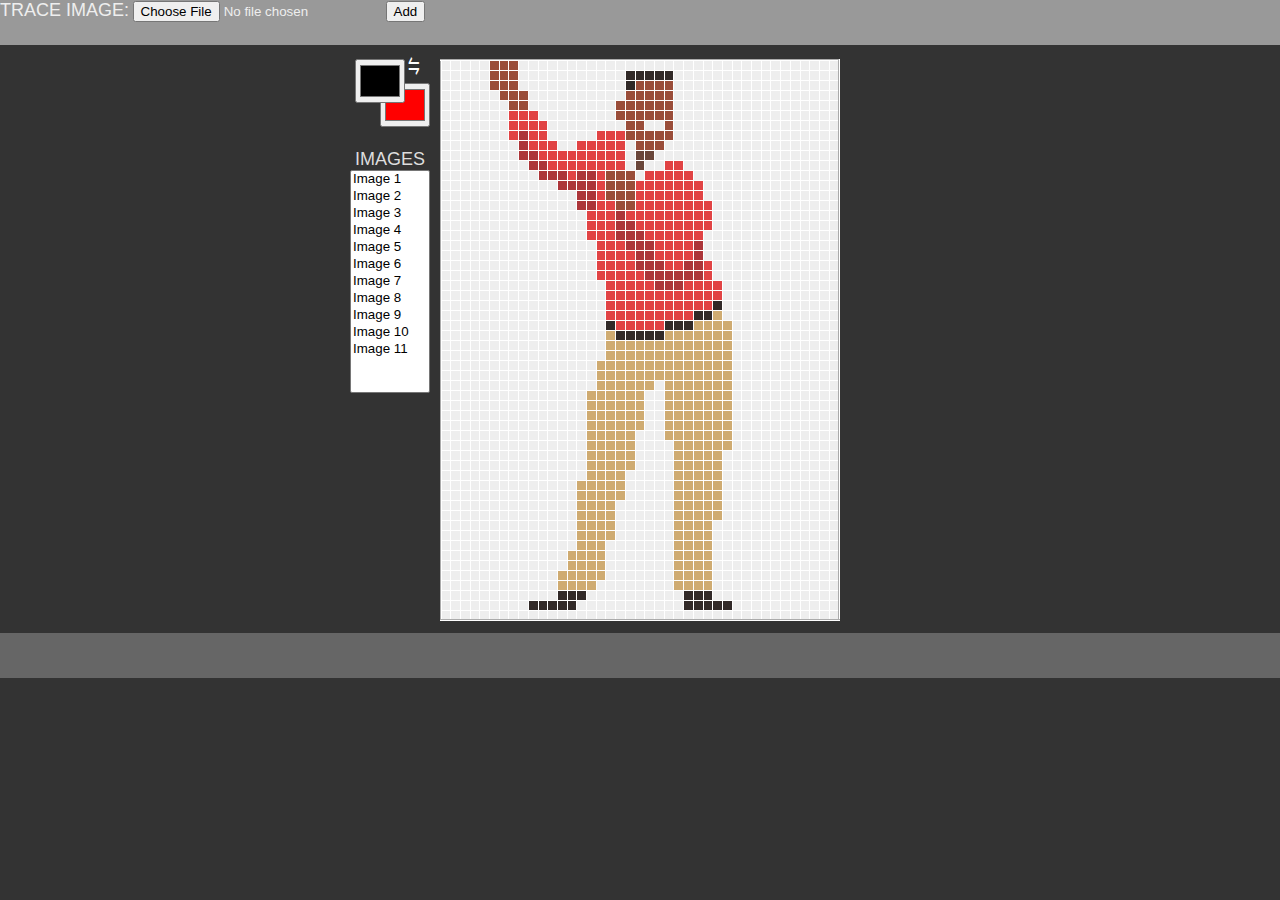
==== commit cefa74c5: "Added multiple image support with selector" ====
--- a/edit.html
+++ b/edit.html
@@ -20,6 +20,9 @@
         </nav>
         <div id='image' class='image'></div>
         <div id='bgimage' class='bgimage'></div>
+        <div id='imageList'>
+            <label for='images'>Images</label><br><select size="13" id='images'></select>
+        </div>
     </main>
     <footer>
     </footer>
@@ -35,7 +38,19 @@
         (function() {
             const app = {
                 init: function() {
-                    app.state.loaded = true;
+                    fetch("img.json").then(response=>response.json()).then(data=>{
+                        app.state.images = data;
+                        app.state.loaded = true;
+
+                        for (let i=0; i< data.length; i++) {
+                            let opt = document.createElement('option');
+                            opt.value = "Image " + (i + 1);
+                            opt.text = opt.value;
+                            $("#images").appendChild(opt);
+                        }
+                        app.state.currentImage = 0;
+                        app.loadImage(app.state.images[0]);
+                    });
                     let out = "<table id='grid'>";
                     for (let r = 0; r <= 55; r++) {
                         out += "<tr>";
@@ -67,9 +82,23 @@
                     $("#grid").addEventListener("mouseup", app.doUp);
                     $("#grid").addEventListener("contextmenu", app.doContext);
                     $("#bgfile").addEventListener("change", app.doFile);
+                    $("#images").addEventListener("change", app.switchImage);
 
                     document.onkeydown = app.doKeydown;
                     document.onkeyup = app.doKeyup;
+                },
+                switchImage: function() {
+                    app.state.currentImage = this.selectedIndex;
+                    let selected = app.state.images[this.selectedIndex];
+                    app.loadImage(app.state.images[app.state.currentImage]);
+                },
+                loadImage: function(img) {
+                    for (let y=0; y<img.length; y++) {
+                        for (let x=0; x<img[y].length; x++) {
+                            let c = img[y][x] || "transparent";
+                            $(`#r${y}c${x}`).style.backgroundColor = c;
+                        }
+                    }
                 },
                 doKeydown: function(e) {
                     if (e.key === "Alt") {
@@ -94,10 +123,10 @@
                     if (!e.altKey) {
                         e.target.style.backgroundColor = color;
                         const [x, y] = app.getCoord(e.target.id);
-                        app.state.image[y][x] = color;
+                        app.state.images[app.state.currentImage][y][x] = color;
                     } else if (e.altKey && e.target.id.match(/^r(\d+)/)) {
                         const [x, y] = app.getCoord(e.target.id);
-                        $("#fgcolor").value = app.state.image[y][x];
+                        $("#fgcolor").value = app.state.images[app.state.currentImage][y][x];
                     }
                     app.state.drawing = true;
                     $("#grid").addEventListener("mousemove", app.doMove);
@@ -108,7 +137,7 @@
                 doUp: function(e) {
                     if ((1 == 0) && e.altKey && e.target.id.match(/^r(\d+)/)) {
                         const [x, y] = app.getCoord(e.target.id);
-                        $("#fgcolor").value = app.state.image[y][x];
+                        $("#fgcolor").value = app.state.images[app.state.currentImage][y][x];
                     }
                     $("#grid").removeEventListener("mousemove", app.doMove);
                     app.state.drawing = false;
@@ -118,7 +147,7 @@
                         if (e.target.id.match(/^r\d+/)) {
                             let color = $("#fgcolor").value;
                             const [x, y] = app.getCoord(e.target.id);
-                            app.state.image[y][x] = color;
+                            app.state.images[app.state.currentImage][y][x] = color;
                             e.target.style.backgroundColor = color;
                         }
                     }
--- a/edit.css
+++ b/edit.css
@@ -47,6 +47,22 @@
     height:10px;
     width:10px;
     content:"";
+}
+#imageList {
+    position: absolute;
+    top: 90px;
+    left:-90px;
+    text-align:center;
+}
+#images {
+    width:80px;
+    font-family:"Helvetica Neue","Helvetica","Arial",sans-serif;
+}
+label {
+    font-family:"Helvetica Neue","Helvetica","Arial",sans-serif;
+    font-size:18px;
+    text-transform: uppercase;
+
 }
 .image {
     display:inline-block;
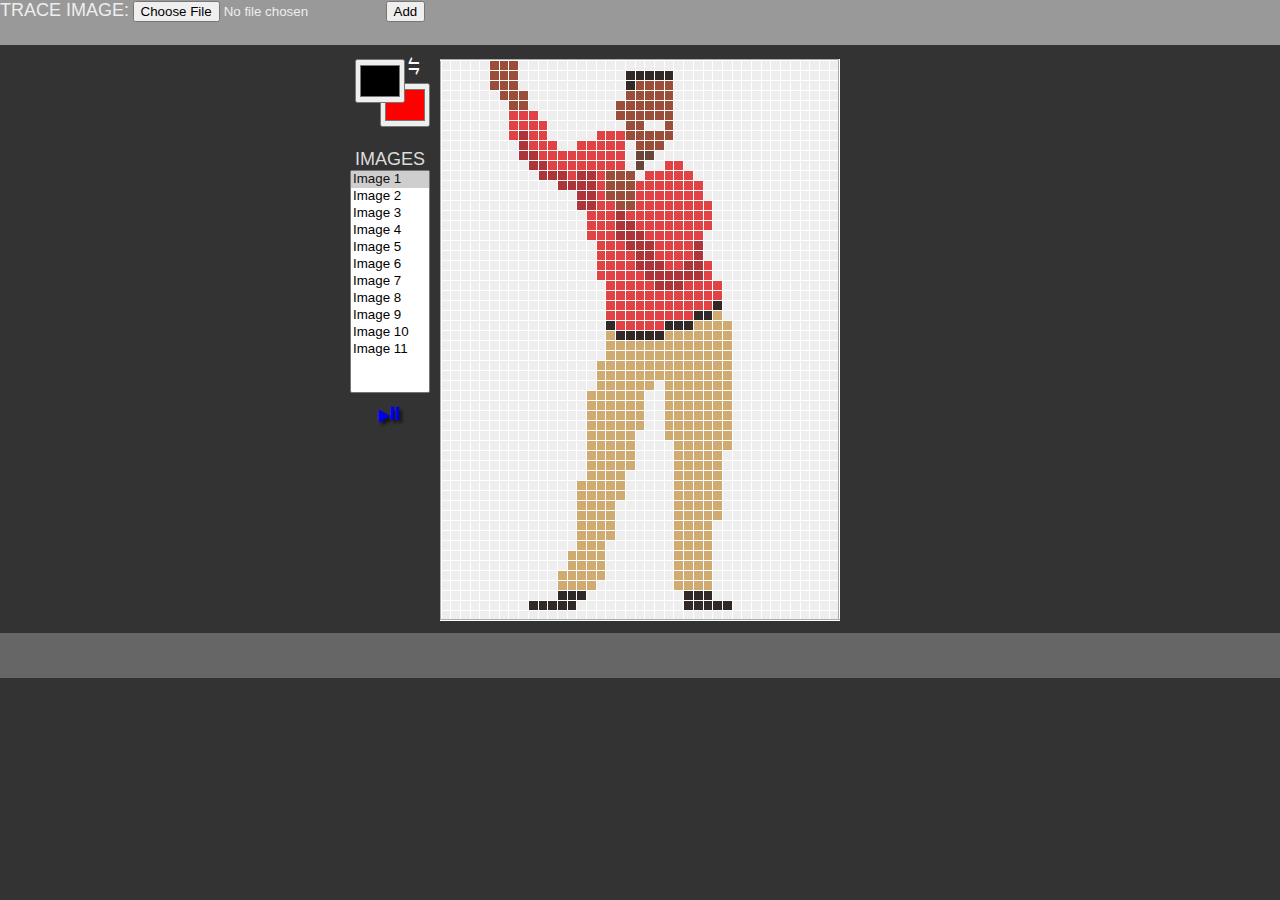
==== commit 0159e8d4: "Updated editor with play/pause button for animation preview" ====
--- a/edit.html
+++ b/edit.html
@@ -22,18 +22,15 @@
         <div id='bgimage' class='bgimage'></div>
         <div id='imageList'>
             <label for='images'>Images</label><br><select size="13" id='images'></select>
+            <br clear="left">
+            <a id='play' href='#play'>⏯</a>
         </div>
     </main>
     <footer>
     </footer>
     <script>
-        function $(str) {
-            return document.querySelector(str);
-        }
-
-        function $$(str) {
-            return document.querySelectorAll(str);
-        }
+        function $(str) { return document.querySelector(str); }
+        function $$(str) { return document.querySelectorAll(str); }
 
         (function() {
             const app = {
@@ -50,6 +47,7 @@
                         }
                         app.state.currentImage = 0;
                         app.loadImage(app.state.images[0]);
+                        $("#images").selectedIndex = 0;
                     });
                     let out = "<table id='grid'>";
                     for (let r = 0; r <= 55; r++) {
@@ -62,30 +60,27 @@
                     out += "</table>";
                     $("main").innerHTML += out;
 
-
-                    let parts = app.config.image.split(/,/);
-                    for (let i = 0; i < parts.length; i++) {
-                        let item = parts[i];
-                        item = item.replace(/^\s*/, '');
-                        let [x, y, c] = item.split(/\s/);
-                        x = parseInt(x) / 10;
-                        y = parseInt(y) / 10;
-                        //console.log(`x:${x} y:${y} c: ${c}`);
-
-                        if (!app.state.image[y]) app.state.image[y] = [];
-                        app.state.image[y][x] = c;
-                        $(`#r${y}c${x}`).style.backgroundColor = c;
-                    }
-                    app.store.set('image1', app.state.image);
-                    //console.dir(app.state.image);
                     $("#grid").addEventListener("mousedown", app.doDown);
                     $("#grid").addEventListener("mouseup", app.doUp);
                     $("#grid").addEventListener("contextmenu", app.doContext);
                     $("#bgfile").addEventListener("change", app.doFile);
                     $("#images").addEventListener("change", app.switchImage);
+                    $("#play").addEventListener("mousedown", app.togglePlay);
+                    $("#play").addEventListener("mouseup", app.doPlay);
 
                     document.onkeydown = app.doKeydown;
                     document.onkeyup = app.doKeyup;
+                },
+                doPlay: function() {
+                    this.style.marginTop = "0px";
+                },  
+                togglePlay: function() {
+                    this.style.marginTop = "3px";
+                    app.state.running ^= 1;
+
+                    if (app.state.running) {
+                        setTimeout(function() { app.nextImage(); }, 100);
+                    }
                 },
                 switchImage: function() {
                     app.state.currentImage = this.selectedIndex;
@@ -98,6 +93,18 @@
                             let c = img[y][x] || "transparent";
                             $(`#r${y}c${x}`).style.backgroundColor = c;
                         }
+                    }
+                },
+                nextImage: function() {
+                    app.state.currentImage++;
+                    if (app.state.currentImage > app.state.images.length - 1) {
+                        app.state.currentImage = 0;
+                    }
+                    $("#images").selectedIndex = app.state.currentImage;
+                    app.switchImage.apply($("#images"));
+
+                    if (app.state.running) {
+                        setTimeout(function() { app.nextImage(); }, 100);
                     }
                 },
                 doKeydown: function(e) {
@@ -222,7 +229,6 @@
                     image: []
                 },
                 config: {
-                    image: "10px 10px transparent, 20px 10px transparent, 30px 10px transparent, 40px 10px transparent, 50px 10px transparent, 60px 10px #9a4d39, 70px 10px #9a4d39, 80px 10px #9a4d39, 90px 10px transparent, 100px 10px transparent, 110px 10px transparent, 120px 10px transparent, 130px 10px transparent, 140px 10px transparent, 150px 10px transparent, 160px 10px transparent, 170px 10px transparent, 180px 10px transparent, 190px 10px transparent, 200px 10px transparent, 210px 10px transparent, 220px 10px transparent, 230px 10px transparent, 240px 10px transparent, 250px 10px transparent, 260px 10px transparent, 270px 10px transparent, 280px 10px transparent, 290px 10px transparent, 300px 10px transparent, 310px 10px transparent, 320px 10px transparent, 330px 10px transparent, 340px 10px transparent, 350px 10px transparent, 360px 10px transparent, 370px 10px transparent, 380px 10px transparent, 390px 10px transparent, 400px 10px transparent, 10px 20px transparent, 20px 20px transparent, 30px 20px transparent, 40px 20px transparent, 50px 20px transparent, 60px 20px #9a4d39, 70px 20px #9a4d39, 80px 20px #9a4d39, 90px 20px transparent, 100px 20px transparent, 110px 20px transparent, 120px 20px transparent, 130px 20px transparent, 140px 20px transparent, 150px 20px transparent, 160px 20px transparent, 170px 20px transparent, 180px 20px transparent, 190px 20px transparent, 200px 20px #312927, 210px 20px #312927, 220px 20px #312927, 230px 20px #312927, 240px 20px #312927, 250px 20px transparent, 260px 20px transparent, 270px 20px transparent, 280px 20px transparent, 290px 20px transparent, 300px 20px transparent, 310px 20px transparent, 320px 20px transparent, 330px 20px transparent, 340px 20px transparent, 350px 20px transparent, 360px 20px transparent, 370px 20px transparent, 380px 20px transparent, 390px 20px transparent, 400px 20px transparent, 10px 30px transparent, 20px 30px transparent, 30px 30px transparent, 40px 30px transparent, 50px 30px transparent, 60px 30px #9a4d39, 70px 30px #9a4d39, 80px 30px #9a4d39, 90px 30px transparent, 100px 30px transparent, 110px 30px transparent, 120px 30px transparent, 130px 30px transparent, 140px 30px transparent, 150px 30px transparent, 160px 30px transparent, 170px 30px transparent, 180px 30px transparent, 190px 30px transparent, 200px 30px #312927, 210px 30px #9a4d39, 220px 30px #9a4d39, 230px 30px #9a4d39, 240px 30px #9a4d39, 250px 30px transparent, 260px 30px transparent, 270px 30px transparent, 280px 30px transparent, 290px 30px transparent, 300px 30px transparent, 310px 30px transparent, 320px 30px transparent, 330px 30px transparent, 340px 30px transparent, 350px 30px transparent, 360px 30px transparent, 370px 30px transparent, 380px 30px transparent, 390px 30px transparent, 400px 30px transparent, 10px 40px transparent, 20px 40px transparent, 30px 40px transparent, 40px 40px transparent, 50px 40px transparent, 60px 40px transparent, 70px 40px #9a4d39, 80px 40px #9a4d39, 90px 40px #9a4d39, 100px 40px transparent, 110px 40px transparent, 120px 40px transparent, 130px 40px transparent, 140px 40px transparent, 150px 40px transparent, 160px 40px transparent, 170px 40px transparent, 180px 40px transparent, 190px 40px transparent, 200px 40px #9a4d39, 210px 40px #9a4d39, 220px 40px #9a4d39, 230px 40px #9a4d39, 240px 40px #9a4d39, 250px 40px transparent, 260px 40px transparent, 270px 40px transparent, 280px 40px transparent, 290px 40px transparent, 300px 40px transparent, 310px 40px transparent, 320px 40px transparent, 330px 40px transparent, 340px 40px transparent, 350px 40px transparent, 360px 40px transparent, 370px 40px transparent, 380px 40px transparent, 390px 40px transparent, 400px 40px transparent, 10px 50px transparent, 20px 50px transparent, 30px 50px transparent, 40px 50px transparent, 50px 50px transparent, 60px 50px transparent, 70px 50px transparent, 80px 50px #9a4d39, 90px 50px #9a4d39, 100px 50px transparent, 110px 50px transparent, 120px 50px transparent, 130px 50px transparent, 140px 50px transparent, 150px 50px transparent, 160px 50px transparent, 170px 50px transparent, 180px 50px transparent, 190px 50px #9a4d39, 200px 50px #9a4d39, 210px 50px #9a4d39, 220px 50px #9a4d39, 230px 50px #9a4d39, 240px 50px #9a4d39, 250px 50px transparent, 260px 50px transparent, 270px 50px transparent, 280px 50px transparent, 290px 50px transparent, 300px 50px transparent, 310px 50px transparent, 320px 50px transparent, 330px 50px transparent, 340px 50px transparent, 350px 50px transparent, 360px 50px transparent, 370px 50px transparent, 380px 50px transparent, 390px 50px transparent, 400px 50px transparent, 10px 60px transparent, 20px 60px transparent, 30px 60px transparent, 40px 60px transparent, 50px 60px transparent, 60px 60px transparent, 70px 60px transparent, 80px 60px #e14344, 90px 60px #e14344, 100px 60px #e14344, 110px 60px transparent, 120px 60px transparent, 130px 60px transparent, 140px 60px transparent, 150px 60px transparent, 160px 60px transparent, 170px 60px transparent, 180px 60px transparent, 190px 60px #9a4d39, 200px 60px #9a4d39, 210px 60px #9a4d39, 220px 60px #9a4d39, 230px 60px #9a4d39, 240px 60px #9a4d39, 250px 60px transparent, 260px 60px transparent, 270px 60px transparent, 280px 60px transparent, 290px 60px transparent, 300px 60px transparent, 310px 60px transparent, 320px 60px transparent, 330px 60px transparent, 340px 60px transparent, 350px 60px transparent, 360px 60px transparent, 370px 60px transparent, 380px 60px transparent, 390px 60px transparent, 400px 60px transparent, 10px 70px transparent, 20px 70px transparent, 30px 70px transparent, 40px 70px transparent, 50px 70px transparent, 60px 70px transparent, 70px 70px transparent, 80px 70px #e14344, 90px 70px #e14344, 100px 70px #e14344, 110px 70px #e14344, 120px 70px transparent, 130px 70px transparent, 140px 70px transparent, 150px 70px transparent, 160px 70px transparent, 170px 70px transparent, 180px 70px transparent, 190px 70px transparent, 200px 70px #9a4d39, 210px 70px #9a4d39, 220px 70px transparent, 230px 70px transparent, 240px 70px #9a4d39, 250px 70px transparent, 260px 70px transparent, 270px 70px transparent, 280px 70px transparent, 290px 70px transparent, 300px 70px transparent, 310px 70px transparent, 320px 70px transparent, 330px 70px transparent, 340px 70px transparent, 350px 70px transparent, 360px 70px transparent, 370px 70px transparent, 380px 70px transparent, 390px 70px transparent, 400px 70px transparent, 10px 80px transparent, 20px 80px transparent, 30px 80px transparent, 40px 80px transparent, 50px 80px transparent, 60px 80px transparent, 70px 80px transparent, 80px 80px #e14344, 90px 80px #ac3539, 100px 80px #e14344, 110px 80px #e14344, 120px 80px transparent, 130px 80px transparent, 140px 80px transparent, 150px 80px transparent, 160px 80px transparent, 170px 80px #e14344, 180px 80px #e14344, 190px 80px #e14344, 200px 80px #9a4d39, 210px 80px #9a4d39, 220px 80px #9a4d39, 230px 80px #9a4d39, 240px 80px #9a4d39, 250px 80px transparent, 260px 80px transparent, 270px 80px transparent, 280px 80px transparent, 290px 80px transparent, 300px 80px transparent, 310px 80px transparent, 320px 80px transparent, 330px 80px transparent, 340px 80px transparent, 350px 80px transparent, 360px 80px transparent, 370px 80px transparent, 380px 80px transparent, 390px 80px transparent, 400px 80px transparent, 10px 90px transparent, 20px 90px transparent, 30px 90px transparent, 40px 90px transparent, 50px 90px transparent, 60px 90px transparent, 70px 90px transparent, 80px 90px transparent, 90px 90px #ac3539, 100px 90px #e14344, 110px 90px #e14344, 120px 90px #e14344, 130px 90px transparent, 140px 90px transparent, 150px 90px #e14344, 160px 90px #e14344, 170px 90px #e14344, 180px 90px #e14344, 190px 90px #e14344, 200px 90px transparent, 210px 90px #9a4d39, 220px 90px #9a4d39, 230px 90px #9a4d39, 240px 90px transparent, 250px 90px transparent, 260px 90px transparent, 270px 90px transparent, 280px 90px transparent, 290px 90px transparent, 300px 90px transparent, 310px 90px transparent, 320px 90px transparent, 330px 90px transparent, 340px 90px transparent, 350px 90px transparent, 360px 90px transparent, 370px 90px transparent, 380px 90px transparent, 390px 90px transparent, 400px 90px transparent, 10px 100px transparent, 20px 100px transparent, 30px 100px transparent, 40px 100px transparent, 50px 100px transparent, 60px 100px transparent, 70px 100px transparent, 80px 100px transparent, 90px 100px #ac3539, 100px 100px #ac3539, 110px 100px #e14344, 120px 100px #e14344, 130px 100px #e14344, 140px 100px #e14344, 150px 100px #e14344, 160px 100px #e14344, 170px 100px #e14344, 180px 100px #e14344, 190px 100px #e14344, 200px 100px transparent, 210px 100px #6a463a, 220px 100px #6a463a, 230px 100px transparent, 240px 100px transparent, 250px 100px transparent, 260px 100px transparent, 270px 100px transparent, 280px 100px transparent, 290px 100px transparent, 300px 100px transparent, 310px 100px transparent, 320px 100px transparent, 330px 100px transparent, 340px 100px transparent, 350px 100px transparent, 360px 100px transparent, 370px 100px transparent, 380px 100px transparent, 390px 100px transparent, 400px 100px transparent, 10px 110px transparent, 20px 110px transparent, 30px 110px transparent, 40px 110px transparent, 50px 110px transparent, 60px 110px transparent, 70px 110px transparent, 80px 110px transparent, 90px 110px transparent, 100px 110px #ac3539, 110px 110px #ac3539, 120px 110px #e14344, 130px 110px #e14344, 140px 110px #e14344, 150px 110px #e14344, 160px 110px #e14344, 170px 110px #e14344, 180px 110px #e14344, 190px 110px #e14344, 200px 110px transparent, 210px 110px #6a463a, 220px 110px transparent, 230px 110px transparent, 240px 110px #e14344, 250px 110px #e14344, 260px 110px transparent, 270px 110px transparent, 280px 110px transparent, 290px 110px transparent, 300px 110px transparent, 310px 110px transparent, 320px 110px transparent, 330px 110px transparent, 340px 110px transparent, 350px 110px transparent, 360px 110px transparent, 370px 110px transparent, 380px 110px transparent, 390px 110px transparent, 400px 110px transparent, 10px 120px transparent, 20px 120px transparent, 30px 120px transparent, 40px 120px transparent, 50px 120px transparent, 60px 120px transparent, 70px 120px transparent, 80px 120px transparent, 90px 120px transparent, 100px 120px transparent, 110px 120px #ac3539, 120px 120px #ac3539, 130px 120px #ac3539, 140px 120px #e14344, 150px 120px #ac3539, 160px 120px #ac3539, 170px 120px #e14344, 180px 120px #9a4d39, 190px 120px #9a4d39, 200px 120px #9a4d39, 210px 120px transparent, 220px 120px #e14344, 230px 120px #e14344, 240px 120px #e14344, 250px 120px #e14344, 260px 120px #e14344, 270px 120px transparent, 280px 120px transparent, 290px 120px transparent, 300px 120px transparent, 310px 120px transparent, 320px 120px transparent, 330px 120px transparent, 340px 120px transparent, 350px 120px transparent, 360px 120px transparent, 370px 120px transparent, 380px 120px transparent, 390px 120px transparent, 400px 120px transparent, 10px 130px transparent, 20px 130px transparent, 30px 130px transparent, 40px 130px transparent, 50px 130px transparent, 60px 130px transparent, 70px 130px transparent, 80px 130px transparent, 90px 130px transparent, 100px 130px transparent, 110px 130px transparent, 120px 130px transparent, 130px 130px #ac3539, 140px 130px #ac3539, 150px 130px #ac3539, 160px 130px #ac3539, 170px 130px #e14344, 180px 130px #9a4d39, 190px 130px #9a4d39, 200px 130px #9a4d39, 210px 130px #e14344, 220px 130px #e14344, 230px 130px #e14344, 240px 130px #e14344, 250px 130px #e14344, 260px 130px #e14344, 270px 130px #e14344, 280px 130px transparent, 290px 130px transparent, 300px 130px transparent, 310px 130px transparent, 320px 130px transparent, 330px 130px transparent, 340px 130px transparent, 350px 130px transparent, 360px 130px transparent, 370px 130px transparent, 380px 130px transparent, 390px 130px transparent, 400px 130px transparent, 10px 140px transparent, 20px 140px transparent, 30px 140px transparent, 40px 140px transparent, 50px 140px transparent, 60px 140px transparent, 70px 140px transparent, 80px 140px transparent, 90px 140px transparent, 100px 140px transparent, 110px 140px transparent, 120px 140px transparent, 130px 140px transparent, 140px 140px transparent, 150px 140px #ac3539, 160px 140px #ac3539, 170px 140px #e14344, 180px 140px #9a4d39, 190px 140px #9a4d39, 200px 140px #9a4d39, 210px 140px #e14344, 220px 140px #e14344, 230px 140px #e14344, 240px 140px #e14344, 250px 140px #e14344, 260px 140px #e14344, 270px 140px #e14344, 280px 140px transparent, 290px 140px transparent, 300px 140px transparent, 310px 140px transparent, 320px 140px transparent, 330px 140px transparent, 340px 140px transparent, 350px 140px transparent, 360px 140px transparent, 370px 140px transparent, 380px 140px transparent, 390px 140px transparent, 400px 140px transparent, 10px 150px transparent, 20px 150px transparent, 30px 150px transparent, 40px 150px transparent, 50px 150px transparent, 60px 150px transparent, 70px 150px transparent, 80px 150px transparent, 90px 150px transparent, 100px 150px transparent, 110px 150px transparent, 120px 150px transparent, 130px 150px transparent, 140px 150px transparent, 150px 150px #ac3539, 160px 150px #ac3539, 170px 150px #e14344, 180px 150px #e14344, 190px 150px #9a4d39, 200px 150px #9a4d39, 210px 150px #e14344, 220px 150px #e14344, 230px 150px #e14344, 240px 150px #e14344, 250px 150px #e14344, 260px 150px #e14344, 270px 150px #e14344, 280px 150px #e14344, 290px 150px transparent, 300px 150px transparent, 310px 150px transparent, 320px 150px transparent, 330px 150px transparent, 340px 150px transparent, 350px 150px transparent, 360px 150px transparent, 370px 150px transparent, 380px 150px transparent, 390px 150px transparent, 400px 150px transparent, 10px 160px transparent, 20px 160px transparent, 30px 160px transparent, 40px 160px transparent, 50px 160px transparent, 60px 160px transparent, 70px 160px transparent, 80px 160px transparent, 90px 160px transparent, 100px 160px transparent, 110px 160px transparent, 120px 160px transparent, 130px 160px transparent, 140px 160px transparent, 150px 160px transparent, 160px 160px #e14344, 170px 160px #e14344, 180px 160px #e14344, 190px 160px #ac3539, 200px 160px #e14344, 210px 160px #e14344, 220px 160px #e14344, 230px 160px #e14344, 240px 160px #e14344, 250px 160px #e14344, 260px 160px #e14344, 270px 160px #e14344, 280px 160px #e14344, 290px 160px transparent, 300px 160px transparent, 310px 160px transparent, 320px 160px transparent, 330px 160px transparent, 340px 160px transparent, 350px 160px transparent, 360px 160px transparent, 370px 160px transparent, 380px 160px transparent, 390px 160px transparent, 400px 160px transparent, 10px 170px transparent, 20px 170px transparent, 30px 170px transparent, 40px 170px transparent, 50px 170px transparent, 60px 170px transparent, 70px 170px transparent, 80px 170px transparent, 90px 170px transparent, 100px 170px transparent, 110px 170px transparent, 120px 170px transparent, 130px 170px transparent, 140px 170px transparent, 150px 170px transparent, 160px 170px #e14344, 170px 170px #e14344, 180px 170px #e14344, 190px 170px #ac3539, 200px 170px #ac3539, 210px 170px #e14344, 220px 170px #e14344, 230px 170px #e14344, 240px 170px #e14344, 250px 170px #e14344, 260px 170px #e14344, 270px 170px #e14344, 280px 170px #e14344, 290px 170px transparent, 300px 170px transparent, 310px 170px transparent, 320px 170px transparent, 330px 170px transparent, 340px 170px transparent, 350px 170px transparent, 360px 170px transparent, 370px 170px transparent, 380px 170px transparent, 390px 170px transparent, 400px 170px transparent, 10px 180px transparent, 20px 180px transparent, 30px 180px transparent, 40px 180px transparent, 50px 180px transparent, 60px 180px transparent, 70px 180px transparent, 80px 180px transparent, 90px 180px transparent, 100px 180px transparent, 110px 180px transparent, 120px 180px transparent, 130px 180px transparent, 140px 180px transparent, 150px 180px transparent, 160px 180px #e14344, 170px 180px #e14344, 180px 180px #e14344, 190px 180px #ac3539, 200px 180px #ac3539, 210px 180px #ac3539, 220px 180px #e14344, 230px 180px #e14344, 240px 180px #e14344, 250px 180px #e14344, 260px 180px #e14344, 270px 180px #e14344, 280px 180px transparent, 290px 180px transparent, 300px 180px transparent, 310px 180px transparent, 320px 180px transparent, 330px 180px transparent, 340px 180px transparent, 350px 180px transparent, 360px 180px transparent, 370px 180px transparent, 380px 180px transparent, 390px 180px transparent, 400px 180px transparent, 10px 190px transparent, 20px 190px transparent, 30px 190px transparent, 40px 190px transparent, 50px 190px transparent, 60px 190px transparent, 70px 190px transparent, 80px 190px transparent, 90px 190px transparent, 100px 190px transparent, 110px 190px transparent, 120px 190px transparent, 130px 190px transparent, 140px 190px transparent, 150px 190px transparent, 160px 190px transparent, 170px 190px #e14344, 180px 190px #e14344, 190px 190px #e14344, 200px 190px #ac3539, 210px 190px #ac3539, 220px 190px #ac3539, 230px 190px #e14344, 240px 190px #e14344, 250px 190px #e14344, 260px 190px #e14344, 270px 190px #ac3539, 280px 190px transparent, 290px 190px transparent, 300px 190px transparent, 310px 190px transparent, 320px 190px transparent, 330px 190px transparent, 340px 190px transparent, 350px 190px transparent, 360px 190px transparent, 370px 190px transparent, 380px 190px transparent, 390px 190px transparent, 400px 190px transparent, 10px 200px transparent, 20px 200px transparent, 30px 200px transparent, 40px 200px transparent, 50px 200px transparent, 60px 200px transparent, 70px 200px transparent, 80px 200px transparent, 90px 200px transparent, 100px 200px transparent, 110px 200px transparent, 120px 200px transparent, 130px 200px transparent, 140px 200px transparent, 150px 200px transparent, 160px 200px transparent, 170px 200px #e14344, 180px 200px #e14344, 190px 200px #e14344, 200px 200px #e14344, 210px 200px #ac3539, 220px 200px #ac3539, 230px 200px #e14344, 240px 200px #e14344, 250px 200px #e14344, 260px 200px #e14344, 270px 200px #ac3539, 280px 200px transparent, 290px 200px transparent, 300px 200px transparent, 310px 200px transparent, 320px 200px transparent, 330px 200px transparent, 340px 200px transparent, 350px 200px transparent, 360px 200px transparent, 370px 200px transparent, 380px 200px transparent, 390px 200px transparent, 400px 200px transparent, 10px 210px transparent, 20px 210px transparent, 30px 210px transparent, 40px 210px transparent, 50px 210px transparent, 60px 210px transparent, 70px 210px transparent, 80px 210px transparent, 90px 210px transparent, 100px 210px transparent, 110px 210px transparent, 120px 210px transparent, 130px 210px transparent, 140px 210px transparent, 150px 210px transparent, 160px 210px transparent, 170px 210px #e14344, 180px 210px #e14344, 190px 210px #e14344, 200px 210px #e14344, 210px 210px #ac3539, 220px 210px #ac3539, 230px 210px #ac3539, 240px 210px #e14344, 250px 210px #e14344, 260px 210px #ac3539, 270px 210px #ac3539, 280px 210px #e14344, 290px 210px transparent, 300px 210px transparent, 310px 210px transparent, 320px 210px transparent, 330px 210px transparent, 340px 210px transparent, 350px 210px transparent, 360px 210px transparent, 370px 210px transparent, 380px 210px transparent, 390px 210px transparent, 400px 210px transparent, 10px 220px transparent, 20px 220px transparent, 30px 220px transparent, 40px 220px transparent, 50px 220px transparent, 60px 220px transparent, 70px 220px transparent, 80px 220px transparent, 90px 220px transparent, 100px 220px transparent, 110px 220px transparent, 120px 220px transparent, 130px 220px transparent, 140px 220px transparent, 150px 220px transparent, 160px 220px transparent, 170px 220px #e14344, 180px 220px #e14344, 190px 220px #e14344, 200px 220px #e14344, 210px 220px #e14344, 220px 220px #ac3539, 230px 220px #ac3539, 240px 220px #ac3539, 250px 220px #ac3539, 260px 220px #ac3539, 270px 220px #ac3539, 280px 220px #e14344, 290px 220px transparent, 300px 220px transparent, 310px 220px transparent, 320px 220px transparent, 330px 220px transparent, 340px 220px transparent, 350px 220px transparent, 360px 220px transparent, 370px 220px transparent, 380px 220px transparent, 390px 220px transparent, 400px 220px transparent, 10px 230px transparent, 20px 230px transparent, 30px 230px transparent, 40px 230px transparent, 50px 230px transparent, 60px 230px transparent, 70px 230px transparent, 80px 230px transparent, 90px 230px transparent, 100px 230px transparent, 110px 230px transparent, 120px 230px transparent, 130px 230px transparent, 140px 230px transparent, 150px 230px transparent, 160px 230px transparent, 170px 230px transparent, 180px 230px #e14344, 190px 230px #e14344, 200px 230px #e14344, 210px 230px #e14344, 220px 230px #e14344, 230px 230px #ac3539, 240px 230px #ac3539, 250px 230px #ac3539, 260px 230px #e14344, 270px 230px #e14344, 280px 230px #e14344, 290px 230px #e14344, 300px 230px transparent, 310px 230px transparent, 320px 230px transparent, 330px 230px transparent, 340px 230px transparent, 350px 230px transparent, 360px 230px transparent, 370px 230px transparent, 380px 230px transparent, 390px 230px transparent, 400px 230px transparent, 10px 240px transparent, 20px 240px transparent, 30px 240px transparent, 40px 240px transparent, 50px 240px transparent, 60px 240px transparent, 70px 240px transparent, 80px 240px transparent, 90px 240px transparent, 100px 240px transparent, 110px 240px transparent, 120px 240px transparent, 130px 240px transparent, 140px 240px transparent, 150px 240px transparent, 160px 240px transparent, 170px 240px transparent, 180px 240px #e14344, 190px 240px #e14344, 200px 240px #e14344, 210px 240px #e14344, 220px 240px #e14344, 230px 240px #e14344, 240px 240px #e14344, 250px 240px #e14344, 260px 240px #e14344, 270px 240px #e14344, 280px 240px #e14344, 290px 240px #e14344, 300px 240px transparent, 310px 240px transparent, 320px 240px transparent, 330px 240px transparent, 340px 240px transparent, 350px 240px transparent, 360px 240px transparent, 370px 240px transparent, 380px 240px transparent, 390px 240px transparent, 400px 240px transparent, 10px 250px transparent, 20px 250px transparent, 30px 250px transparent, 40px 250px transparent, 50px 250px transparent, 60px 250px transparent, 70px 250px transparent, 80px 250px transparent, 90px 250px transparent, 100px 250px transparent, 110px 250px transparent, 120px 250px transparent, 130px 250px transparent, 140px 250px transparent, 150px 250px transparent, 160px 250px transparent, 170px 250px transparent, 180px 250px #e14344, 190px 250px #e14344, 200px 250px #e14344, 210px 250px #e14344, 220px 250px #e14344, 230px 250px #e14344, 240px 250px #e14344, 250px 250px #e14344, 260px 250px #e14344, 270px 250px #e14344, 280px 250px #e14344, 290px 250px #312927, 300px 250px transparent, 310px 250px transparent, 320px 250px transparent, 330px 250px transparent, 340px 250px transparent, 350px 250px transparent, 360px 250px transparent, 370px 250px transparent, 380px 250px transparent, 390px 250px transparent, 400px 250px transparent, 10px 260px transparent, 20px 260px transparent, 30px 260px transparent, 40px 260px transparent, 50px 260px transparent, 60px 260px transparent, 70px 260px transparent, 80px 260px transparent, 90px 260px transparent, 100px 260px transparent, 110px 260px transparent, 120px 260px transparent, 130px 260px transparent, 140px 260px transparent, 150px 260px transparent, 160px 260px transparent, 170px 260px transparent, 180px 260px #e14344, 190px 260px #e14344, 200px 260px #e14344, 210px 260px #e14344, 220px 260px #e14344, 230px 260px #e14344, 240px 260px #e14344, 250px 260px #e14344, 260px 260px #e14344, 270px 260px #312927, 280px 260px #312927, 290px 260px #cfab71, 300px 260px transparent, 310px 260px transparent, 320px 260px transparent, 330px 260px transparent, 340px 260px transparent, 350px 260px transparent, 360px 260px transparent, 370px 260px transparent, 380px 260px transparent, 390px 260px transparent, 400px 260px transparent, 10px 270px transparent, 20px 270px transparent, 30px 270px transparent, 40px 270px transparent, 50px 270px transparent, 60px 270px transparent, 70px 270px transparent, 80px 270px transparent, 90px 270px transparent, 100px 270px transparent, 110px 270px transparent, 120px 270px transparent, 130px 270px transparent, 140px 270px transparent, 150px 270px transparent, 160px 270px transparent, 170px 270px transparent, 180px 270px #312927, 190px 270px #e14344, 200px 270px #e14344, 210px 270px #e14344, 220px 270px #e14344, 230px 270px #e14344, 240px 270px #312927, 250px 270px #312927, 260px 270px #312927, 270px 270px #cfab71, 280px 270px #cfab71, 290px 270px #cfab71, 300px 270px #cfab71, 310px 270px transparent, 320px 270px transparent, 330px 270px transparent, 340px 270px transparent, 350px 270px transparent, 360px 270px transparent, 370px 270px transparent, 380px 270px transparent, 390px 270px transparent, 400px 270px transparent, 10px 280px transparent, 20px 280px transparent, 30px 280px transparent, 40px 280px transparent, 50px 280px transparent, 60px 280px transparent, 70px 280px transparent, 80px 280px transparent, 90px 280px transparent, 100px 280px transparent, 110px 280px transparent, 120px 280px transparent, 130px 280px transparent, 140px 280px transparent, 150px 280px transparent, 160px 280px transparent, 170px 280px transparent, 180px 280px #cfab71, 190px 280px #312927, 200px 280px #312927, 210px 280px #312927, 220px 280px #312927, 230px 280px #312927, 240px 280px #cfab71, 250px 280px #cfab71, 260px 280px #cfab71, 270px 280px #cfab71, 280px 280px #cfab71, 290px 280px #cfab71, 300px 280px #cfab71, 310px 280px transparent, 320px 280px transparent, 330px 280px transparent, 340px 280px transparent, 350px 280px transparent, 360px 280px transparent, 370px 280px transparent, 380px 280px transparent, 390px 280px transparent, 400px 280px transparent, 10px 290px transparent, 20px 290px transparent, 30px 290px transparent, 40px 290px transparent, 50px 290px transparent, 60px 290px transparent, 70px 290px transparent, 80px 290px transparent, 90px 290px transparent, 100px 290px transparent, 110px 290px transparent, 120px 290px transparent, 130px 290px transparent, 140px 290px transparent, 150px 290px transparent, 160px 290px transparent, 170px 290px transparent, 180px 290px #cfab71, 190px 290px #cfab71, 200px 290px #cfab71, 210px 290px #cfab71, 220px 290px #cfab71, 230px 290px #cfab71, 240px 290px #cfab71, 250px 290px #cfab71, 260px 290px #cfab71, 270px 290px #cfab71, 280px 290px #cfab71, 290px 290px #cfab71, 300px 290px #cfab71, 310px 290px transparent, 320px 290px transparent, 330px 290px transparent, 340px 290px transparent, 350px 290px transparent, 360px 290px transparent, 370px 290px transparent, 380px 290px transparent, 390px 290px transparent, 400px 290px transparent, 10px 300px transparent, 20px 300px transparent, 30px 300px transparent, 40px 300px transparent, 50px 300px transparent, 60px 300px transparent, 70px 300px transparent, 80px 300px transparent, 90px 300px transparent, 100px 300px transparent, 110px 300px transparent, 120px 300px transparent, 130px 300px transparent, 140px 300px transparent, 150px 300px transparent, 160px 300px transparent, 170px 300px transparent, 180px 300px #cfab71, 190px 300px #cfab71, 200px 300px #cfab71, 210px 300px #cfab71, 220px 300px #cfab71, 230px 300px #cfab71, 240px 300px #cfab71, 250px 300px #cfab71, 260px 300px #cfab71, 270px 300px #cfab71, 280px 300px #cfab71, 290px 300px #cfab71, 300px 300px #cfab71, 310px 300px transparent, 320px 300px transparent, 330px 300px transparent, 340px 300px transparent, 350px 300px transparent, 360px 300px transparent, 370px 300px transparent, 380px 300px transparent, 390px 300px transparent, 400px 300px transparent, 10px 310px transparent, 20px 310px transparent, 30px 310px transparent, 40px 310px transparent, 50px 310px transparent, 60px 310px transparent, 70px 310px transparent, 80px 310px transparent, 90px 310px transparent, 100px 310px transparent, 110px 310px transparent, 120px 310px transparent, 130px 310px transparent, 140px 310px transparent, 150px 310px transparent, 160px 310px transparent, 170px 310px #cfab71, 180px 310px #cfab71, 190px 310px #cfab71, 200px 310px #cfab71, 210px 310px #cfab71, 220px 310px #cfab71, 230px 310px #cfab71, 240px 310px #cfab71, 250px 310px #cfab71, 260px 310px #cfab71, 270px 310px #cfab71, 280px 310px #cfab71, 290px 310px #cfab71, 300px 310px #cfab71, 310px 310px transparent, 320px 310px transparent, 330px 310px transparent, 340px 310px transparent, 350px 310px transparent, 360px 310px transparent, 370px 310px transparent, 380px 310px transparent, 390px 310px transparent, 400px 310px transparent, 10px 320px transparent, 20px 320px transparent, 30px 320px transparent, 40px 320px transparent, 50px 320px transparent, 60px 320px transparent, 70px 320px transparent, 80px 320px transparent, 90px 320px transparent, 100px 320px transparent, 110px 320px transparent, 120px 320px transparent, 130px 320px transparent, 140px 320px transparent, 150px 320px transparent, 160px 320px transparent, 170px 320px #cfab71, 180px 320px #cfab71, 190px 320px #cfab71, 200px 320px #cfab71, 210px 320px #cfab71, 220px 320px #cfab71, 230px 320px #cfab71, 240px 320px #cfab71, 250px 320px #cfab71, 260px 320px #cfab71, 270px 320px #cfab71, 280px 320px #cfab71, 290px 320px #cfab71, 300px 320px #cfab71, 310px 320px transparent, 320px 320px transparent, 330px 320px transparent, 340px 320px transparent, 350px 320px transparent, 360px 320px transparent, 370px 320px transparent, 380px 320px transparent, 390px 320px transparent, 400px 320px transparent, 10px 330px transparent, 20px 330px transparent, 30px 330px transparent, 40px 330px transparent, 50px 330px transparent, 60px 330px transparent, 70px 330px transparent, 80px 330px transparent, 90px 330px transparent, 100px 330px transparent, 110px 330px transparent, 120px 330px transparent, 130px 330px transparent, 140px 330px transparent, 150px 330px transparent, 160px 330px transparent, 170px 330px #cfab71, 180px 330px #cfab71, 190px 330px #cfab71, 200px 330px #cfab71, 210px 330px #cfab71, 220px 330px #cfab71, 230px 330px transparent, 240px 330px #cfab71, 250px 330px #cfab71, 260px 330px #cfab71, 270px 330px #cfab71, 280px 330px #cfab71, 290px 330px #cfab71, 300px 330px #cfab71, 310px 330px transparent, 320px 330px transparent, 330px 330px transparent, 340px 330px transparent, 350px 330px transparent, 360px 330px transparent, 370px 330px transparent, 380px 330px transparent, 390px 330px transparent, 400px 330px transparent, 10px 340px transparent, 20px 340px transparent, 30px 340px transparent, 40px 340px transparent, 50px 340px transparent, 60px 340px transparent, 70px 340px transparent, 80px 340px transparent, 90px 340px transparent, 100px 340px transparent, 110px 340px transparent, 120px 340px transparent, 130px 340px transparent, 140px 340px transparent, 150px 340px transparent, 160px 340px #cfab71, 170px 340px #cfab71, 180px 340px #cfab71, 190px 340px #cfab71, 200px 340px #cfab71, 210px 340px #cfab71, 220px 340px transparent, 230px 340px transparent, 240px 340px #cfab71, 250px 340px #cfab71, 260px 340px #cfab71, 270px 340px #cfab71, 280px 340px #cfab71, 290px 340px #cfab71, 300px 340px #cfab71, 310px 340px transparent, 320px 340px transparent, 330px 340px transparent, 340px 340px transparent, 350px 340px transparent, 360px 340px transparent, 370px 340px transparent, 380px 340px transparent, 390px 340px transparent, 400px 340px transparent, 10px 350px transparent, 20px 350px transparent, 30px 350px transparent, 40px 350px transparent, 50px 350px transparent, 60px 350px transparent, 70px 350px transparent, 80px 350px transparent, 90px 350px transparent, 100px 350px transparent, 110px 350px transparent, 120px 350px transparent, 130px 350px transparent, 140px 350px transparent, 150px 350px transparent, 160px 350px #cfab71, 170px 350px #cfab71, 180px 350px #cfab71, 190px 350px #cfab71, 200px 350px #cfab71, 210px 350px #cfab71, 220px 350px transparent, 230px 350px transparent, 240px 350px #cfab71, 250px 350px #cfab71, 260px 350px #cfab71, 270px 350px #cfab71, 280px 350px #cfab71, 290px 350px #cfab71, 300px 350px #cfab71, 310px 350px transparent, 320px 350px transparent, 330px 350px transparent, 340px 350px transparent, 350px 350px transparent, 360px 350px transparent, 370px 350px transparent, 380px 350px transparent, 390px 350px transparent, 400px 350px transparent, 10px 360px transparent, 20px 360px transparent, 30px 360px transparent, 40px 360px transparent, 50px 360px transparent, 60px 360px transparent, 70px 360px transparent, 80px 360px transparent, 90px 360px transparent, 100px 360px transparent, 110px 360px transparent, 120px 360px transparent, 130px 360px transparent, 140px 360px transparent, 150px 360px transparent, 160px 360px #cfab71, 170px 360px #cfab71, 180px 360px #cfab71, 190px 360px #cfab71, 200px 360px #cfab71, 210px 360px #cfab71, 220px 360px transparent, 230px 360px transparent, 240px 360px #cfab71, 250px 360px #cfab71, 260px 360px #cfab71, 270px 360px #cfab71, 280px 360px #cfab71, 290px 360px #cfab71, 300px 360px #cfab71, 310px 360px transparent, 320px 360px transparent, 330px 360px transparent, 340px 360px transparent, 350px 360px transparent, 360px 360px transparent, 370px 360px transparent, 380px 360px transparent, 390px 360px transparent, 400px 360px transparent, 10px 370px transparent, 20px 370px transparent, 30px 370px transparent, 40px 370px transparent, 50px 370px transparent, 60px 370px transparent, 70px 370px transparent, 80px 370px transparent, 90px 370px transparent, 100px 370px transparent, 110px 370px transparent, 120px 370px transparent, 130px 370px transparent, 140px 370px transparent, 150px 370px transparent, 160px 370px #cfab71, 170px 370px #cfab71, 180px 370px #cfab71, 190px 370px #cfab71, 200px 370px #cfab71, 210px 370px #cfab71, 220px 370px transparent, 230px 370px transparent, 240px 370px #cfab71, 250px 370px #cfab71, 260px 370px #cfab71, 270px 370px #cfab71, 280px 370px #cfab71, 290px 370px #cfab71, 300px 370px #cfab71, 310px 370px transparent, 320px 370px transparent, 330px 370px transparent, 340px 370px transparent, 350px 370px transparent, 360px 370px transparent, 370px 370px transparent, 380px 370px transparent, 390px 370px transparent, 400px 370px transparent, 10px 380px transparent, 20px 380px transparent, 30px 380px transparent, 40px 380px transparent, 50px 380px transparent, 60px 380px transparent, 70px 380px transparent, 80px 380px transparent, 90px 380px transparent, 100px 380px transparent, 110px 380px transparent, 120px 380px transparent, 130px 380px transparent, 140px 380px transparent, 150px 380px transparent, 160px 380px #cfab71, 170px 380px #cfab71, 180px 380px #cfab71, 190px 380px #cfab71, 200px 380px #cfab71, 210px 380px transparent, 220px 380px transparent, 230px 380px transparent, 240px 380px #cfab71, 250px 380px #cfab71, 260px 380px #cfab71, 270px 380px #cfab71, 280px 380px #cfab71, 290px 380px #cfab71, 300px 380px #cfab71, 310px 380px transparent, 320px 380px transparent, 330px 380px transparent, 340px 380px transparent, 350px 380px transparent, 360px 380px transparent, 370px 380px transparent, 380px 380px transparent, 390px 380px transparent, 400px 380px transparent, 10px 390px transparent, 20px 390px transparent, 30px 390px transparent, 40px 390px transparent, 50px 390px transparent, 60px 390px transparent, 70px 390px transparent, 80px 390px transparent, 90px 390px transparent, 100px 390px transparent, 110px 390px transparent, 120px 390px transparent, 130px 390px transparent, 140px 390px transparent, 150px 390px transparent, 160px 390px #cfab71, 170px 390px #cfab71, 180px 390px #cfab71, 190px 390px #cfab71, 200px 390px #cfab71, 210px 390px transparent, 220px 390px transparent, 230px 390px transparent, 240px 390px transparent, 250px 390px #cfab71, 260px 390px #cfab71, 270px 390px #cfab71, 280px 390px #cfab71, 290px 390px #cfab71, 300px 390px #cfab71, 310px 390px transparent, 320px 390px transparent, 330px 390px transparent, 340px 390px transparent, 350px 390px transparent, 360px 390px transparent, 370px 390px transparent, 380px 390px transparent, 390px 390px transparent, 400px 390px transparent, 10px 400px transparent, 20px 400px transparent, 30px 400px transparent, 40px 400px transparent, 50px 400px transparent, 60px 400px transparent, 70px 400px transparent, 80px 400px transparent, 90px 400px transparent, 100px 400px transparent, 110px 400px transparent, 120px 400px transparent, 130px 400px transparent, 140px 400px transparent, 150px 400px transparent, 160px 400px #cfab71, 170px 400px #cfab71, 180px 400px #cfab71, 190px 400px #cfab71, 200px 400px #cfab71, 210px 400px transparent, 220px 400px transparent, 230px 400px transparent, 240px 400px transparent, 250px 400px #cfab71, 260px 400px #cfab71, 270px 400px #cfab71, 280px 400px #cfab71, 290px 400px #cfab71, 300px 400px transparent, 310px 400px transparent, 320px 400px transparent, 330px 400px transparent, 340px 400px transparent, 350px 400px transparent, 360px 400px transparent, 370px 400px transparent, 380px 400px transparent, 390px 400px transparent, 400px 400px transparent, 10px 410px transparent, 20px 410px transparent, 30px 410px transparent, 40px 410px transparent, 50px 410px transparent, 60px 410px transparent, 70px 410px transparent, 80px 410px transparent, 90px 410px transparent, 100px 410px transparent, 110px 410px transparent, 120px 410px transparent, 130px 410px transparent, 140px 410px transparent, 150px 410px transparent, 160px 410px #cfab71, 170px 410px #cfab71, 180px 410px #cfab71, 190px 410px #cfab71, 200px 410px #cfab71, 210px 410px transparent, 220px 410px transparent, 230px 410px transparent, 240px 410px transparent, 250px 410px #cfab71, 260px 410px #cfab71, 270px 410px #cfab71, 280px 410px #cfab71, 290px 410px #cfab71, 300px 410px transparent, 310px 410px transparent, 320px 410px transparent, 330px 410px transparent, 340px 410px transparent, 350px 410px transparent, 360px 410px transparent, 370px 410px transparent, 380px 410px transparent, 390px 410px transparent, 400px 410px transparent, 10px 420px transparent, 20px 420px transparent, 30px 420px transparent, 40px 420px transparent, 50px 420px transparent, 60px 420px transparent, 70px 420px transparent, 80px 420px transparent, 90px 420px transparent, 100px 420px transparent, 110px 420px transparent, 120px 420px transparent, 130px 420px transparent, 140px 420px transparent, 150px 420px transparent, 160px 420px #cfab71, 170px 420px #cfab71, 180px 420px #cfab71, 190px 420px #cfab71, 200px 420px transparent, 210px 420px transparent, 220px 420px transparent, 230px 420px transparent, 240px 420px transparent, 250px 420px #cfab71, 260px 420px #cfab71, 270px 420px #cfab71, 280px 420px #cfab71, 290px 420px #cfab71, 300px 420px transparent, 310px 420px transparent, 320px 420px transparent, 330px 420px transparent, 340px 420px transparent, 350px 420px transparent, 360px 420px transparent, 370px 420px transparent, 380px 420px transparent, 390px 420px transparent, 400px 420px transparent, 10px 430px transparent, 20px 430px transparent, 30px 430px transparent, 40px 430px transparent, 50px 430px transparent, 60px 430px transparent, 70px 430px transparent, 80px 430px transparent, 90px 430px transparent, 100px 430px transparent, 110px 430px transparent, 120px 430px transparent, 130px 430px transparent, 140px 430px transparent, 150px 430px #cfab71, 160px 430px #cfab71, 170px 430px #cfab71, 180px 430px #cfab71, 190px 430px #cfab71, 200px 430px transparent, 210px 430px transparent, 220px 430px transparent, 230px 430px transparent, 240px 430px transparent, 250px 430px #cfab71, 260px 430px #cfab71, 270px 430px #cfab71, 280px 430px #cfab71, 290px 430px #cfab71, 300px 430px transparent, 310px 430px transparent, 320px 430px transparent, 330px 430px transparent, 340px 430px transparent, 350px 430px transparent, 360px 430px transparent, 370px 430px transparent, 380px 430px transparent, 390px 430px transparent, 400px 430px transparent, 10px 440px transparent, 20px 440px transparent, 30px 440px transparent, 40px 440px transparent, 50px 440px transparent, 60px 440px transparent, 70px 440px transparent, 80px 440px transparent, 90px 440px transparent, 100px 440px transparent, 110px 440px transparent, 120px 440px transparent, 130px 440px transparent, 140px 440px transparent, 150px 440px #cfab71, 160px 440px #cfab71, 170px 440px #cfab71, 180px 440px #cfab71, 190px 440px #cfab71, 200px 440px transparent, 210px 440px transparent, 220px 440px transparent, 230px 440px transparent, 240px 440px transparent, 250px 440px #cfab71, 260px 440px #cfab71, 270px 440px #cfab71, 280px 440px #cfab71, 290px 440px #cfab71, 300px 440px transparent, 310px 440px transparent, 320px 440px transparent, 330px 440px transparent, 340px 440px transparent, 350px 440px transparent, 360px 440px transparent, 370px 440px transparent, 380px 440px transparent, 390px 440px transparent, 400px 440px transparent, 10px 450px transparent, 20px 450px transparent, 30px 450px transparent, 40px 450px transparent, 50px 450px transparent, 60px 450px transparent, 70px 450px transparent, 80px 450px transparent, 90px 450px transparent, 100px 450px transparent, 110px 450px transparent, 120px 450px transparent, 130px 450px transparent, 140px 450px transparent, 150px 450px #cfab71, 160px 450px #cfab71, 170px 450px #cfab71, 180px 450px #cfab71, 190px 450px transparent, 200px 450px transparent, 210px 450px transparent, 220px 450px transparent, 230px 450px transparent, 240px 450px transparent, 250px 450px #cfab71, 260px 450px #cfab71, 270px 450px #cfab71, 280px 450px #cfab71, 290px 450px #cfab71, 300px 450px transparent, 310px 450px transparent, 320px 450px transparent, 330px 450px transparent, 340px 450px transparent, 350px 450px transparent, 360px 450px transparent, 370px 450px transparent, 380px 450px transparent, 390px 450px transparent, 400px 450px transparent, 10px 460px transparent, 20px 460px transparent, 30px 460px transparent, 40px 460px transparent, 50px 460px transparent, 60px 460px transparent, 70px 460px transparent, 80px 460px transparent, 90px 460px transparent, 100px 460px transparent, 110px 460px transparent, 120px 460px transparent, 130px 460px transparent, 140px 460px transparent, 150px 460px #cfab71, 160px 460px #cfab71, 170px 460px #cfab71, 180px 460px #cfab71, 190px 460px transparent, 200px 460px transparent, 210px 460px transparent, 220px 460px transparent, 230px 460px transparent, 240px 460px transparent, 250px 460px #cfab71, 260px 460px #cfab71, 270px 460px #cfab71, 280px 460px #cfab71, 290px 460px #cfab71, 300px 460px transparent, 310px 460px transparent, 320px 460px transparent, 330px 460px transparent, 340px 460px transparent, 350px 460px transparent, 360px 460px transparent, 370px 460px transparent, 380px 460px transparent, 390px 460px transparent, 400px 460px transparent, 10px 470px transparent, 20px 470px transparent, 30px 470px transparent, 40px 470px transparent, 50px 470px transparent, 60px 470px transparent, 70px 470px transparent, 80px 470px transparent, 90px 470px transparent, 100px 470px transparent, 110px 470px transparent, 120px 470px transparent, 130px 470px transparent, 140px 470px transparent, 150px 470px #cfab71, 160px 470px #cfab71, 170px 470px #cfab71, 180px 470px #cfab71, 190px 470px transparent, 200px 470px transparent, 210px 470px transparent, 220px 470px transparent, 230px 470px transparent, 240px 470px transparent, 250px 470px #cfab71, 260px 470px #cfab71, 270px 470px #cfab71, 280px 470px #cfab71, 290px 470px transparent, 300px 470px transparent, 310px 470px transparent, 320px 470px transparent, 330px 470px transparent, 340px 470px transparent, 350px 470px transparent, 360px 470px transparent, 370px 470px transparent, 380px 470px transparent, 390px 470px transparent, 400px 470px transparent, 10px 480px transparent, 20px 480px transparent, 30px 480px transparent, 40px 480px transparent, 50px 480px transparent, 60px 480px transparent, 70px 480px transparent, 80px 480px transparent, 90px 480px transparent, 100px 480px transparent, 110px 480px transparent, 120px 480px transparent, 130px 480px transparent, 140px 480px transparent, 150px 480px #cfab71, 160px 480px #cfab71, 170px 480px #cfab71, 180px 480px #cfab71, 190px 480px transparent, 200px 480px transparent, 210px 480px transparent, 220px 480px transparent, 230px 480px transparent, 240px 480px transparent, 250px 480px #cfab71, 260px 480px #cfab71, 270px 480px #cfab71, 280px 480px #cfab71, 290px 480px transparent, 300px 480px transparent, 310px 480px transparent, 320px 480px transparent, 330px 480px transparent, 340px 480px transparent, 350px 480px transparent, 360px 480px transparent, 370px 480px transparent, 380px 480px transparent, 390px 480px transparent, 400px 480px transparent, 10px 490px transparent, 20px 490px transparent, 30px 490px transparent, 40px 490px transparent, 50px 490px transparent, 60px 490px transparent, 70px 490px transparent, 80px 490px transparent, 90px 490px transparent, 100px 490px transparent, 110px 490px transparent, 120px 490px transparent, 130px 490px transparent, 140px 490px transparent, 150px 490px #cfab71, 160px 490px #cfab71, 170px 490px #cfab71, 180px 490px transparent, 190px 490px transparent, 200px 490px transparent, 210px 490px transparent, 220px 490px transparent, 230px 490px transparent, 240px 490px transparent, 250px 490px #cfab71, 260px 490px #cfab71, 270px 490px #cfab71, 280px 490px #cfab71, 290px 490px transparent, 300px 490px transparent, 310px 490px transparent, 320px 490px transparent, 330px 490px transparent, 340px 490px transparent, 350px 490px transparent, 360px 490px transparent, 370px 490px transparent, 380px 490px transparent, 390px 490px transparent, 400px 490px transparent, 10px 500px transparent, 20px 500px transparent, 30px 500px transparent, 40px 500px transparent, 50px 500px transparent, 60px 500px transparent, 70px 500px transparent, 80px 500px transparent, 90px 500px transparent, 100px 500px transparent, 110px 500px transparent, 120px 500px transparent, 130px 500px transparent, 140px 500px #cfab71, 150px 500px #cfab71, 160px 500px #cfab71, 170px 500px #cfab71, 180px 500px transparent, 190px 500px transparent, 200px 500px transparent, 210px 500px transparent, 220px 500px transparent, 230px 500px transparent, 240px 500px transparent, 250px 500px #cfab71, 260px 500px #cfab71, 270px 500px #cfab71, 280px 500px #cfab71, 290px 500px transparent, 300px 500px transparent, 310px 500px transparent, 320px 500px transparent, 330px 500px transparent, 340px 500px transparent, 350px 500px transparent, 360px 500px transparent, 370px 500px transparent, 380px 500px transparent, 390px 500px transparent, 400px 500px transparent, 10px 510px transparent, 20px 510px transparent, 30px 510px transparent, 40px 510px transparent, 50px 510px transparent, 60px 510px transparent, 70px 510px transparent, 80px 510px transparent, 90px 510px transparent, 100px 510px transparent, 110px 510px transparent, 120px 510px transparent, 130px 510px transparent, 140px 510px #cfab71, 150px 510px #cfab71, 160px 510px #cfab71, 170px 510px #cfab71, 180px 510px transparent, 190px 510px transparent, 200px 510px transparent, 210px 510px transparent, 220px 510px transparent, 230px 510px transparent, 240px 510px transparent, 250px 510px #cfab71, 260px 510px #cfab71, 270px 510px #cfab71, 280px 510px #cfab71, 290px 510px transparent, 300px 510px transparent"
                 }
             }
             window.app = app;
--- a/edit.css
+++ b/edit.css
@@ -1,117 +1,148 @@
 body {
-    margin:0;
-    padding:0;
-    font-size:14px;
+    margin: 0;
+    padding: 0;
+    font-size: 14px;
     background-color: #333;
 }
+
 .dropper {
-    cursor:url(dropper.png) 1 20, pointer;
+    cursor: url(dropper.png) 1 20, pointer;
 }
+
 header {
-    background-color:#999;
-    color:#eee;
-    height:5vh;
+    background-color: #999;
+    color: #eee;
+    height: 5vh;
 }
+
 nav {
-    position:absolute;
-    left:-60px;
-    width:100px;
+    position: absolute;
+    left: -60px;
+    width: 100px;
 }
+
 main {
-    position:relative;
-    background-color:#eee;
-    color:#ddd;
-    height:560px;
-    display:flex;
-    position:relative;
+    position: relative;
+    background-color: #eee;
+    color: #ddd;
+    height: 560px;
+    display: flex;
+    position: relative;
     width: 400px;
     margin: 1em auto;
 }
+
 #bgimage {
-    position:absolute;
-    display:inline-block;
-    z-index:1;
-    
+    position: absolute;
+    display: inline-block;
+    z-index: 1;
+
 }
-#tracer {
+
+#tracer {}
+
+footer {
+    background-color: #666;
+    color: #eee;
+    height: 5vh;
 }
-footer {
-    background-color:#666;
-    color:#eee;
-    height:5vh;
+
+.image::after {
+    position: absolute;
+    top: -10px;
+    left: -10px;
+    height: 10px;
+    width: 10px;
+    content: "";
 }
-.image::after {
-    position:absolute;
-    top :-10px;
-    left:-10px;
-    height:10px;
-    width:10px;
-    content:"";
-}
+
 #imageList {
     position: absolute;
     top: 90px;
-    left:-90px;
-    text-align:center;
+    left: -90px;
+    text-align: center;
 }
+
 #images {
-    width:80px;
-    font-family:"Helvetica Neue","Helvetica","Arial",sans-serif;
+    width: 80px;
+    font-family: "Helvetica Neue", "Helvetica", "Arial", sans-serif;
 }
+
 label {
-    font-family:"Helvetica Neue","Helvetica","Arial",sans-serif;
-    font-size:18px;
+    font-family: "Helvetica Neue", "Helvetica", "Arial", sans-serif;
+    font-size: 18px;
     text-transform: uppercase;
 
 }
+
 .image {
-    display:inline-block;
+    display: inline-block;
     width: 400px;
     height: 550px;
-    position:absolute;
-    border:1px solid #fff;
+    position: absolute;
+    border: 1px solid #fff;
     box-sizing: border-box;
-    display:none;
+    display: none;
 }
+
 #grid {
     border-collapse: collapse;
     border: 2px outset #fff;
-    position:relative;
-    z-index:1001;
-    width:400px;
+    position: relative;
+    z-index: 1001;
+    width: 400px;
     box-sizing: border-box;
-    background-color:transparent;
+    background-color: transparent;
 }
+
 #grid td {
     border-right: 1px solid #fff;
     border-bottom: 1px solid #fff;
     box-sizing: border-box;
-    height:10px;
-    width:10px;
+    height: 10px;
+    width: 10px;
 }
+
 #grid td:hover {
     background-color: #c00;
 }
+
 #fgcolor {
-    left:-25px;
-    position:relative;
-    height:44px;
-    z-index:101;
+    left: -25px;
+    position: relative;
+    height: 44px;
+    z-index: 101;
 }
+
 #bgcolor {
-    height:44px;
-    position:relative;
-    top:-20px;
-    z-index:99;
+    height: 44px;
+    position: relative;
+    top: -20px;
+    z-index: 99;
 }
+
 a#colorswap {
-    text-decoration:none;
-    color:#fff;
-    position:absolute;
-    top:-10px;
-    left:22px;
+    text-decoration: none;
+    color: #fff;
+    position: absolute;
+    top: -10px;
+    left: 22px;
     font-size: 28px;
     transform: scaleX(.5);
 
 }
 
+#play {
+    font-size: 32px;
+    display: inline-block;
+    outline: none;
+    text-shadow: 3px 3px 3px #0009;
+    margin-top: 0px;
+    text-decoration:none;
+}
+
+#play:active {
+    margin-top: 3px;
+    background-color: transparent;
+    text-shadow: 0px 0px 3px #000a;
+}
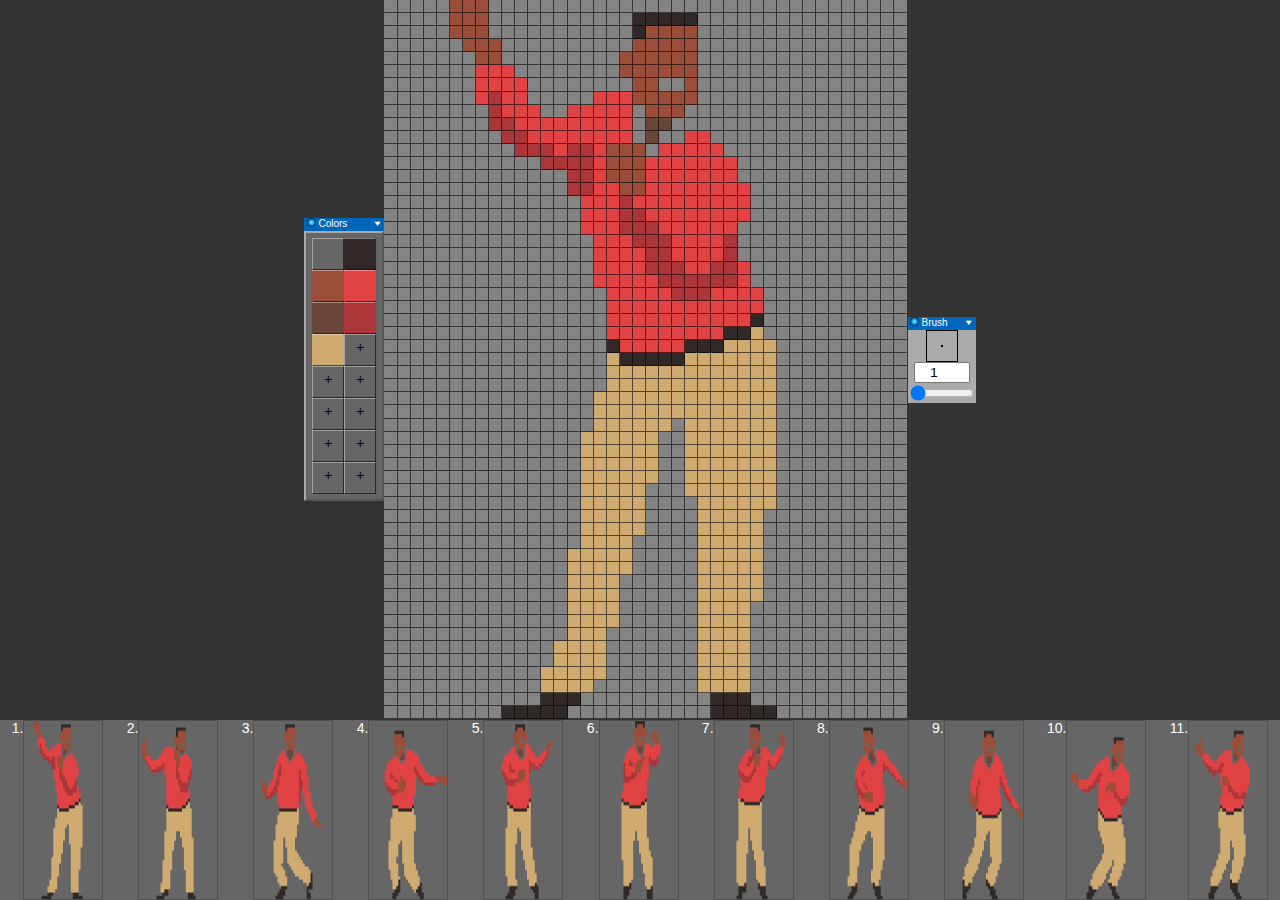
==== commit f34405c8: "Added editor for my silly CSS drop-shadow animation of Carlton dance" ====
--- a/edit.html
+++ b/edit.html
@@ -1,240 +1,624 @@
 <!DOCTYPE html>
-<html lang="en">
-
+<html lang="en" dir="ltr">
+<meta name="viewport" content="width=device-width, initial-scale=1">
 <head>
     <meta charset="utf-8">
-    <title>CSS Pixel Image Editor</title>
-    <link rel="stylesheet" href="edit.css">
+    <title></title>
+    <style>
+        :root {
+            --rows: 55;
+            --columns: 40;
+            --currentColor: #000000;
+            --color-0: #000000;
+            --color-1: #000000;
+            --color-2: #000000;
+            --color-3: #000000;
+            --color-4: #000000;
+            --color-5: #000000;
+            --color-6: #000000;
+            --color-7: #000000;
+            --color-8: #000000;
+            --color-9: #000000;
+        }
+        * { box-sizing: border-box; }
+        body {
+            font-family: "Lexend", "Helvetica Neue", "Helvetica", sans-serif;
+            margin: 0;
+            padding: 0;
+            font-size: 14px;
+            display: flex;
+            flex-direction: column;
+            align-items: center;
+            justify-content: space-between;
+            background-color:#333;
+            height: 100vh;
+            width: 100vw;
+            counter-reset: imgs;
+        }
+
+        header {
+            background-color: #999;
+            color: #eee;
+            height: 0vh;
+        }
+
+        main {
+            display: flex;
+            flex-direction: row;
+            align-items: center;
+            justify-content: center;
+            width: 100vw;
+        }
+        .frames {
+            width: 100vw;
+            height: 20vh;
+            overflow-x: auto;
+            padding:0;
+            margin:0;
+            display: flex;
+            justify-content: space-around;
+        }
+        #editor {
+            border-collapse: collapse;
+        }
+        #editor .pixel {
+            width: calc(80vh / 55);
+        }
+        #editor td {
+            outline: 1px solid #fff3;
+        }
+        footer {
+            background-color: #666;
+            color: #eee;
+            height: 20vh;
+        }
+
+        li {
+            display: flex;
+            flex-direction: row;
+            white-space: nowrap;
+        }
+        .pixel {
+            display: inline-block;
+            height: calc(80vh / 55);
+            width: calc(80vh / 55);
+            padding: 0;
+            margin: 0;
+            border-right: 1px solid #0009;
+            border-bottom: 1px solid #0009;
+        }
+        table.img {
+            border-collapse: collapse;
+        }
+        table.img td {
+            padding: 0;
+            margin: 0;
+        }
+        .tinypixel {
+            display: flex;
+            height: 1px;
+            width: 1px;
+        }
+        .preview > div {
+            height: 1px;
+            width: 1px;
+            display: inline-block;
+            padding: 0;
+            margin: 0;
+        }
+        .row {
+            height: calc(80vh / 55);
+        }
+        #editor {
+            background-color: #fff6;
+            display: grid;
+            grid-template-columns: repeat(var(--columns), 1fr);
+            grid-gap: 0;
+            cursor: none;
+        }
+        img.image-frame {
+            width: 80px;
+            border: 1px solid #0003;
+            margin: 0.5rem;
+            list-style: none;
+            margin:0;
+            padding:0;
+        }
+        input#bg {
+            height: 2rem;
+            width: 2rem;
+            block-size: 3rem;
+            padding: 0;
+            outline: 0;
+            border: 0;
+            position: relative;
+            left: -30%;
+            top: 1rem;
+        }
+        #palette {
+            width: 5rem;
+            display: flex;
+            flex-wrap: wrap;
+            justify-content: center;
+            border: 2px outset #aaa;
+            background-color: #666;
+            padding: 5px 0;
+        }
+        .palette-color {
+            width: 2rem;
+            height: 2rem;
+            border: 1px solid #fff6;
+            display: flex;
+            flex-direction: column;
+            align-items: center;
+            justify-content: center;
+            background-color: #ccc;
+            padding:0;
+            border-right: 1px solid #0009;
+            border-bottom: 1px solid #0009;
+
+        }
+        input[type="color"] {
+            border: 0px;
+            height: 2rem;
+            width: 2rem;
+            padding: 0;
+        }
+        .palette-color a {
+            text-decoration: none;
+            color: #fff;
+            text-shadow: -1px -1px 1px #0007;
+        }
+        .toolbar-titlebar {
+            height: 13px;
+            background-color: #06b;
+            color: #fff;
+            font-size: 10px;
+            width: 100%;
+            position: relative;
+        }
+        .toolbar-titlebar:before {
+            content: " ";
+            background: #fff;
+            /* background: radial-gradient(circle, rgba(183,255,192,1) 0%, rgba(26,205,32,1) 30%, rgba(51,146,54,1) 66%, rgba(37,83,40,1) 100%); */
+            background: radial-gradient(circle, rgba(183,240,255,1) 0%, rgba(0,172,255,1) 42%, rgba(51,94,146,1) 82%, rgba(37,62,83,1) 100%);
+            border-radius: 50%;
+            height: 7px;
+            width: 7px;
+            display: inline-block;
+            position: relative;
+            border: 1px solid #0009;
+            margin-right: 0.25em;
+            margin-left: 0.25em;
+        }
+        .toolbar-titlebar:after {
+            position: absolute;
+            right: 2px;
+            transform: scaleY(0.75);
+            display: inline-block;
+            content: "▼";
+        }
+        .toolbar {
+            background-color: #aaa;
+        }
+        img.image-frame:hover {
+            border: 1px solid #9cf;
+        }
+        .color-button {
+            border: 0px;
+            height: 3rem;
+            width: 2rem;
+        }
+        .selected-color {
+            outline: 2px dotted #ff0;
+            outline-offset: -5px;
+        }
+        #editor div.pixel:hover {
+            background: var(--currentColor) !important;
+        }
+        label.color-button {
+            display: inline-block;
+            height: 3rem;
+            width: 2rem;
+            text-align: center;
+            position: relative;
+            padding-top: 0.25rem;
+        }
+        #brushSizePreview {
+            display: inline-block;
+            height: 2px;
+            width: 2px;
+            background: #000;
+        }
+        .toolbar {
+            display: flex;
+            flex-direction: column;
+            justify-content: center;
+            align-items: center;
+        }
+        #brushSizePreviewWrap {
+            display: flex;
+            height: 32px;
+            width: 32px;
+            border: 1px solid #000;
+            flex-direction: column;
+            align-items: center;
+            justify-content: center;
+
+        }
+        .pixel.brush { 
+            background-color: var(--currentColor) !important;
+        }
+        input[type="number"] {
+            text-align: center;
+        }
+        .image-frame::before {
+            counter-increment: imgs;
+            content: counter(imgs) ".";
+            color: #fff;
+            
+        }
+        img.image-frame.selected {
+            border: 2px solid #09c;
+        }
+    </style>
 </head>
-
-<body id="home">
-    <header>
-        <label for='bgfile'>Trace Image:</label> <input type='file' id='bgfile'><button>Add</button>
-    </header>
-    <main>
-        <nav>
-            <div>
-                <input type='color' id='fgcolor' value='#000000'><a onclick='app.swapColors()' href='#' id='colorswap'><span id='colorswap1'>⇋</span></a>
-                <input type='color' id='bgcolor' value='#ff0000'>
-            </div>
-        </nav>
-        <div id='image' class='image'></div>
-        <div id='bgimage' class='bgimage'></div>
-        <div id='imageList'>
-            <label for='images'>Images</label><br><select size="13" id='images'></select>
-            <br clear="left">
-            <a id='play' href='#play'>⏯</a>
+<body>
+<main>
+    <div class="toolbar">
+        <div class="toolbar-titlebar">Colors</div>
+        <div id="palette"></div>
+    </div>
+    <div id="editor"></div>
+    <div id="colors" class="toolbar">
+        <div class="toolbar-titlebar">Brush</div>
+        <div id="brushSizePreviewWrap">
+            <div id="brushSizePreview"></div>
         </div>
-    </main>
-    <footer>
-    </footer>
-    <script>
-        function $(str) { return document.querySelector(str); }
-        function $$(str) { return document.querySelectorAll(str); }
-
-        (function() {
-            const app = {
-                init: function() {
-                    fetch("img.json").then(response=>response.json()).then(data=>{
-                        app.state.images = data;
-                        app.state.loaded = true;
-
-                        for (let i=0; i< data.length; i++) {
-                            let opt = document.createElement('option');
-                            opt.value = "Image " + (i + 1);
-                            opt.text = opt.value;
-                            $("#images").appendChild(opt);
-                        }
-                        app.state.currentImage = 0;
-                        app.loadImage(app.state.images[0]);
-                        $("#images").selectedIndex = 0;
-                    });
-                    let out = "<table id='grid'>";
-                    for (let r = 0; r <= 55; r++) {
-                        out += "<tr>";
-                        for (let c = 0; c <= 40; c++) {
-                            out += `<td id='r${r}c${c}' class='cell'></td>`;
-                        }
-                        out += "</tr>\n";
+        <input type="number" min="1" max="15" id="brush-size" oninput="app.changeBrushSize(this.value)" value="1" /> 
+        <input value="1" style="width:4rem" type="range" min='1' max='15' id="brush-range" name="brush-range" oninput="app.changeBrushSize(this.value)" />
+    </div>
+</main>
+<footer><ul class="frames"></ul></footer>
+<script>
+(function() {
+    const $ = str => document.querySelector(str);
+    const $$ = str => document.querySelectorAll(str);
+
+    const app = {
+        data: {},
+        state: {
+            brushSize: 1,
+            height: 55,
+            width: 40,
+            loaded: false
+        },
+        frame: [],
+        frames: [],
+        images: [],
+        init() {
+            let rect = $("main").getBoundingClientRect();
+            let pixelW = pixelH = rect.height / 54;
+            
+            $("#editor").addEventListener("mousedown", app.mouseDown);
+            $("#editor").addEventListener("mouseover", app.mouseOver);
+            
+            document.addEventListener("keydown", app.keyDown);
+            document.addEventListener("contextmenu", evt => { evt.preventDefault() } );
+            
+            fetch("style.css").then(r=>r.text()).then(data=>{
+                let lines = data.split(/\n/);
+                let m, currentFrame=0, parts;
+                for (let i=0; i<lines.length; i++) {
+                    if (m = lines[i].match(/^.dance-animation--dancer(\d+)/)) {
+                        currentFrame = m[1];
                     }
-                    out += "</table>";
-                    $("main").innerHTML += out;
-
-                    $("#grid").addEventListener("mousedown", app.doDown);
-                    $("#grid").addEventListener("mouseup", app.doUp);
-                    $("#grid").addEventListener("contextmenu", app.doContext);
-                    $("#bgfile").addEventListener("change", app.doFile);
-                    $("#images").addEventListener("change", app.switchImage);
-                    $("#play").addEventListener("mousedown", app.togglePlay);
-                    $("#play").addEventListener("mouseup", app.doPlay);
-
-                    document.onkeydown = app.doKeydown;
-                    document.onkeyup = app.doKeyup;
-                },
-                doPlay: function() {
-                    this.style.marginTop = "0px";
-                },  
-                togglePlay: function() {
-                    this.style.marginTop = "3px";
-                    app.state.running ^= 1;
-
-                    if (app.state.running) {
-                        setTimeout(function() { app.nextImage(); }, 100);
-                    }
-                },
-                switchImage: function() {
-                    app.state.currentImage = this.selectedIndex;
-                    let selected = app.state.images[this.selectedIndex];
-                    app.loadImage(app.state.images[app.state.currentImage]);
-                },
-                loadImage: function(img) {
-                    for (let y=0; y<img.length; y++) {
-                        for (let x=0; x<img[y].length; x++) {
-                            let c = img[y][x] || "transparent";
-                            $(`#r${y}c${x}`).style.backgroundColor = c;
+                    if (m = lines[i].match(/box\-shadow:\s(.+?);/)) {
+                        parts = m[1].split(/,\s*/);
+
+                        if (parts) {
+                            let frame = []
+                            let colors = [];
+                            for (let j=0; j<parts.length; j++) {
+                                //console.log(parts);
+                                let p = parts[j].split(/\s/);
+                                let x = parseInt(p[0].replace(/\D/g, '')) / 10;
+                                let y = parseInt(p[1].replace(/\D/g, '')) / 10;
+                                let c = p[2];
+                                colors[c] = c;
+                                //console.log(`c: ${p[0]} x: ${x} y: ${y}`);
+
+                                let px = {
+                                    x: x,
+                                    y: y,
+                                    c: c
+                                }
+                                if (!frame[y-1]) frame[y-1] = [];
+                                frame[y-1][x-1] = px;
+                            }
+                            app.frames[currentFrame] = frame;
+                            app.palette = Object.keys(colors);
+                            app.renderPalette(app.palette);
                         }
                     }
-                },
-                nextImage: function() {
-                    app.state.currentImage++;
-                    if (app.state.currentImage > app.state.images.length - 1) {
-                        app.state.currentImage = 0;
-                    }
-                    $("#images").selectedIndex = app.state.currentImage;
-                    app.switchImage.apply($("#images"));
-
-                    if (app.state.running) {
-                        setTimeout(function() { app.nextImage(); }, 100);
-                    }
-                },
-                doKeydown: function(e) {
-                    if (e.key === "Alt") {
-                        $("body").classList.add("dropper");
-                    }
-                },
-                doKeyup: function(e) {
-                    $("body").classList.remove("dropper");
-                },
-                doContext: function(e) {
-                    e.preventDefault();
-                    return false;
-                },
-                doDown: function(e) {
-                    console.dir(e);
-                    let color;
-                    if ((e.buttons === 2) || ((e.buttons === 1) && (e.ctrlKey === true))) {
-                        color = $("#bgcolor").value;
-                    } else {
-                        color = $("#fgcolor").value;
-                    }
-                    if (!e.altKey) {
-                        e.target.style.backgroundColor = color;
-                        const [x, y] = app.getCoord(e.target.id);
-                        app.state.images[app.state.currentImage][y][x] = color;
-                    } else if (e.altKey && e.target.id.match(/^r(\d+)/)) {
-                        const [x, y] = app.getCoord(e.target.id);
-                        $("#fgcolor").value = app.state.images[app.state.currentImage][y][x];
-                    }
-                    app.state.drawing = true;
-                    $("#grid").addEventListener("mousemove", app.doMove);
-                    e.stopPropagation();
-                    e.preventDefault();
-                    return false;
-                },
-                doUp: function(e) {
-                    if ((1 == 0) && e.altKey && e.target.id.match(/^r(\d+)/)) {
-                        const [x, y] = app.getCoord(e.target.id);
-                        $("#fgcolor").value = app.state.images[app.state.currentImage][y][x];
-                    }
-                    $("#grid").removeEventListener("mousemove", app.doMove);
-                    app.state.drawing = false;
-                },
-                doMove: function(e) {
-                    if (app.state.drawing) {
-                        if (e.target.id.match(/^r\d+/)) {
-                            let color = $("#fgcolor").value;
-                            const [x, y] = app.getCoord(e.target.id);
-                            app.state.images[app.state.currentImage][y][x] = color;
-                            e.target.style.backgroundColor = color;
+                }
+                console.dir(app.frames);
+                app.frames.shift();
+                let out = app.renderEditor(app.frames[0]);
+                app.currentFrame = 0;
+                $("#editor").innerHTML = out;
+                app.renderFrames();
+            });
+            
+            app.state.loaded = true;
+            
+        },
+        mouseDown(evt) {
+            if (evt.target.classList.contains("pixel") && app.currentColor) {
+                let info = evt.target.dataset;
+                let newcolor = app.currentColor;
+                app.originalColor = app.currentColor;
+                
+                if (evt.button === 2) {
+                    newcolor = "transparent";
+                    app.currentColor = "transparent";
+                }
+                app.state.mousedown = app.currentColor;
+                app.frames[app.currentFrame][info.y][info.x].c = newcolor;
+                evt.target.style.backgroundColor = newcolor;
+                app.stroke(info.x, info.y);
+                app.renderPreview(app.currentFrame, app.frames[app.currentFrame], 'tinypixel');
+                document.addEventListener("mousemove", app.mouseMove);
+                document.addEventListener("mouseup", app.mouseUp);
+                evt.stopPropagation();
+                evt.preventDefault();
+                return false;
+            }
+        },
+        mouseMove(evt) {
+            if (evt.target.classList.contains("pixel") && app.state.mousedown) {
+                let info = evt.target.dataset;
+
+                app.frames[app.currentFrame][info.y][info.x].c = app.currentColor;
+                evt.target.style.backgroundColor = app.currentColor;
+                
+                if (app.state.brushSize > 1) {
+                    app.stroke(info.x, info.y, app.currentColor);
+                }
+                app.renderPreview(app.currentFrame, app.frames[app.currentFrame], 'tinypixel');
+            }
+        },
+        mouseUp(evt) {
+            app.state.lastPixel = [evt.x, evt.y];
+
+            document.removeEventListener("mousemove", app.mouseMove);
+            document.removeEventListener("mouseup", app.mouseUp);
+            if (app.originalColor) {
+                app.currentColor = app.originalColor;
+            }
+            app.state.mousedown = false;
+            evt.preventDefault();
+            evt.stopPropagation();
+            return false;
+        },
+        mouseOver(evt) {
+            let tgt = evt.target;
+                    
+            $$(".brush").forEach(el => el.classList.remove("brush"));
+
+            if (tgt.classList.contains("pixel") && app.currentColor) {
+                if (app.state.brushSize > 1) {
+                    let info = evt.target.dataset;
+                    
+                    for (let h=0; h < app.state.brushSize; h++) {
+                        for (let w=0; w < app.state.brushSize; w++) {
+                            $(`#pixel_${Math.min(app.state.height-1, parseInt(info.y) + h)}_${Math.min(app.state.width-1, parseInt(info.x) + w)}`).classList.add('brush');
                         }
                     }
-                },
-                getCoord: function(id) {
-                    let parts = id.split(/\D/);
-                    parts.shift();
-                    parts.reverse();
-                    return parts;
-                },
-                store: {
-                    set: function(key, val) {
-                        localStorage.setItem(key, JSON.stringify(val));
-                    },
-                    get: function(key) {
-                        let txt = localStorage.getItem(key);
-                        if (txt) {
-                            return JSON.parse(txt);
-                        } else {
-                            return false;
-                        }
+                }
+            }
+        },
+        stroke(x, y, color) {
+            color = color ? color : app.currentColor;
+            for (let h=0; h < app.state.brushSize; h++) {
+                for (let w=0; w < app.state.brushSize; w++) {
+                    let newy = Math.min(app.state.height-1, parseInt(y) + h);
+                    let newx = Math.min(app.state.width-1, parseInt(x) + w);
+                    
+                    app.frames[app.currentFrame][newy][newx].c = color;
+
+                    let el = $(`#pixel_${newy}_${newx}`);
+                    el.style.backgroundColor = color;
+                    el.dataset.color = color;
+                }
+            }
+ 
+        },
+        colorClick(evt) {
+            console.log("colorClick");
+            console.dir(evt);
+            return false;
+        },
+        renderPalette(pal) {
+            if (pal) {
+                let seen = {};
+                $("#palette").innerHTML = "";
+                let cnt = 0;
+                for (const color of pal) {
+                    if (!seen[color]) {
+                        let el = document.createElement("div");
+                        el.dataset.color = color;
+                        el.id = `color-${color.replace(/\W/g,'')}`;
+                        el.className = 'palette-color';
+                        el.style.backgroundColor = color;
+                        el.title = color;
+                        el.innerHTML = `<button class="color-button" style="background-color: ${color}" id='#color-${cnt}}' onclick="app.selectColor(event, '${color}', this);return false;">`;
+                        $("#palette").append(el);
+                        ++cnt;
+                        seen[color] = color;
                     }
-                },
-                doFile: function(e) {
-                    console.log("doFile");
-                    console.dir(e);
-                    console.dir(this);
-                    
-                    const file = this.files[0];
-                    let img = $("#tracer") || document.createElement('img');
-                                       
-                    img.id = "tracer";
-                    img.classList.add('obj');
-                    img.file = file;
-                    $("#bgimage").appendChild(img);
-
-                    const reader = new FileReader();
-                    reader.onload = (function(imga) { return function(e) { imga.src = e.target.result; }; })(img);
-                    reader.readAsDataURL(file);
-                },
-                processFiles: function(files) {
-                    for (let i = 0; i < files.length; i++) {
-                        const file = files[i];
-
-                        if (!file.type.startsWith('image/')) {
-                            continue
-                        }
-
-                        const img = document.createElement("img");
-                        img.classList.add("obj");
-                        img.file = file;
-                        preview.appendChild(img); // Assuming that "preview" is the div output where the content will be displayed.
-
-                        const reader = new FileReader();
-                        reader.onload = (function(aImg) {
-                            return function(e) {
-                                aImg.src = e.target.result;
-                            };
-                        })(img);
-                        reader.readAsDataURL(file);
-                    }
-                },
-                swapColors: function() {
-                    let fg = $("#fgcolor").value;
-                    let bg = $("#bgcolor").value;
-                    $("#fgcolor").value = bg;
-                    $("#bgcolor").value = fg;
-                    return false;
-                },
-                state: {
-                    loaded: false,
-                    image: []
-                },
-                config: {
-                }
-            }
-            window.app = app;
-            app.init();
-        })();
-    </script>
+                }
+                app.palette = Object.keys(seen);
+                let therest = 16 - pal.length;
+
+                for (let i=0; i < therest; i++) {
+                        let el = document.createElement("div");
+                        el.dataset.color = "transparent";
+                        el.id = `color-${i + cnt}`;
+                        el.className = 'palette-color';
+                        el.style.backgroundColor = "transparent";
+                        el.title = "transparent";
+                        el.innerHTML = `<label class="color-button" > + <input type="color" id='#color-${i + cnt}' name="#color-${i + cnt}" oninput="app.previewColor(this.value, ${i + cnt})" onchange="app.addColor(this.value, ${i + cnt})" style="display:none"></label>`;
+                        $("#palette").append(el);
+                        app.palette.push("#000000");
+                }
+            }
+
+        },
+        renderFrames() {
+            let container = $(".frames");
+            let cnt = 0;
+            for (let frame of app.frames) {
+                if (frame) app.renderPreview(cnt, frame, 'tinypixel');
+                cnt++;
+            }
+        },
+        renderPreview(idx, img, h=2, w=2) {
+            let id = 'frame-' + idx;
+            let out = "";
+            const canvas = document.createElement("canvas");
+            const ctx = canvas.getContext("2d");
+            
+            canvas.setAttribute("height", 55 * 2);
+            canvas.setAttribute("width", 40 * w);
+            canvas.height = 110;
+            canvas.width = 80;
+
+            for (let y=0; y<img.length; y++) {
+
+                for (let x=0; x<img[y].length; x++) {
+                    ctx.fillStyle = img[y][x].c;
+                    ctx.fillRect(x * w, y * 2, w, 2);
+
+                }
+            }
+            
+            let newimgURL = canvas.toDataURL("image/png");
+            const newimg = new Image();
+            newimg.className = 'image-frame'
+            newimg.src = newimgURL;
+            newimg.id = id;
+            newimg.addEventListener("click", function(evt) {
+                let out = app.renderEditor(img);
+                $("#editor").innerHTML = out;
+                app.currentFrame = idx;
+                $$("img.selected").forEach(el => { el.classList.remove("selected") });
+                newimg.classList.add("selected");
+            });
+
+            app.images[id] = newimg;
+            
+            let newli = document.createElement("li");
+            newli.className = "image-frame";
+            newli.append(newimg);
+
+            if ($(`#${id}`)) {
+                $(`#${id}`).replaceWith(newimg); 
+            } else {
+                $(".frames").append(newli);
+            }
+       },
+       renderEditor(img, pixelClass='pixel') {
+            let out = ""; // "<div class='img'>";
+            for (let y=0; y<img.length; y++) {
+                // out += "<div class='row'>";
+                for (let x=0; x<img[y].length; x++) {
+                    out += `<div id="pixel_${y}_${x}" data-color="${img[y][x].c}" data-x="${x}" data-y="${y}" class='${pixelClass}' style='background:${img[y][x].c};'></div>`;
+                }
+                // out += "</div>";
+            }
+            // out += "</div>";
+            return out;
+        },
+        fetch(url, callback) {
+            fetch(url).then(response=>response.json()).then(data=>{
+                app.data = data;
+                app.state.loaded = true;
+                if (callback && typeof(callback) === "function") {
+                    callback(data);
+                }
+            });
+        },
+        changeColor(evt, color, el) {
+
+        },
+        display(data, tgt) {
+            let out = "<table><thead><tr>";
+            const keys = Object.keys(data[0]);
+            if (keys) {
+                keys.forEach(key => {
+                    out += `<th>${key}</th>`;
+                });
+            }
+            out += "</tr></thead><tbody>";
+            data.forEach(item=>{
+                out += `<tr>`;
+                keys.forEach(key => {
+                    out += `<td>${item[i]}</td>`;
+                });
+                out += `</tr>`;
+            });
+            out += "</tbody></table>";
+
+            if (tgt) {
+                tgt.innerHTML = out;
+            }
+            return out;
+        },
+        selectColor(evt, color, who) {
+            $(".selected-color")?.classList.remove("selected-color");
+            who.classList.add("selected-color");
+            
+            let r = $(":root");
+            r.style.setProperty("--currentColor", color);
+            app.currentColor = color;
+        },
+        pickColor(evt, who) {
+            console.log(`pickColor`);
+            console.dir(evt);
+
+            let picker = document.createElement("input");
+            picker.type = "color";
+            picker.id = "picker";
+            picker.addEventListener("input", app.changeColor);
+
+            who.parentElement.appendChild(picker);
+            // app.currentColor = color;
+        },
+        previewColor(color, pnum) {
+            app.palette[pnum] = color;
+            $(`#color-${pnum}`).style.backgroundColor = color;
+        },
+        addColor(color, pnum) {
+            app.palette[pnum] = color;
+            let out = `<button class="color-button selected-color" style="background-color: ${color}" id="#color-${pnum}}" onclick="app.selectColor(event, '${color}', this);return false;"></button>`
+            $(`#color-${pnum}`).innerHTML = out;
+        },
+        changeBrushSize(size) {
+            if (size) {
+                $("#brush-size").value = size;
+                $("#brush-range").value = size;
+            }
+            $("#brushSizePreview").style.height = size * 2 + 'px';
+            $("#brushSizePreview").style.width = size * 2 + 'px';
+
+            app.state.brushSize = size;
+        }
+    }
+    window.app = app;
+    app.init();
+})();
+</script>
 </body>
 
 </html>
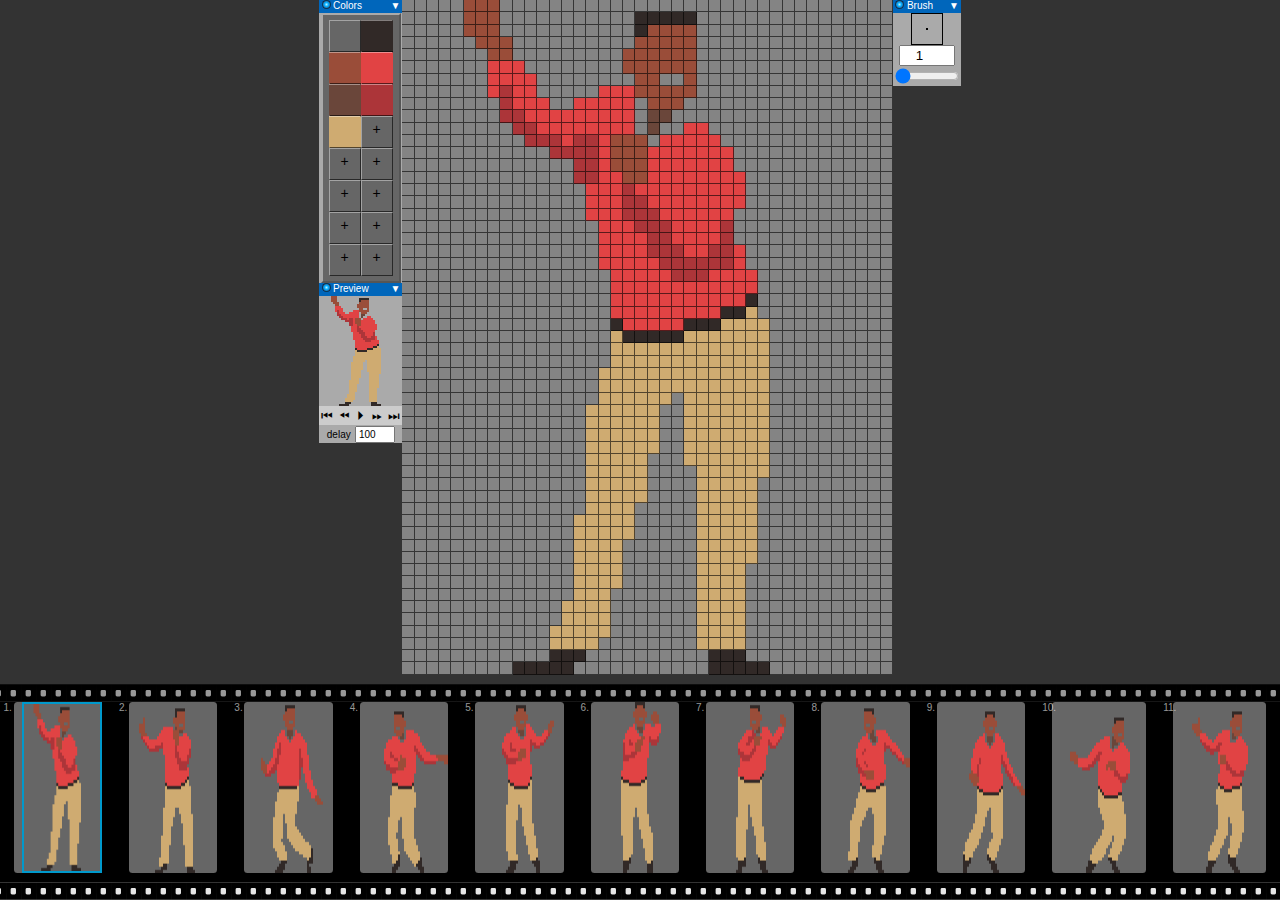
==== commit 2f9c3b24: "Tons of updates to animation editor:" ====
--- a/edit.html
+++ b/edit.html
@@ -45,7 +45,7 @@
         main {
             display: flex;
             flex-direction: row;
-            align-items: center;
+            align-items: flex-start;
             justify-content: center;
             width: 100vw;
         }
@@ -62,17 +62,43 @@
             border-collapse: collapse;
         }
         #editor .pixel {
-            width: calc(80vh / 55);
+            width: calc(75vh / 55);
         }
         #editor td {
             outline: 1px solid #fff3;
         }
         footer {
-            background-color: #666;
+            background-color: #ccc;
             color: #eee;
-            height: 20vh;
-        }
-
+            height: 22vh;
+            position: relative;
+            background-image: url("data:image/svg+xml,%3Csvg viewBox='0 0 15.812 18.636' xmlns='http://www.w3.org/2000/svg'%3E%3Cdefs%3E%3C/defs%3E%3Crect x='0.524' y='0.871' width='15.234' height='17.256' style='stroke-width: 0.029; fill: rgba(255, 255, 255, 0.494);'%3E%3C/rect%3E%3Cg transform='matrix(0.237414, 0, 0, 0.237414, -67.867891, -38.29963)'%3E%3Cdefs%3E%3C/defs%3E%3Cg transform='translate(955.56 120.41)'%3E%3Cpath d='M 29.103 161.653 L 29.252 239.815 L 95.704 239.124 L 95.706 161.32 L 29.103 161.653 Z M 55.919 187.566 L 67.169 187.566 C 70.648 187.566 73.45 190.368 73.45 193.848 L 73.45 209.879 C 73.45 213.358 70.648 216.16 67.169 216.16 L 55.919 216.16 C 52.439 216.16 49.638 213.358 49.638 209.879 L 49.638 193.848 C 49.638 190.368 52.439 187.566 55.919 187.566 Z' style='' transform='translate(-698.8 -120.41)'%3E%3C/path%3E%3C/g%3E%3C/g%3E%3C/svg%3E");
+            background-size: 15px 18px;
+            background-repeat: repeat-x;
+            background-position-y: bottom;
+            background-position-x: 6px;
+        }
+        footer.running {
+            animation: rollingTop 250ms steps(10, start) infinite;
+        }
+
+        footer:before {
+            content: " ";
+            position: absolute;
+            top: -18px;
+            height: 18px;
+            width: 100vw;
+            background-image: url("data:image/svg+xml,%3Csvg viewBox='0 0 15.812 18.636' xmlns='http://www.w3.org/2000/svg'%3E%3Cdefs%3E%3C/defs%3E%3Crect x='0.524' y='0.871' width='15.234' height='17.256' style='stroke-width: 0.029; fill: rgba(255, 255, 255, 0.494);'%3E%3C/rect%3E%3Cg transform='matrix(0.237414, 0, 0, 0.237414, -67.867891, -38.29963)'%3E%3Cdefs%3E%3C/defs%3E%3Cg transform='translate(955.56 120.41)'%3E%3Cpath d='M 29.103 161.653 L 29.252 239.815 L 95.704 239.124 L 95.706 161.32 L 29.103 161.653 Z M 55.919 187.566 L 67.169 187.566 C 70.648 187.566 73.45 190.368 73.45 193.848 L 73.45 209.879 C 73.45 213.358 70.648 216.16 67.169 216.16 L 55.919 216.16 C 52.439 216.16 49.638 213.358 49.638 209.879 L 49.638 193.848 C 49.638 190.368 52.439 187.566 55.919 187.566 Z' style='' transform='translate(-698.8 -120.41)'%3E%3C/path%3E%3C/g%3E%3C/g%3E%3C/svg%3E");
+            background-size: 15px 18px;
+            background-repeat: repeat-x;
+            background-position-x: 6px;
+        }
+        footer.running:before {
+            animation: rolling 250ms steps(19, start) infinite;
+        }
+        .frames {
+            background-color: #000;
+        }
         li {
             display: flex;
             flex-direction: row;
@@ -80,8 +106,8 @@
         }
         .pixel {
             display: inline-block;
-            height: calc(80vh / 55);
-            width: calc(80vh / 55);
+            height: calc(75vh / 55);
+            width: calc(75vh / 55);
             padding: 0;
             margin: 0;
             border-right: 1px solid #0009;
@@ -116,9 +142,12 @@
             grid-gap: 0;
             cursor: none;
         }
+        li.image-frame {
+            background: #fff6;
+            height: 19vh;
+        }
         img.image-frame {
             width: 80px;
-            border: 1px solid #0003;
             margin: 0.5rem;
             list-style: none;
             margin:0;
@@ -197,6 +226,12 @@
             transform: scaleY(0.75);
             display: inline-block;
             content: "▼";
+            transition: all 125ms linear;
+            transform: rotate(0deg);
+        }
+        .toolbar.hide .toolbar-titlebar:after {
+            transform: rotate(-90deg);
+
         }
         .toolbar {
             background-color: #aaa;
@@ -233,8 +268,13 @@
         .toolbar {
             display: flex;
             flex-direction: column;
-            justify-content: center;
+            justify-content: flex-start;
             align-items: center;
+            overflow: hidden;
+            transition: all 125ms linear;
+        }
+        .toolbar.hide {
+            height: 13px !important;
         }
         #brushSizePreviewWrap {
             display: flex;
@@ -255,19 +295,80 @@
         .image-frame::before {
             counter-increment: imgs;
             content: counter(imgs) ".";
-            color: #fff;
-            
+            color: #fff9;
+            font-size: 10px;
+            position: relative;
+            left: -1em;
+            
+        }
+        li.image-frame {
+            border-radius: 0.25em;
         }
         img.image-frame.selected {
             border: 2px solid #09c;
+        }
+        #controls {
+            text-align: center;
+        }
+        #controls > button {
+            width: 1.25em;
+            padding:0;
+            height: 1.4em;
+            line-height: 1;
+            background: #ccc;
+            border: 0;
+            transition: all 150ms linear;
+            transform: scale(1);
+        }
+        #controls > button:hover {
+            background: #ddd;
+            transform: scale(1.1);
+        }
+        #controls label {
+            font-size: 10px;
+        }
+        #controls input[type="number"] {
+            width: 4em;
+            font-size: 10px;
+            text-align: right;
+        }
+        #tools-colors {
+            height: 283px;
+        }
+        #tools-preview {
+            height: 160px;
+        }
+        #colors {
+            height: 86px;
+        }
+        @keyframes rolling {
+            to {
+                background-position-x: 36px;
+            }
+        }
+        @keyframes rollingTop {
+            to {
+                background-position-x: 36px;
+            }
         }
     </style>
 </head>
 <body>
 <main>
-    <div class="toolbar">
-        <div class="toolbar-titlebar">Colors</div>
-        <div id="palette"></div>
+    <div class="tools">
+        <div id="tools-colors" class="toolbar">
+            <div class="toolbar-titlebar">Colors</div>
+            <div id="palette"></div>
+        </div>
+        <div id="tools-preview" class="toolbar">
+            <div class="toolbar-titlebar">Preview</div>
+                <img id="previewImg" width="80" height="110" >
+            <div id="controls">
+                <button onclick="app.animate('first'); return false;">&#x23EE;&#xFE0E;</button><button onclick="app.animate('prev'); return false;">&#x23EA;&#xFE0E;</button><button id="play-button" onclick="app.animate('play'); return false;">&#x23F5;&#xFE0E;</button><button id="pause-button" style="display:none;" onclick="app.animate('pause'); return false;">&#x23F8;&#xFE0E;</button><button onclick="app.animate('next'); return false;">&#x23E9;&#xFE0E;</button><button onclick="app.animate('last'); return false;">&#x23ED;&#xFE0E;</button><br>
+                <label for="rate">delay</label> <input type="number" step="10" min="0" id="rate" value="100" oninput="app.state.frameRate=this.value">
+            </div>
+        </div>
+ 
     </div>
     <div id="editor"></div>
     <div id="colors" class="toolbar">
@@ -288,6 +389,7 @@
     const app = {
         data: {},
         state: {
+            frameRate: 100,
             brushSize: 1,
             height: 55,
             width: 40,
@@ -305,7 +407,10 @@
             
             document.addEventListener("keydown", app.keyDown);
             document.addEventListener("contextmenu", evt => { evt.preventDefault() } );
-            
+            $$(".toolbar-titlebar").forEach(el=>{ el.addEventListener("click", function(evt) {
+                let con = evt.target.closest(".toolbar");
+                con.classList.toggle("hide");
+            })});
             fetch("style.css").then(r=>r.text()).then(data=>{
                 let lines = data.split(/\n/);
                 let m, currentFrame=0, parts;
@@ -344,15 +449,68 @@
                 }
                 console.dir(app.frames);
                 app.frames.shift();
-                let out = app.renderEditor(app.frames[0]);
                 app.currentFrame = 0;
-                $("#editor").innerHTML = out;
                 app.renderFrames();
+                app.selectFrame(0);
+                
             });
             
             app.state.loaded = true;
             
         },
+        play() {
+            if (app.state.playing) {
+                app.state.playFrame++;
+                if (app.state.playFrame >= app.frames.length) {
+                    app.state.playFrame = 0;
+                }
+                $("#editor").innerHTML = app.renderEditor(app.frames[app.state.playFrame]);
+                $("#previewImg").src = $(`#frame-${app.state.playFrame}`).src;
+                $$("img.selected").forEach(el => { el.classList.remove("selected") });
+                $(`#frame-${app.state.playFrame}`).classList.add("selected");
+
+                app.state.timeout = setTimeout(function() { app.play(); }, app.state.frameRate);
+            }
+
+        },
+        animate(action) {
+            switch(action) {
+                case "play":
+                    app.state.playing = true;
+                    app.state.playFrame = app.currentFrame;
+                    app.play();
+                    $("#play-button").style.display = "none";
+                    $("#pause-button").style.display = "inline-block";
+
+                    break;
+                case "pause":
+                    app.state.playing = false;
+                    app.currentFrame = app.state.playFrame;
+                    $("#play-button").style.display = "inline-block";
+                    $("#pause-button").style.display = "none";
+                    break;
+                case "next":
+                    app.currentFrame++;
+                    break;
+                case "prev":
+                    app.currentFrame--;
+                    break;
+                case "first":
+                    app.currentFrame = 0;
+                    break;
+                case "last":
+                    app.currentFrame = app.frames.length - 1;
+                    break;
+            }
+
+            if (app.currentFrame >= app.frames.length) {
+                app.currentFrame = 0;
+            } else if (app.currentFrame < 0) {
+                app.currentFrame = app.frames.length - 1;
+            }
+            
+            app.selectFrame(app.currentFrame);        
+         },
         mouseDown(evt) {
             if (evt.target.classList.contains("pixel") && app.currentColor) {
                 let info = evt.target.dataset;
@@ -527,8 +685,17 @@
             } else {
                 $(".frames").append(newli);
             }
-       },
-       renderEditor(img, pixelClass='pixel') {
+        },
+        selectFrame(num) {
+            let img = app.frames[num];
+            let out = app.renderEditor(img);
+            $("#editor").innerHTML = out;
+            app.currentFrame = num;
+            $$("img.selected").forEach(el => { el.classList.remove("selected") });
+            $(`#frame-${num}`).classList.add("selected");
+            $("#previewImg").src = $(`#frame-${num}`).src;
+        },
+        renderEditor(img, pixelClass='pixel') {
             let out = ""; // "<div class='img'>";
             for (let y=0; y<img.length; y++) {
                 // out += "<div class='row'>";
